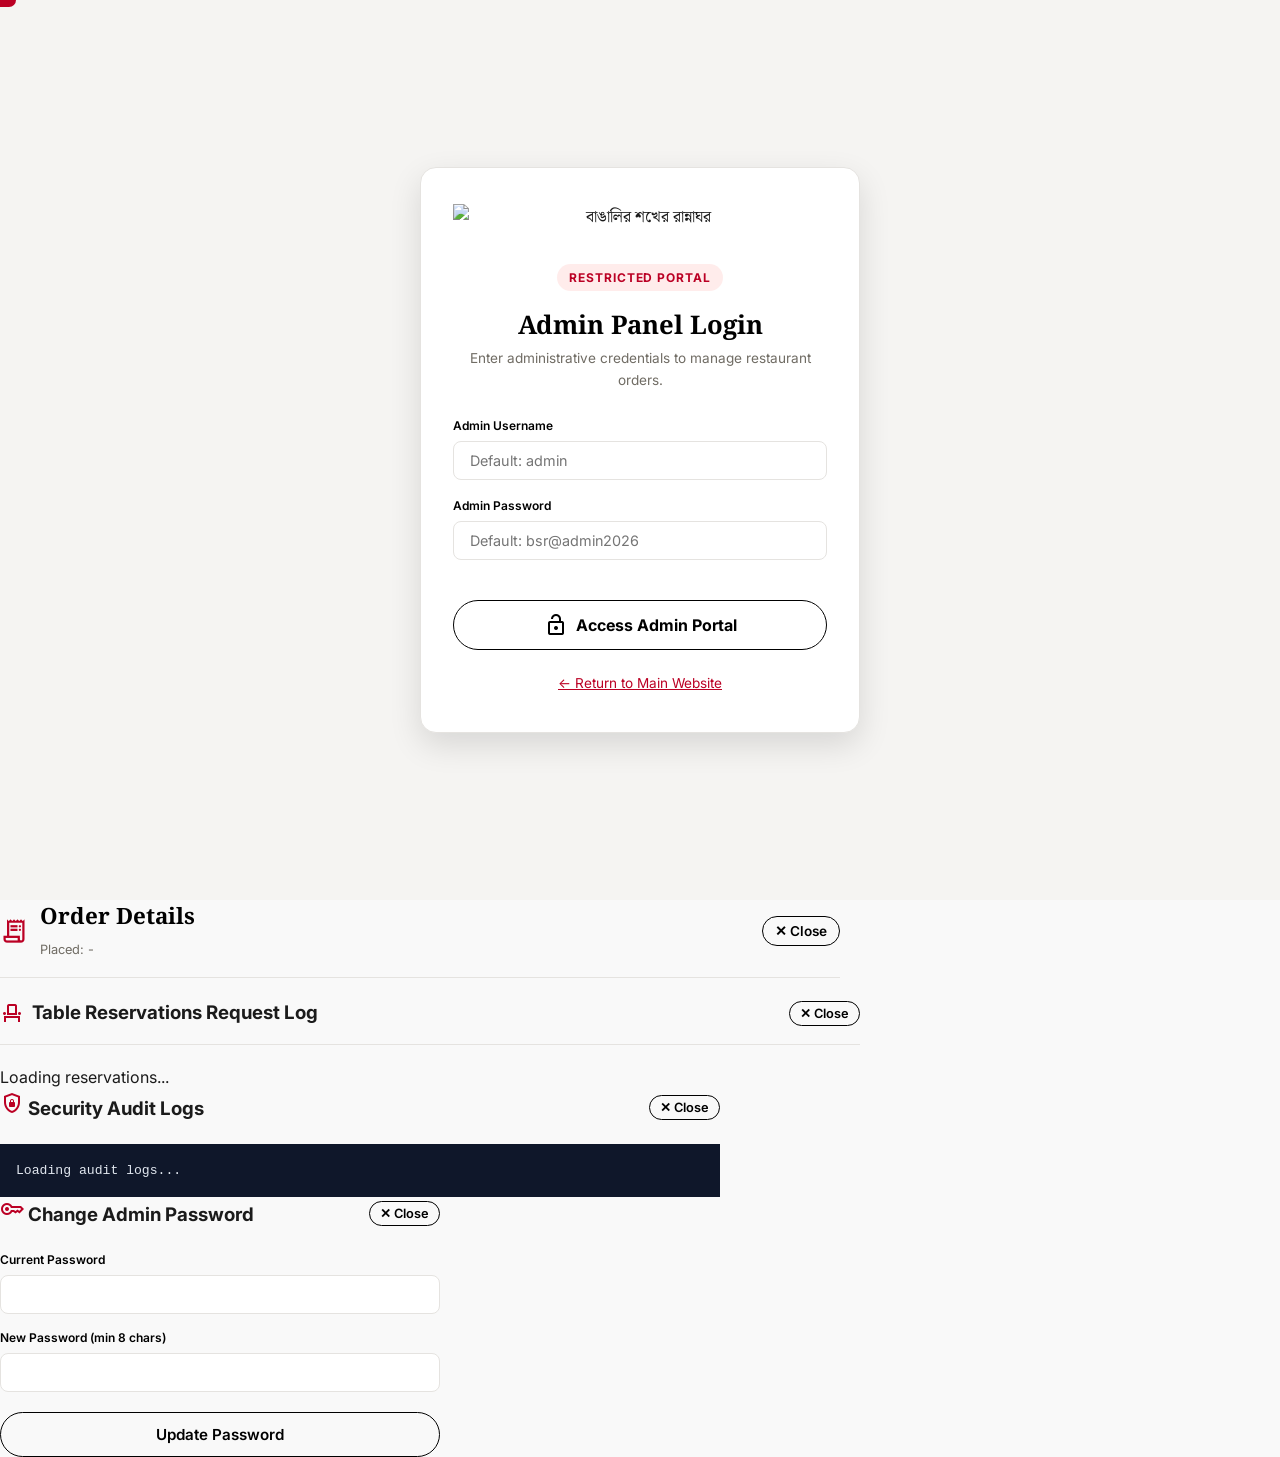
==== admin.html @ 39b3567c "Initial commit: BSR Bengali Restaurant FastAPI Backend & Admin Dashboard" ====
<!DOCTYPE html>
<html lang="bn">

<head>
    <meta charset="utf-8">
    <meta name="viewport" content="width=device-width, initial-scale=1.0">
    <title>Admin Dashboard & Orders Panel - বাঙালির শখের রান্নাঘর</title>
    <meta name="description" content="Admin order management panel for বাঙালির শখের রান্নাঘর.">

    <!-- Google Fonts & Material Symbols -->
    <link rel="preconnect" href="https://fonts.googleapis.com">
    <link rel="preconnect" href="https://fonts.gstatic.com" crossorigin>
    <link
        href="https://fonts.googleapis.com/css2?family=Hind+Siliguri:wght@500;700&family=Montserrat:wght@700;900&family=Inter:wght@300;400;500;600;700;800;900&family=Noto+Serif+Bengali:wght@400;600;700&display=swap"
        rel="stylesheet">
    <link href="https://fonts.googleapis.com/css2?family=Material+Symbols+Outlined:wght,FILL@100..700,0..1&display=swap"
        rel="stylesheet">

    <!-- Pure Vanilla CSS Style File -->
    <link rel="stylesheet" href="style.css">
</head>

<body class="admin-page-body">
    <!-- Custom Mouse Cursor Elements -->
    <div id="custom-cursor" class="custom-cursor"></div>
    <div id="custom-cursor-follower" class="custom-cursor-follower"></div>

    <!-- Admin Login Gate View (Shown if not logged in) -->
    <div id="admin-login-screen" class="admin-login-overlay">
        <div class="admin-login-card">
            <div style="text-align: center; margin-bottom: 24px;">
                <img src="BSR 01 cmyk.png" alt="বাঙালির শখের রান্নাঘর" style="height: 48px; margin-bottom: 12px;">
                <span class="section-label">Restricted Portal</span>
                <h2 class="font-bengali"
                    style="font-size: 1.6rem; font-weight: 700; color: var(--color-primary); margin-top: 4px;">
                    Admin Panel Login
                </h2>
                <p style="font-size: 0.85rem; color: var(--color-text-muted);">Enter administrative credentials to
                    manage restaurant orders.</p>
            </div>

            <form id="admin-login-form">
                <div id="admin-login-error" class="coupon-msg error hidden"
                    style="margin-bottom: 14px; text-align: center;"></div>

                <div class="form-group">
                    <label class="form-label">Admin Username</label>
                    <input type="text" id="admin-username" required placeholder="Default: admin" class="form-input">
                </div>

                <div class="form-group" style="margin-top: 14px;">
                    <label class="form-label">Admin Password</label>
                    <input type="password" id="admin-password" required placeholder="Default: bsr@admin2026"
                        class="form-input">
                </div>

                <button type="submit" class="btn btn-secondary"
                    style="width: 100%; margin-top: 24px; padding: 12px; font-size: 1rem; font-weight: 700;">
                    <span class="material-symbols-outlined">lock_open</span> Access Admin Portal
                </button>
            </form>

            <div style="margin-top: 20px; text-align: center;">
                <a href="index.html"
                    style="font-size: 0.85rem; color: var(--color-secondary); text-decoration: underline;">← Return to
                    Main Website</a>
            </div>
        </div>
    </div>

    <!-- Admin Dashboard Main View (Hidden until authenticated) -->
    <div id="admin-dashboard-screen" class="hidden">

        <!-- Admin Site Header -->
        <header class="site-header" style="background-color: var(--color-primary); color: #ffffff;">
            <div class="container header-inner">
                <div style="display: flex; align-items: center; gap: 14px;">
                    <a href="index.html" class="brand-logo" aria-label="Home">
                        <img src="BSR 01 cmyk.png" alt="বাঙালির শখের রান্নাঘর" class="brand-logo-img"
                            style="filter: brightness(0) invert(1);">
                    </a>
                    <span class="status-badge"
                        style="background-color: rgba(255,255,255,0.2); color: #ffffff; font-size: 0.75rem;">Admin
                        Portal</span>
                </div>

                <div class="header-actions" style="display: flex; align-items: center; gap: 12px;">
                    <span style="font-size: 0.85rem; opacity: 0.9; display: flex; align-items: center; gap: 4px;">
                        <span class="material-symbols-outlined"
                            style="font-size: 16px; color: #4ade80;">verified_user</span>
                        <span>Session: <strong id="admin-user-display">Master Admin</strong></span>
                    </span>
                    <button id="admin-res-btn" class="btn btn-outline"
                        style="padding: 6px 12px; font-size: 0.8rem; border-color: rgba(255,255,255,0.4); color: #ffffff;"
                        title="View Table Reservations">
                        <span class="material-symbols-outlined" style="font-size: 18px;">event_seat</span> Reservations
                    </button>
                    <button id="admin-audit-btn" class="btn btn-outline"
                        style="padding: 6px 12px; font-size: 0.8rem; border-color: rgba(255,255,255,0.4); color: #ffffff;"
                        title="View Security Audit Logs">
                        <span class="material-symbols-outlined" style="font-size: 18px;">shield_lock</span> Audit Logs
                    </button>
                    <button id="admin-chpw-btn" class="btn btn-outline"
                        style="padding: 6px 12px; font-size: 0.8rem; border-color: rgba(255,255,255,0.4); color: #ffffff;"
                        title="Change Admin Password">
                        <span class="material-symbols-outlined" style="font-size: 18px;">key</span> Password
                    </button>
                    <button id="admin-logout-btn" class="btn btn-outline"
                        style="padding: 6px 12px; font-size: 0.8rem; border-color: #fca5a5; color: #fca5a5;">
                        <span class="material-symbols-outlined" style="font-size: 18px;">logout</span> Logout
                    </button>
                </div>
            </div>
        </header>

        <!-- Admin Content Area -->
        <main style="padding: 32px 0 80px;">
            <div class="container">

                <!-- Metrics Bar -->
                <div class="admin-metrics-grid" style="grid-template-columns: repeat(auto-fit, minmax(200px, 1fr));">
                    <div class="metric-card">
                        <div class="metric-icon"
                            style="background-color: rgba(187, 0, 36, 0.1); color: var(--color-secondary);">
                            <span class="material-symbols-outlined">receipt_long</span>
                        </div>
                        <div>
                            <span class="metric-label">Total Orders</span>
                            <h3 id="metric-total-orders" class="metric-value">0</h3>
                        </div>
                    </div>

                    <div class="metric-card">
                        <div class="metric-icon" style="background-color: rgba(22, 163, 74, 0.1); color: #16a34a;">
                            <span class="material-symbols-outlined">payments</span>
                        </div>
                        <div>
                            <span class="metric-label">Total Revenue</span>
                            <h3 id="metric-total-revenue" class="metric-value">₹0</h3>
                        </div>
                    </div>

                    <div class="metric-card">
                        <div class="metric-icon" style="background-color: rgba(234, 88, 12, 0.1); color: #ea580c;">
                            <span class="material-symbols-outlined">cooking</span>
                        </div>
                        <div>
                            <span class="metric-label">Kitchen Active</span>
                            <h3 id="metric-active-orders" class="metric-value">0</h3>
                        </div>
                    </div>

                    <div class="metric-card">
                        <div class="metric-icon" style="background-color: rgba(37, 99, 235, 0.1); color: #2563eb;">
                            <span class="material-symbols-outlined">verified</span>
                        </div>
                        <div>
                            <span class="metric-label">Completed Orders</span>
                            <h3 id="metric-completed-orders" class="metric-value">0</h3>
                        </div>
                    </div>

                    <div class="metric-card">
                        <div class="metric-icon" style="background-color: rgba(147, 51, 234, 0.1); color: #9333ea;">
                            <span class="material-symbols-outlined">event_seat</span>
                        </div>
                        <div>
                            <span class="metric-label">Bookings & Events</span>
                            <h3 id="metric-reservations-count" class="metric-value">0</h3>
                        </div>
                    </div>
                </div>

                <!-- Dashboard Section Tabs -->
                <div class="admin-tab-bar" style="display: flex; gap: 12px; margin-bottom: 24px; border-bottom: 2px solid var(--color-border-subtle); padding-bottom: 8px;">
                    <button id="admin-tab-orders" class="admin-tab-btn active">
                        <span class="material-symbols-outlined">receipt_long</span> Food Orders Management
                    </button>
                    <button id="admin-tab-reservations" class="admin-tab-btn">
                        <span class="material-symbols-outlined">event_seat</span> Table Bookings & Private Events
                    </button>
                    <button id="admin-tab-audit" class="admin-tab-btn">
                        <span class="material-symbols-outlined">shield_lock</span> Security Audit Trail
                    </button>
                </div>

                <!-- Search & Filters Toolbar -->
                <div class="admin-toolbar" id="admin-orders-toolbar">
                    <div class="search-box-wrap">
                        <span class="material-symbols-outlined" style="color: var(--color-text-muted);">search</span>
                        <input type="text" id="admin-search-input"
                            placeholder="Search by Order ID, Customer Name, or Phone..." class="form-input"
                            style="padding-left: 38px;">
                    </div>

                    <div class="filter-controls">
                        <select id="admin-status-filter" class="form-input" style="width: auto; cursor: pointer;">
                            <option value="ALL">All Statuses</option>
                            <option value="Confirmed">Confirmed</option>
                            <option value="Kitchen Prep">Kitchen Prep</option>
                            <option value="Out for Delivery">Out for Delivery</option>
                            <option value="Completed">Completed</option>
                            <option value="Cancelled">Cancelled</option>
                        </select>

                        <select id="admin-type-filter" class="form-input" style="width: auto; cursor: pointer;">
                            <option value="ALL">All Order Types</option>
                            <option value="Delivery">Home Delivery</option>
                            <option value="Dine-In">Dine-In Table</option>
                            <option value="Takeaway">Takeaway</option>
                        </select>

                        <button id="admin-refresh-btn" class="btn btn-outline" style="padding: 10px 16px;"
                            title="Refresh Database">
                            <span class="material-symbols-outlined" style="font-size: 18px;">refresh</span>
                        </button>
                    </div>
                </div>

                <!-- Tab Panel 1: Food Orders Section -->
                <div id="panel-orders-view" class="admin-orders-box">
                    <div
                        style="display: flex; justify-content: space-between; align-items: center; margin-bottom: 20px;">
                        <h3 class="font-bengali"
                            style="font-size: 1.4rem; font-weight: 700; color: var(--color-primary); margin: 0;">
                            Received Orders Collection (<span id="admin-filtered-count">0</span>)
                        </h3>

                        <button id="admin-clear-db-btn" class="btn btn-outline"
                            style="padding: 6px 14px; font-size: 0.75rem; color: #dc2626; border-color: #fca5a5;">
                            <span class="material-symbols-outlined" style="font-size: 16px;">delete_forever</span> Wipe
                            Test Database
                        </button>
                    </div>

                    <div id="admin-orders-list" class="admin-orders-container">
                        <!-- Dynamically populated orders -->
                    </div>
                </div>

                <!-- Tab Panel 2: Table Bookings & Private Events Section -->
                <div id="panel-reservations-view" class="admin-orders-box hidden">
                    <div style="display: flex; justify-content: space-between; align-items: center; margin-bottom: 20px;">
                        <h3 class="font-bengali" style="font-size: 1.4rem; font-weight: 700; color: var(--color-primary); margin: 0; display: flex; align-items: center; gap: 8px;">
                            <span class="material-symbols-outlined" style="color: var(--color-secondary);">event_seat</span>
                            Table Bookings & Private Dining Event Inquiries
                        </h3>
                        <button id="admin-refresh-res-btn" class="btn btn-outline" style="padding: 6px 12px; font-size: 0.8rem;">
                            <span class="material-symbols-outlined" style="font-size: 16px;">refresh</span> Refresh
                        </button>
                    </div>
                    <div id="inline-reservations-content">
                        Loading reservations & events...
                    </div>
                </div>

                <!-- Tab Panel 3: Security Audit Log Section -->
                <div id="panel-audit-view" class="admin-orders-box hidden">
                    <div style="display: flex; justify-content: space-between; align-items: center; margin-bottom: 20px;">
                        <h3 class="font-bengali" style="font-size: 1.4rem; font-weight: 700; color: var(--color-primary); margin: 0; display: flex; align-items: center; gap: 8px;">
                            <span class="material-symbols-outlined" style="color: var(--color-secondary);">shield_lock</span>
                            Security System Audit Trail
                        </h3>
                        <button id="admin-refresh-audit-btn" class="btn btn-outline" style="padding: 6px 12px; font-size: 0.8rem;">
                            <span class="material-symbols-outlined" style="font-size: 16px;">refresh</span> Refresh Logs
                        </button>
                    </div>
                    <div id="inline-audit-content" style="max-height: 500px; overflow-y: auto; font-family: monospace; font-size: 0.85rem; background: #0f172a; color: #38bdf8; padding: 20px; border-radius: 10px; line-height: 1.8;">
                        Loading security audit log entries...
                    </div>
                </div>

            </div>
        </main>
    </div>

    <!-- Order Details Modal -->
    <div id="order-details-modal" class="modal-overlay">
        <div class="modal-card" style="max-width: 840px; width: 92%; max-height: 90vh; overflow-y: auto;">
            <div
                style="display: flex; justify-content: space-between; align-items: center; border-bottom: 1px solid var(--color-border-subtle); padding-bottom: 16px; margin-bottom: 20px;">
                <div style="display: flex; align-items: center; gap: 12px;">
                    <span class="material-symbols-outlined"
                        style="font-size: 28px; color: var(--color-secondary);">receipt_long</span>
                    <div>
                        <h3 class="font-bengali"
                            style="font-size: 1.4rem; font-weight: 700; color: var(--color-primary); margin: 0;"
                            id="modal-order-id-title">
                            Order Details
                        </h3>
                        <span style="font-size: 0.8rem; color: var(--color-text-muted);" id="modal-order-date">Placed:
                            -</span>
                    </div>
                </div>
                <button id="close-order-details-modal" class="btn btn-outline"
                    style="padding: 6px 12px; font-size: 0.85rem;">✕ Close</button>
            </div>

            <div id="modal-order-content">
                <!-- Dynamically populated order detail view -->
            </div>
        </div>
    </div>

    <!-- Table Reservations Modal -->
    <div id="admin-reservations-modal" class="modal-overlay">
        <div class="modal-card" style="max-width: 860px; width: 92%; max-height: 90vh; overflow-y: auto;">
            <div
                style="display: flex; justify-content: space-between; align-items: center; border-bottom: 1px solid var(--color-border-subtle); padding-bottom: 16px; margin-bottom: 20px;">
                <h3 class="checkout-card-title" style="margin: 0; display: flex; align-items: center; gap: 8px;">
                    <span class="material-symbols-outlined" style="color: var(--color-secondary);">event_seat</span>
                    <span>Table Reservations Request Log</span>
                </h3>
                <button id="close-reservations-modal" class="btn btn-outline"
                    style="padding: 4px 10px; font-size: 0.8rem;">✕ Close</button>
            </div>
            <div id="admin-reservations-content" style="max-height: 480px; overflow-y: auto;">
                Loading reservations...
            </div>
        </div>
    </div>

    <!-- Audit Logs Modal -->
    <div id="audit-logs-modal" class="modal-overlay">
        <div class="modal-card" style="max-width: 720px; width: 90%;">
            <div style="display: flex; justify-content: space-between; align-items: center; margin-bottom: 20px;">
                <h3 class="checkout-card-title" style="margin: 0;">
                    <span class="material-symbols-outlined" style="color: var(--color-secondary);">shield_lock</span>
                    <span>Security Audit Logs</span>
                </h3>
                <button id="close-audit-modal" class="btn btn-outline" style="padding: 4px 10px; font-size: 0.8rem;">✕
                    Close</button>
            </div>
            <div id="audit-logs-content"
                style="max-height: 400px; overflow-y: auto; font-family: monospace; font-size: 0.82rem; background: #0f172a; color: #e2e8f0; padding: 16px; borderRadius: 8px;">
                Loading audit logs...
            </div>
        </div>
    </div>

    <!-- Change Password Modal -->
    <div id="chpw-modal" class="modal-overlay">
        <div class="modal-card" style="max-width: 440px; width: 90%;">
            <div style="display: flex; justify-content: space-between; align-items: center; margin-bottom: 20px;">
                <h3 class="checkout-card-title" style="margin: 0;">
                    <span class="material-symbols-outlined" style="color: var(--color-secondary);">key</span>
                    <span>Change Admin Password</span>
                </h3>
                <button id="close-chpw-modal" class="btn btn-outline" style="padding: 4px 10px; font-size: 0.8rem;">✕
                    Close</button>
            </div>
            <form id="chpw-form">
                <div id="chpw-msg" class="coupon-msg hidden" style="margin-bottom: 12px; text-align: center;"></div>
                <div class="form-group" style="margin-bottom: 14px;">
                    <label class="form-label">Current Password</label>
                    <input type="password" id="chpw-current" required class="form-input">
                </div>
                <div class="form-group" style="margin-bottom: 20px;">
                    <label class="form-label">New Password (min 8 chars)</label>
                    <input type="password" id="chpw-new" required minlength="8" class="form-input">
                </div>
                <button type="submit" class="btn btn-primary" style="width: 100%;">Update Password</button>
            </form>
        </div>
    </div>

    <!-- Toast Notification -->
    <div id="toast" class="toast-notification">
        <span class="material-symbols-outlined" style="color: var(--color-secondary);">check_circle</span>
        <span id="toast-message">Admin Action Executed!</span>
    </div>

    <!-- Pure Vanilla JS File -->
    <script src="script.js"></script>
</body>

</html>
---- style.css ----
/* ==========================================================================
   বাঙালির শখের রান্নাঘর - Pure Vanilla CSS Design System
   ========================================================================== */

@import url('https://fonts.googleapis.com/css2?family=Inter:wght@300;400;500;600;700;800;900&family=Noto+Serif+Bengali:wght@400;600;700&display=swap');

/* --- Root Color Tokens & CSS Variables --- */
:root {
    --color-primary: #000000;
    --color-on-primary: #ffffff;
    --color-primary-container: #1b1b1b;
    --color-secondary: #bb0024;
    --color-secondary-hover: #99001d;
    --color-secondary-fixed: #ffdad8;
    --color-surface: #f9f9f9;
    --color-surface-soft: #F5F4F2;
    --color-surface-container: #eeeeee;
    --color-surface-white: #ffffff;
    --color-on-surface: #1b1b1b;
    --color-border-subtle: #E5E3E0;
    --color-border-hover: #7e7576;
    --color-text-muted: #706C64;

    --font-main: 'Inter', 'Noto Serif Bengali', -apple-system, BlinkMacSystemFont, sans-serif;
    --font-bengali: 'Noto Serif Bengali', 'Inter', serif;

    --radius-sm: 4px;
    --radius-md: 8px;
    --radius-lg: 16px;
    --radius-full: 9999px;

    --shadow-sm: 0 2px 8px rgba(0, 0, 0, 0.04);
    --shadow-md: 0 4px 16px rgba(0, 0, 0, 0.08);
    --shadow-lg: 0 12px 32px rgba(0, 0, 0, 0.12);

    --transition: all 0.3s cubic-bezier(0.4, 0, 0.2, 1);
    --container-max: 1200px;
}

/* --- Global Utility Classes --- */
.hidden {
    display: none !important;
}

/* --- Base & Reset --- */
*,
*::before,
*::after {
    box-sizing: border-box;
    margin: 0;
    padding: 0;
}

html {
    scroll-behavior: smooth;
}

body {
    font-family: var(--font-main);
    background-color: var(--color-surface);
    color: var(--color-on-surface);
    line-height: 1.6;
    overflow-x: hidden;
    min-height: 100vh;
    display: flex;
    flex-direction: column;
}

img {
    max-width: 100%;
    height: auto;
    display: block;
}

a {
    color: inherit;
    text-decoration: none;
}

button {
    font-family: inherit;
    cursor: pointer;
    border: none;
    background: none;
}

/* --- Remove Browser Side Scrollbar --- */
html,
body {
    scrollbar-width: none;
    /* Firefox */
    -ms-overflow-style: none;
    /* IE & Edge */
}

::-webkit-scrollbar {
    display: none !important;
    width: 0 !important;
    height: 0 !important;
}

/* --- Global Layout Container --- */
.container {
    max-width: var(--container-max);
    margin: 0 auto;
    padding: 0 24px;
    width: 100%;
}

.font-bengali {
    font-family: var(--font-bengali);
}

.text-secondary {
    color: var(--color-secondary);
}

.bg-surface-soft {
    background-color: var(--color-surface-soft);
}

/* --- Header Navigation --- */
.site-header {
    position: sticky;
    top: 0;
    width: 100%;
    background-color: rgba(249, 249, 249, 0.95);
    backdrop-filter: blur(12px);
    border-bottom: 1px solid var(--color-border-subtle);
    z-index: 100;
    transition: var(--transition);
}

.header-inner {
    display: flex;
    align-items: center;
    justify-content: space-between;
    padding: 16px 0;
}

.brand-logo {
    display: flex;
    align-items: center;
    gap: 8px;
    transition: var(--transition);
}

.brand-logo-img {
    height: 52px;
    width: auto;
    object-fit: contain;
    display: block;
    transition: transform 0.3s cubic-bezier(0.34, 1.56, 0.64, 1);
}

.brand-logo:hover .brand-logo-img {
    transform: scale(1.06);
}

.nav-links {
    display: flex;
    align-items: center;
    gap: 32px;
}

.nav-link {
    font-weight: 500;
    font-size: 0.95rem;
    color: var(--color-on-surface);
    transition: var(--transition);
}

.nav-link:hover {
    color: var(--color-secondary);
}

.header-actions {
    display: flex;
    align-items: center;
    gap: 16px;
}

.header-actions .btn {
    padding: 12px 28px;
    font-size: 0.95rem;
}

.cart-icon-btn {
    position: relative;
    padding: 8px;
    color: var(--color-primary);
    display: flex;
    align-items: center;
    justify-content: center;
    transition: var(--transition);
}

.cart-icon-btn:hover {
    color: var(--color-secondary);
}

.cart-badge {
    position: absolute;
    top: 2px;
    right: 2px;
    background-color: var(--color-secondary);
    color: #ffffff;
    font-size: 0.7rem;
    font-weight: 700;
    width: 18px;
    height: 18px;
    border-radius: 50%;
    display: flex;
    align-items: center;
    justify-content: center;
}

.mobile-toggle-btn {
    display: none;
    padding: 8px;
    color: var(--color-primary);
    background: none;
    border: none;
}

/* --- Custom Cursor --- */
@media (min-width: 769px) {

    html,
    body,
    a,
    button,
    input,
    select,
    textarea,
    label,
    [role="button"] {
        cursor: none !important;
    }
}

.custom-cursor {
    position: fixed;
    top: 0;
    left: 0;
    width: 10px;
    height: 10px;
    background-color: var(--color-secondary);
    border-radius: 50%;
    pointer-events: none;
    z-index: 9999;
    transform: translate(-50%, -50%);
    transition: width 0.3s cubic-bezier(0.175, 0.885, 0.32, 1.275),
        height 0.3s cubic-bezier(0.175, 0.885, 0.32, 1.275),
        border-radius 0.3s ease,
        background-color 0.3s ease,
        opacity 0.2s ease,
        visibility 0.2s ease;
}

.custom-cursor.hero-hide {
    opacity: 0 !important;
    visibility: hidden !important;
}

#hero,
#hero * {
    cursor: default !important;
}

.custom-cursor-follower {
    display: none !important;
}

/* Scroll Capsule Morph State */
.custom-cursor.scrolling {
    width: 32px;
    height: 14px;
    border-radius: 14px;
    background-color: var(--color-secondary);
}

/* Translucent Glass Magnifier Hover State */
.custom-cursor.magnify {
    width: 64px;
    height: 64px;
    background-color: rgba(187, 0, 36, 0.15);
    backdrop-filter: blur(2px);
    border: 1.5px solid var(--color-secondary);
    box-shadow: 0 6px 24px rgba(187, 0, 36, 0.3);
    border-radius: 50%;
}

@media (max-width: 768px) {
    .custom-cursor {
        display: none !important;
    }
}

/* --- Buttons --- */
.btn {
    display: inline-flex;
    align-items: center;
    justify-content: center;
    gap: 8px;
    font-weight: 600;
    font-size: 0.95rem;
    padding: 12px 28px;
    border-radius: var(--radius-full);
    text-align: center;
    position: relative;
    overflow: hidden;
    z-index: 1;
    cursor: pointer;
    background-color: transparent;
    border: 1.5px solid var(--color-primary);
    color: var(--color-primary);
    transition: color 0.4s ease, border-color 0.4s ease, transform 0.2s cubic-bezier(0.34, 1.56, 0.64, 1);
}

/* Upward Rising Curved Liquid Water Fill */
.btn::before {
    content: '';
    position: absolute;
    top: 100%;
    left: -15%;
    width: 130%;
    height: 140%;
    background-color: var(--color-secondary);
    border-radius: 50% 50% 0 0 / 35% 35% 0 0;
    z-index: -1;
    transition: top 0.5s cubic-bezier(0.25, 1, 0.5, 1);
}

.btn:hover::before {
    top: -20%;
}

.btn:hover {
    color: #ffffff !important;
    border-color: var(--color-secondary) !important;
    box-shadow: 0 8px 24px rgba(187, 0, 36, 0.35);
}

.btn:active {
    transform: scale(0.92) !important;
}

.btn-primary,
.btn-secondary,
.btn-outline {
    background-color: transparent;
    border: 1.5px solid var(--color-primary);
    color: var(--color-primary);
}

/* Click Ripple Ring Effect */
.ripple-effect {
    position: absolute;
    border-radius: 50%;
    background: rgba(255, 255, 255, 0.5);
    transform: scale(0);
    animation: btn-ripple-anim 0.6s ease-out;
    pointer-events: none;
}

@keyframes btn-ripple-anim {
    to {
        transform: scale(3.5);
        opacity: 0;
    }
}

/* --- Hero Section --- */
.hero {
    position: relative;
    height: 100vh;
    display: flex;
    align-items: center;
    justify-content: center;
    background: #0a0a0a;
    overflow: hidden;
}

/* ── BACKGROUND LAYER ── */
.hero-base-images {
    position: absolute;
    top: 0;
    left: 0;
    width: 100%;
    height: 100%;
    z-index: 1;
}

.hero-base-stitch {
    position: absolute;
    top: 0;
    left: 0;
    width: 100%;
    height: 100%;
    background-size: cover;
    background-position: center;
    opacity: 0.5;
    z-index: 0;
}

.hero-bg-solid {
    position: absolute;
    top: 0;
    left: 0;
    width: 100%;
    height: 100%;
    background-size: cover;
    background-position: center;
    opacity: 0.6;
    z-index: 1;
    transition: opacity 0.3s ease;
}

/* ── REVEAL LAYER (Fluid Blob Spotlight) ── */
.hero-reveal {
    position: absolute;
    top: 0;
    left: 0;
    width: 100%;
    height: 100%;
    z-index: 5;
    pointer-events: none;
    will-change: clip-path, opacity;
    transition: opacity 0.2s ease;
}

/* ── CLONE LAYER (Expanding Blob) ── */
#cloneLayer {
    z-index: 6;
    opacity: 0;
    will-change: clip-path, opacity;
}

/* ── SVG BORDER OVERLAY ── */
.blob-overlay {
    position: absolute;
    top: 0;
    left: 0;
    width: 100%;
    height: 100%;
    pointer-events: none;
    z-index: 7;
}

.blob-border {
    stroke: rgba(255, 255, 255, 0);
    stroke-width: 1.5;
    fill: none;
    will-change: stroke, d;
}

/* ── Images inside masks ── */
.reveal-img {
    position: absolute;
    top: 0;
    left: 0;
    width: 100%;
    height: 100%;
    background-size: cover;
    background-position: center;
    opacity: 0;
    z-index: 1;
    transition: none;
    backface-visibility: hidden;
}

.reveal-img.active {
    opacity: 1;
    z-index: 2;
}

/* ── HERO TEXT ── */
.hero-text {
    position: relative;
    z-index: 10;
    text-align: center;
    pointer-events: none;
}

.hero-text h1 {
    font-family: 'Hind Siliguri', sans-serif;
    font-size: 8.4vw;
    line-height: 1.1;
    margin-bottom: 10px;
    color: #ffffff;
    text-shadow: 0 10px 40px rgba(0, 0, 0, 0.7), 0 2px 10px rgba(0, 0, 0, 0.5);
    transition: opacity 0.3s ease;
}

.hero-text p {
    font-size: 1.58vw;
    letter-spacing: 2px;
    text-transform: uppercase;
    color: #ffffff;
    text-shadow: 0 5px 20px rgba(0, 0, 0, 0.7);
    transition: opacity 0.3s ease;
}

/* --- Our Story Section --- */
.story-section {
    position: relative;
    padding: 96px 0;
    overflow: hidden;
    background-color: var(--color-surface);
    transition: background-color 0.6s ease;
}

.story-wave-container {
    position: absolute;
    top: 0;
    left: 0;
    width: 100%;
    height: 100%;
    pointer-events: none;
    z-index: 1;
    overflow: hidden;
}

.story-wave-svg {
    width: 100%;
    height: 100%;
    display: block;
}

.story-grid {
    position: relative;
    z-index: 2;
}

/* Smooth text & element transitions as wave fills background */
.story-section.wave-active .story-title {
    color: #ffffff !important;
}

.story-section.wave-active .story-text {
    color: #e5d7d8 !important;
}

.story-section.wave-active .story-text strong {
    color: #ff6b81 !important;
}

.story-section.wave-active #read-story-btn {
    color: #ff6b81 !important;
}

.story-section.wave-active .section-label {
    background-color: rgba(255, 107, 129, 0.2) !important;
    color: #ff6b81 !important;
}

.story-section.wave-active .story-image-frame {
    border-color: rgba(255, 255, 255, 0.2);
    box-shadow: 0 20px 50px rgba(0, 0, 0, 0.5);
}

.story-section .story-title,
.story-section .story-text,
.story-section .section-label,
.story-section #read-story-btn,
.story-section .story-image-frame {
    transition: all 0.6s cubic-bezier(0.4, 0, 0.2, 1);
}

.story-grid {
    display: grid;
    grid-template-columns: 1fr 1fr;
    gap: 48px;
    align-items: center;
}

.story-image-wrap {
    position: relative;
}

.story-image-frame {
    aspect-ratio: 1 / 1;
    max-width: 420px;
    margin: 0 auto;
    border-radius: 50%;
    overflow: hidden;
    border: 1px solid var(--color-border-subtle);
    box-shadow: var(--shadow-lg);
}

.story-image-frame img {
    width: 100%;
    height: 100%;
    object-fit: cover;
    object-position: 80% 55%;
    transform: scale(1.3) translateY(2%);
    filter: grayscale(100%);
    transition: var(--transition);
}

.story-image-frame:hover img {
    filter: grayscale(0%);
    transform: scale(1.36) translateY(4%);
}

.story-blur-accent {
    position: absolute;
    bottom: -24px;
    right: -24px;
    width: 144px;
    height: 144px;
    background-color: var(--color-secondary-fixed);
    border-radius: 50%;
    z-index: -1;
    filter: blur(32px);
    opacity: 0.6;
}

.section-label {
    display: inline-block;
    font-size: 0.75rem;
    font-weight: 700;
    color: var(--color-secondary);
    text-transform: uppercase;
    letter-spacing: 0.08em;
    background-color: rgba(255, 218, 216, 0.5);
    padding: 4px 12px;
    border-radius: var(--radius-full);
    margin-bottom: 12px;
}

.story-title {
    font-family: var(--font-bengali);
    font-weight: 700;
    font-size: 2.25rem;
    line-height: 1.3;
    color: var(--color-primary);
    margin-bottom: 20px;
}

.story-text {
    color: var(--color-text-muted);
    font-size: 1rem;
    line-height: 1.7;
    margin-bottom: 16px;
}

/* --- Section Divider --- */
.divider-wrapper {
    padding: 32px 0;
}

.section-divider {
    border: none;
    height: 1px;
    background-color: var(--color-border-subtle);
    width: 100%;
}

/* --- Curated Menu Section & Heritage Textured Dynamic Background --- */
.menu-section {
    position: relative;
    padding: 64px 0;
    overflow: hidden;
    isolation: isolate;
    transition: background-color 0.6s ease;
}

/* Dynamic Photo Backdrop with Soft Warm Heritage Spice Filter */
.menu-bg-backdrop {
    position: absolute;
    inset: 0;
    width: 100%;
    height: 100%;
    background-size: cover;
    background-position: center;
    background-repeat: no-repeat;
    opacity: 0;
    transform: scale(1.16);
    filter: brightness(0.68) contrast(1.1) saturate(135%) sepia(15%) hue-rotate(345deg);
    transition: opacity 1.8s cubic-bezier(0.16, 1, 0.3, 1),
        transform 2.4s cubic-bezier(0.16, 1, 0.3, 1),
        background-image 1.4s cubic-bezier(0.16, 1, 0.3, 1);
    z-index: 0;
    pointer-events: none;
}

.menu-bg-backdrop.active {
    opacity: 1;
    transform: scale(1);
}

/* Soft Crimson Tint Overlay with Lower Opacity */
.menu-bg-overlay {
    position: absolute;
    inset: 0;
    width: 100%;
    height: 100%;
    background: radial-gradient(circle at 50% 50%, rgba(92, 13, 24, 0.45) 0%, rgba(20, 5, 8, 0.65) 100%),
        linear-gradient(135deg, rgba(20, 5, 8, 0.65) 0%, rgba(187, 0, 36, 0.25) 50%, rgba(15, 4, 6, 0.7) 100%);
    opacity: 0;
    transition: opacity 1.8s cubic-bezier(0.16, 1, 0.3, 1);
    z-index: 1;
    pointer-events: none;
}

.menu-section.has-active-hover .menu-bg-overlay {
    opacity: 0.55;
}

/* Soft Organic Texture Overlay */
.menu-texture-overlay {
    position: absolute;
    inset: 0;
    width: 100%;
    height: 100%;
    background-image:
        /* Soft Organic Noise Grain */
        url("data:image/svg+xml,%3Csvg viewBox='0 0 200 200' xmlns='http://www.w3.org/2000/svg'%3E%3Cfilter id='noiseFilter'%3E%3CfeTurbulence type='fractalNoise' baseFrequency='0.75' numOctaves='3' stitchTiles='stitch'/%3E%3C/filter%3E%3Crect width='100%25' height='100%25' filter='url(%23noiseFilter)' opacity='0.08'/%3E%3C/svg%3E"),
        /* Soft Diamond Motif Grid */
        url("data:image/svg+xml,%3Csvg width='40' height='40' viewBox='0 0 40 40' xmlns='http://www.w3.org/2000/svg'%3E%3Cpath d='M20 0L40 20L20 40L0 20Z' fill='none' stroke='rgba(255, 218, 216, 0.04)' stroke-width='1'/%3E%3C/svg%3E");
    background-repeat: repeat;
    opacity: 0;
    transition: opacity 1.8s cubic-bezier(0.16, 1, 0.3, 1);
    z-index: 1;
    pointer-events: none;
    mix-blend-mode: overlay;
}

.menu-section.has-active-hover .menu-texture-overlay {
    opacity: 0.45;
}

/* Header Text Contrast Transitions when Heritage Section Background is Active */
.menu-title {
    font-family: var(--font-bengali);
    font-weight: 700;
    font-size: 2.25rem;
    color: var(--color-primary);
    transition: color 0.4s ease, text-shadow 0.4s ease;
}

.menu-section.has-active-hover .menu-title {
    color: #ffffff;
    text-shadow: 0 2px 14px rgba(187, 0, 36, 0.5), 0 2px 8px rgba(0, 0, 0, 0.8);
}

.menu-header p {
    transition: color 0.4s ease, text-shadow 0.4s ease;
}

.menu-section.has-active-hover .menu-header p {
    color: rgba(255, 218, 216, 0.9) !important;
    text-shadow: 0 1px 6px rgba(0, 0, 0, 0.7);
}

.menu-header {
    display: flex;
    justify-content: space-between;
    align-items: flex-end;
    margin-bottom: 40px;
    flex-wrap: wrap;
    gap: 16px;
    position: relative;
    z-index: 2;
}

.menu-filters {
    display: flex;
    gap: 8px;
    flex-wrap: wrap;
}

.menu-filter {
    font-size: 0.8rem;
    font-weight: 600;
    padding: 8px 16px;
    border-radius: var(--radius-full);
    background-color: var(--color-surface-soft);
    color: var(--color-primary);
    transition: var(--transition);
}

.menu-filter:hover {
    background-color: var(--color-border-subtle);
}

.menu-filter.active {
    background-color: var(--color-secondary);
    color: #ffffff;
    box-shadow: 0 4px 12px rgba(187, 0, 36, 0.3);
}

.dishes-grid {
    display: grid;
    grid-template-columns: repeat(4, 1fr);
    gap: 24px;
    position: relative;
    z-index: 2;
}

/* Dish Cards with Heritage Crimson & Glass Accent */
.dish-card {
    position: relative;
    background-color: var(--color-surface);
    border: 1px solid var(--color-border-subtle);
    border-radius: var(--radius-md);
    overflow: hidden;
    display: flex;
    flex-direction: column;
    height: 100%;
    z-index: 2;
    transition: transform 0.4s cubic-bezier(0.25, 1, 0.5, 1),
        border-color 0.4s ease,
        box-shadow 0.4s ease,
        background-color 0.4s ease,
        opacity 0.4s ease;
}

.dish-card:hover {
    transform: translateY(-8px) scale(1.03);
    background-color: rgba(32, 10, 13, 0.88);
    backdrop-filter: blur(14px);
    border-color: rgba(235, 87, 87, 0.6);
    box-shadow: 0 20px 45px rgba(0, 0, 0, 0.5), 0 0 25px rgba(187, 0, 36, 0.35);
}

.menu-section.has-active-hover .dish-card:not(:hover) {
    opacity: 0.82;
}

.dish-img-wrap {
    position: relative;
    aspect-ratio: 16 / 9;
    background-color: var(--color-surface-container);
    overflow: hidden;
    flex-shrink: 0;
}

.dish-img-wrap img {
    width: 100%;
    height: 100%;
    object-fit: cover;
    transition: transform 0.6s cubic-bezier(0.25, 1, 0.5, 1), filter 0.6s ease;
}

.dish-card:hover .dish-img-wrap img {
    transform: scale(1.12);
    filter: brightness(0.95) contrast(1.1);
}

.dish-badge {
    position: absolute;
    top: 12px;
    right: 12px;
    background-color: var(--color-secondary);
    color: #ffffff;
    font-size: 0.65rem;
    font-weight: 700;
    padding: 4px 10px;
    border-radius: var(--radius-sm);
    z-index: 3;
    transition: background-color 0.3s ease, box-shadow 0.3s ease;
}

.dish-badge.bg-primary {
    background-color: var(--color-primary);
}

.dish-card:hover .dish-badge {
    background-color: var(--color-secondary);
    box-shadow: 0 0 12px rgba(187, 0, 36, 0.6);
}

.dish-body {
    padding: 24px;
    flex: 1;
    display: flex;
    flex-direction: column;
    justify-content: space-between;
    gap: 16px;
}

.dish-name {
    font-family: var(--font-bengali);
    font-weight: 700;
    font-size: 1.25rem;
    color: var(--color-primary);
    transition: color 0.4s ease;
}

.dish-card:hover .dish-name {
    color: #ffffff;
}

.dish-desc {
    font-size: 0.8rem;
    color: var(--color-text-muted);
    margin-top: 8px;
    line-height: 1.6;
    transition: color 0.4s ease;
}

.dish-card:hover .dish-desc {
    color: rgba(255, 218, 216, 0.9);
}

.dish-footer {
    display: flex;
    justify-content: space-between;
    align-items: center;
    padding-top: 12px;
    border-top: 1px solid var(--color-border-subtle);
    margin-top: auto;
    transition: border-color 0.4s ease;
}

.dish-card:hover .dish-footer {
    border-top-color: rgba(255, 255, 255, 0.2);
}

.dish-price {
    font-size: 1.15rem;
    font-weight: 700;
    color: var(--color-primary);
    transition: color 0.4s ease;
}

.dish-card:hover .dish-price {
    color: #ff9e9d;
}

.add-to-cart-btn {
    background-color: var(--color-primary);
    color: #ffffff;
    font-size: 0.75rem;
    font-weight: 600;
    padding: 6px 16px;
    border-radius: var(--radius-full);
    display: flex;
    align-items: center;
    gap: 4px;
    transition: var(--transition);
}

.dish-card:hover .add-to-cart-btn {
    background-color: var(--color-secondary);
    box-shadow: 0 4px 14px rgba(187, 0, 36, 0.5);
}

.dish-card:hover .add-to-cart-btn:hover {
    background-color: var(--color-secondary-hover);
    transform: scale(1.05);
}

/* --- Features Section --- */
.features-section {
    background-color: var(--color-surface-soft);
    padding: 80px 0;
    border-top: 1px solid var(--color-border-subtle);
    border-bottom: 1px solid var(--color-border-subtle);
}

.features-grid {
    display: grid;
    grid-template-columns: repeat(3, 1fr);
    gap: 32px;
}

.feature-card {
    background-color: var(--color-surface);
    border: 1px solid var(--color-border-subtle);
    border-radius: var(--radius-lg);
    padding: 32px;
    text-align: center;
    display: flex;
    flex-direction: column;
    align-items: center;
    transition: var(--transition);
}

.feature-card:hover {
    transform: translateY(-4px);
    box-shadow: var(--shadow-sm);
}

.feature-icon-box {
    width: 56px;
    height: 56px;
    border-radius: 50%;
    background-color: var(--color-secondary-fixed);
    color: var(--color-secondary);
    display: flex;
    align-items: center;
    justify-content: center;
    margin-bottom: 20px;
}

.feature-title {
    font-family: var(--font-bengali);
    font-weight: 700;
    font-size: 1.5rem;
    color: var(--color-primary);
    margin-bottom: 12px;
}

.feature-desc {
    font-size: 0.9rem;
    color: var(--color-text-muted);
    line-height: 1.6;
}

/* --- Private Events Section --- */
.events-section {
    background-color: #f3f3f3;
    padding: 80px 0;
    border-bottom: 1px solid var(--color-border-subtle);
}

.events-grid {
    display: grid;
    grid-template-columns: 1fr 1fr;
    gap: 48px;
    align-items: center;
}

/* --- Contact & Map Section --- */
.contact-section {
    padding: 100px 0;
}

.contact-title {
    font-size: 2.25rem;
    font-weight: 700;
    text-align: center;
    margin-bottom: 64px;
}

.contact-grid {
    display: grid;
    grid-template-columns: 7fr 5fr;
    gap: 100px;
    align-items: stretch;
}

.map-wrapper {
    height: 100%;
    min-height: 100%;
    border-radius: var(--radius-lg);
    overflow: hidden;
    border: 1px solid var(--color-border-subtle);
    box-shadow: var(--shadow-sm);
}

.map-wrapper iframe {
    width: 100%;
    height: 100%;
    border: 0;
}

.contact-card {
    background-color: var(--color-surface);
    border: 1px solid var(--color-border-subtle);
    border-radius: var(--radius-lg);
    padding: 32px;
    display: flex;
    flex-direction: column;
    gap: 24px;
}

.contact-item h4 {
    font-size: 0.75rem;
    font-weight: 700;
    color: var(--color-secondary);
    text-transform: uppercase;
    letter-spacing: 0.08em;
    margin-bottom: 6px;
}

.contact-item p {
    font-weight: 500;
    color: var(--color-primary);
    font-size: 1rem;
}

.hours-row {
    display: flex;
    justify-content: space-between;
    font-size: 0.9rem;
    padding-bottom: 6px;
    border-bottom: 1px solid rgba(229, 227, 224, 0.5);
    margin-top: 6px;
}

/* --- Modals & Drawers --- */
.modal-backdrop,
.drawer-backdrop {
    position: fixed;
    inset: 0;
    background-color: rgba(0, 0, 0, 0.5);
    backdrop-filter: blur(4px);
    z-index: 200;
    opacity: 0;
    pointer-events: none;
    transition: opacity 0.3s ease;
    display: flex;
    align-items: center;
    justify-content: center;
}

.modal-backdrop.active,
.drawer-backdrop.active {
    opacity: 1;
    pointer-events: auto;
}

.modal-box {
    background-color: var(--color-surface);
    width: 100%;
    max-width: 500px;
    border-radius: var(--radius-lg);
    border: 1px solid var(--color-border-subtle);
    padding: 32px;
    box-shadow: var(--shadow-lg);
    position: relative;
    transform: scale(0.95);
    transition: transform 0.3s ease;
}

.modal-backdrop.active .modal-box {
    transform: scale(1);
}

.modal-close-btn {
    position: absolute;
    top: 16px;
    right: 16px;
    color: var(--color-primary);
    padding: 4px;
}

.form-group {
    margin-bottom: 16px;
}

.form-label {
    display: block;
    font-size: 0.75rem;
    font-weight: 600;
    color: var(--color-primary);
    margin-bottom: 6px;
}

.form-input,
.form-select {
    width: 100%;
    padding: 10px 16px;
    border-radius: var(--radius-md);
    border: 1px solid var(--color-border-subtle);
    background-color: #ffffff;
    font-family: inherit;
    font-size: 0.9rem;
    transition: var(--transition);
}

.form-input:focus,
.form-select:focus {
    outline: none;
    border-color: var(--color-secondary);
    box-shadow: 0 0 0 3px rgba(187, 0, 36, 0.1);
}

.form-row {
    display: grid;
    grid-template-columns: 1fr 1fr;
    gap: 16px;
}

/* --- Drawer (Cart & Mobile Menu) --- */
.drawer-content {
    position: fixed;
    top: 0;
    bottom: 0;
    right: 0;
    width: 100%;
    max-width: 400px;
    background-color: var(--color-surface);
    padding: 24px;
    box-shadow: var(--shadow-lg);
    display: flex;
    flex-direction: column;
    justify-content: space-between;
    transform: translateX(100%);
    transition: transform 0.3s cubic-bezier(0.4, 0, 0.2, 1);
}

.drawer-backdrop.active .drawer-content {
    transform: translateX(0);
}

.drawer-header {
    display: flex;
    justify-content: space-between;
    align-items: center;
    padding-bottom: 16px;
    border-bottom: 1px solid var(--color-border-subtle);
}

.drawer-body {
    padding: 24px 0;
    overflow-y: auto;
    flex: 1;
}

.cart-item-row {
    display: flex;
    justify-content: space-between;
    align-items: center;
    background-color: var(--color-surface-soft);
    padding: 12px;
    border-radius: var(--radius-md);
    border: 1px solid var(--color-border-subtle);
    margin-bottom: 12px;
}

.toast-notification {
    position: fixed;
    bottom: 24px;
    right: 24px;
    background-color: var(--color-primary);
    color: #ffffff;
    font-size: 0.85rem;
    font-weight: 600;
    padding: 12px 24px;
    border-radius: var(--radius-full);
    box-shadow: var(--shadow-lg);
    z-index: 300;
    display: flex;
    align-items: center;
    gap: 8px;
    transform: translateY(100px);
    opacity: 0;
    transition: var(--transition);
}

.toast-notification.active {
    transform: translateY(0);
    opacity: 1;
}

/* --- Footer --- */
.site-footer {
    background-color: var(--color-primary);
    color: var(--color-on-primary);
    padding: 48px 0 24px;
    margin-top: auto;
}

.footer-top {
    display: flex;
    justify-content: space-between;
    align-items: center;
    gap: 32px;
    flex-wrap: wrap;
    padding-bottom: 32px;
    border-bottom: 1px solid rgba(255, 255, 255, 0.1);
}

.social-links {
    display: flex;
    gap: 16px;
}

.social-icon {
    width: 40px;
    height: 40px;
    border-radius: 50%;
    border: 1px solid rgba(255, 255, 255, 0.2);
    display: flex;
    align-items: center;
    justify-content: center;
    transition: var(--transition);
}

.social-icon:hover {
    background-color: var(--color-secondary);
    border-color: var(--color-secondary);
}

.footer-bottom {
    display: flex;
    justify-content: space-between;
    align-items: center;
    padding-top: 24px;
    font-size: 0.8rem;
    opacity: 0.8;
    flex-wrap: wrap;
    gap: 16px;
}

.created-by-link {
    color: var(--color-secondary-fixed);
    font-weight: 600;
    text-decoration: underline;
    text-underline-offset: 3px;
    transition: var(--transition);
}

.created-by-link:hover {
    color: var(--color-secondary);
}

/* --- Responsive Media Queries --- */
@media (max-width: 1024px) {
    .dishes-grid {
        grid-template-columns: repeat(2, 1fr);
    }
}

@media (max-width: 768px) {
    .container {
        padding: 0 20px 0 24px;
    }

    .header-inner {
        padding: 10px 0;
    }

    .brand-logo {
        padding-left: 4px;
    }

    .brand-logo-img {
        height: 40px;
    }

    .nav-links,
    .header-actions .btn {
        display: none;
    }

    .mobile-toggle-btn {
        display: flex;
    }

    /* Hero Section Mobile */
    .hero-bg-solid {
        opacity: 0.65;
    }

    .hero-text h1 {
        font-size: 11.55vw;
    }

    .hero-text p {
        font-size: 3.36vw;
        letter-spacing: 1px;
    }

    /* Our Story Section Mobile */
    .story-section {
        padding: 48px 0;
    }

    .story-grid {
        grid-template-columns: 1fr;
        gap: 32px;
    }

    .story-image-frame {
        max-width: 280px;
    }

    .story-title {
        font-size: 1.75rem;
        line-height: 1.3;
        margin-bottom: 14px;
    }

    .story-text {
        font-size: 0.95rem;
    }

    /* Menu Section Mobile */
    .menu-section {
        padding: 48px 0;
    }

    .menu-header {
        flex-direction: column;
        align-items: flex-start;
        gap: 16px;
        margin-bottom: 24px;
    }

    .menu-title {
        font-size: 1.75rem;
    }

    .menu-filters {
        width: 100%;
        overflow-x: auto;
        flex-wrap: nowrap;
        padding-bottom: 6px;
        -webkit-overflow-scrolling: touch;
    }

    .menu-filter {
        white-space: nowrap;
        flex-shrink: 0;
    }

    /* Features Section Mobile (Hidden on Mobile) */
    .features-section {
        display: none !important;
    }

    /* Menu Marquee Section Mobile */
    .menu-section {
        overflow: hidden;
    }

    .dishes-grid {
        display: flex !important;
        flex-wrap: nowrap !important;
        gap: 16px !important;
        width: max-content !important;
        will-change: transform;
        transition: transform 0.05s ease-out;
    }

    .dish-card {
        width: 270px !important;
        flex-shrink: 0 !important;
    }

    .features-grid {
        grid-template-columns: 1fr;
        gap: 20px;
    }

    .feature-card {
        padding: 24px 16px;
    }

    .feature-title {
        font-size: 1.25rem;
    }

    /* Events & Contact Section Mobile */
    .events-section,
    .contact-section {
        padding: 40px 0;
    }

    .contact-title {
        font-size: 1.75rem;
        margin-bottom: 24px;
    }

    .events-grid,
    .contact-grid {
        grid-template-columns: 1fr;
        gap: 24px;
    }

    .map-wrapper {
        height: auto;
        min-height: auto;
        aspect-ratio: 16 / 10;
        border-radius: var(--radius-md);
    }

    .contact-card {
        padding: 20px;
        gap: 20px;
        border-radius: var(--radius-md);
    }

    /* Form Modal & Drawer Mobile */
    .modal-box {
        padding: 24px 16px;
        max-width: 92%;
    }

    .form-row {
        grid-template-columns: 1fr;
        gap: 0;
    }

    /* Footer Mobile */
    .footer-top {
        flex-direction: column;
        text-align: center;
        gap: 20px;
    }

    .footer-bottom {
        flex-direction: column;
        text-align: center;
        gap: 12px;
    }
}

@media (max-width: 480px) {
    .hero-text h1 {
        font-size: 13.65vw;
    }

    .hero-text p {
        font-size: 4.2vw;
    }

    .story-image-frame {
        max-width: 240px;
    }

    .btn {
        padding: 10px 20px;
        font-size: 0.9rem;
    }

    .contact-title {
        font-size: 1.5rem;
        margin-bottom: 20px;
    }

    .map-wrapper {
        aspect-ratio: 4 / 3;
        height: 240px;
    }

    .contact-card {
        padding: 16px;
        gap: 16px;
    }

    .hours-row {
        flex-direction: column;
        align-items: flex-start;
        gap: 2px;
    }
}

/* --- Desktop Only Padding & Spacing Adjustments --- */
@media (min-width: 769px) {

    /* 1. Increase vertical padding around sections and the divider */
    .story-section {
        padding: 120px 0;
    }

    .features-section {
        padding: 120px 0;
    }

    .events-section {
        padding: 120px 0;
    }

    .contact-section {
        padding: 140px 0;
    }

    .contact-title {
        margin-bottom: 72px;
    }

    /* Vertical space around the section divider */
    .divider-wrapper {
        padding: 60px 0;
    }

    .menu-section {
        padding: 100px 0;
    }

    /* 2. Drastically increase horizontal space between two elements */
    .story-grid {
        gap: 80px;
    }

    .dishes-grid {
        gap: 40px;
    }

    .features-grid {
        gap: 56px;
    }

    /* Pushes the Events text and image much further apart */
    .events-grid {
        gap: 120px;
    }

    /* Pushes the Map and Contact details much further apart */
    .contact-grid {
        gap: 140px;
    }

    /* 3. Adjust Navigation spacing */
    .header-inner {
        padding: 16px 0;
    }

    .nav-links {
        gap: 48px;
    }
}

/* --- Checkout System & Database UI Styles --- */
.checkout-modal-box {
    max-width: 900px !important;
    max-height: 90vh;
    overflow-y: auto;
    padding: 36px;
}

.checkout-grid {
    display: grid;
    grid-template-columns: 1.2fr 0.8fr;
    gap: 32px;
    align-items: start;
}

.checkout-section-title {
    font-size: 0.9rem;
    font-weight: 700;
    color: var(--color-secondary);
    display: flex;
    align-items: center;
    gap: 8px;
    margin-bottom: 14px;
    padding-bottom: 6px;
    border-bottom: 1px solid var(--color-border-subtle);
}

.order-type-selector {
    display: grid;
    grid-template-columns: repeat(3, 1fr);
    gap: 10px;
}

.radio-card,
.payment-card {
    display: flex;
    align-items: center;
    gap: 10px;
    padding: 12px 14px;
    border-radius: var(--radius-md);
    border: 1.5px solid var(--color-border-subtle);
    background-color: #ffffff;
    cursor: pointer;
    transition: transform 0.2s cubic-bezier(0.16, 1, 0.3, 1), 
                box-shadow 0.2s cubic-bezier(0.16, 1, 0.3, 1), 
                border-color 0.2s ease, 
                background-color 0.2s ease;
    user-select: none;
    position: relative;
}

.radio-card input[type="radio"],
.payment-card input[type="radio"] {
    accent-color: var(--color-secondary);
    cursor: pointer;
}

/* Translucent Grey Hover Effect (unselected on hover) */
.radio-card:hover,
.payment-card:hover {
    background-color: rgba(0, 0, 0, 0.05) !important;
    border-color: rgba(0, 0, 0, 0.2) !important;
    box-shadow: none !important;
    transform: none !important;
}

/* Checked / Selected Active Card State */
.radio-card:has(input:checked),
.payment-card:has(input:checked),
.radio-card.active,
.payment-card.active {
    border-color: var(--color-secondary) !important;
    background-color: var(--color-secondary-fixed) !important;
    box-shadow: 0 4px 12px rgba(187, 0, 36, 0.12) !important;
    transform: none !important;
}

/* Checked / Selected Active Card Hover State (subtle warm translucent boost) */
.radio-card:has(input:checked):hover,
.payment-card:has(input:checked):hover,
.radio-card.active:hover,
.payment-card.active:hover {
    border-color: var(--color-secondary) !important;
    background-color: rgba(187, 0, 36, 0.12) !important;
    box-shadow: 0 4px 12px rgba(187, 0, 36, 0.16) !important;
    transform: none !important;
}

/* Unchecked Card Default State */
.radio-card:not(:has(input:checked)):not(.active):not(:hover),
.payment-card:not(:has(input:checked)):not(.active):not(:hover) {
    border-color: var(--color-border-subtle) !important;
    background-color: #ffffff !important;
    box-shadow: none !important;
    transform: translate(0, 0);
}

.payment-options {
    display: flex;
    flex-direction: column;
    gap: 10px;
}

/* --- Admin Panel Dashboard Styles --- */
.admin-login-overlay {
    min-height: 100vh;
    display: flex;
    align-items: center;
    justify-content: center;
    background-color: var(--color-surface-soft);
    padding: 20px;
}

.admin-login-card {
    background-color: #ffffff;
    border: 1px solid var(--color-border-subtle);
    border-radius: var(--radius-lg);
    padding: 36px 32px;
    width: 100%;
    max-width: 440px;
    box-shadow: var(--shadow-lg);
}

.admin-metrics-grid {
    display: grid;
    grid-template-columns: repeat(auto-fit, minmax(220px, 1fr));
    gap: 20px;
    margin-bottom: 28px;
}

.metric-card {
    background-color: var(--color-surface);
    border: 1px solid var(--color-border-subtle);
    border-radius: var(--radius-md);
    padding: 20px;
    display: flex;
    align-items: center;
    gap: 16px;
    box-shadow: var(--shadow-sm);
}

.metric-icon {
    width: 48px;
    height: 48px;
    border-radius: var(--radius-md);
    display: flex;
    align-items: center;
    justify-content: center;
}

.metric-label {
    font-size: 0.8rem;
    color: var(--color-text-muted);
    font-weight: 500;
}

.metric-value {
    font-size: 1.5rem;
    font-weight: 800;
    color: var(--color-primary);
    margin-top: 2px;
}

.admin-toolbar {
    display: flex;
    justify-content: space-between;
    align-items: center;
    gap: 16px;
    flex-wrap: wrap;
    margin-bottom: 24px;
    background-color: var(--color-surface);
    border: 1px solid var(--color-border-subtle);
    border-radius: var(--radius-md);
    padding: 16px;
}

.search-box-wrap {
    position: relative;
    flex: 1;
    min-width: 260px;
}

.search-box-wrap .material-symbols-outlined {
    position: absolute;
    left: 12px;
    top: 50%;
    transform: translateY(-50%);
    pointer-events: none;
}

.filter-controls {
    display: flex;
    gap: 10px;
    align-items: center;
}

.admin-orders-box {
    background-color: var(--color-surface);
    border: 1px solid var(--color-border-subtle);
    border-radius: var(--radius-lg);
    padding: 28px;
    box-shadow: var(--shadow-sm);
}

.admin-order-card {
    background-color: #ffffff;
    border: 1.5px solid var(--color-border-subtle);
    border-radius: var(--radius-md);
    padding: 20px;
    margin-bottom: 16px;
    transition: var(--transition);
}

.admin-order-card:hover {
    border-color: var(--color-border-hover);
    box-shadow: var(--shadow-sm);
}

.admin-order-header {
    display: flex;
    justify-content: space-between;
    align-items: center;
    flex-wrap: wrap;
    gap: 12px;
    padding-bottom: 12px;
    border-bottom: 1px solid var(--color-border-subtle);
}

.admin-order-body {
    display: grid;
    grid-template-columns: 1.2fr 1fr 0.8fr;
    gap: 20px;
    padding: 16px 0;
    font-size: 0.85rem;
}

.admin-order-footer {
    display: flex;
    justify-content: space-between;
    align-items: center;
    padding-top: 12px;
    border-top: 1px dashed var(--color-border-subtle);
    flex-wrap: wrap;
    gap: 12px;
}

.status-select {
    padding: 6px 12px;
    border-radius: var(--radius-full);
    font-size: 0.8rem;
    font-weight: 700;
    border: 1px solid var(--color-border-subtle);
    background-color: #ffffff;
    cursor: pointer;
}

@media (max-width: 900px) {
    .admin-order-body {
        grid-template-columns: 1fr;
    }
}

.payment-info {
    display: flex;
    flex-direction: column;
    gap: 2px;
    flex: 1;
}

.payment-info strong {
    font-size: 0.85rem;
    color: var(--color-primary);
}

.payment-info span {
    font-size: 0.75rem;
    color: var(--color-text-muted);
}

.checkout-summary-box {
    background-color: var(--color-surface-soft);
    border: 1px solid var(--color-border-subtle);
    border-radius: var(--radius-lg);
    padding: 24px;
}

.checkout-item-list {
    display: flex;
    flex-direction: column;
    gap: 12px;
    max-height: 220px;
    overflow-y: auto;
    padding-right: 4px;
}

.checkout-item-row {
    display: flex;
    justify-content: space-between;
    align-items: center;
    font-size: 0.85rem;
    padding-bottom: 8px;
    border-bottom: 1px dashed var(--color-border-subtle);
}

.coupon-input-wrap {
    display: flex;
    gap: 8px;
}

.coupon-msg {
    font-size: 0.8rem;
    margin-top: 6px;
    font-weight: 600;
}

.coupon-msg.success {
    color: #16a34a;
}

.coupon-msg.error {
    color: var(--color-secondary);
}

.bill-details {
    display: flex;
    flex-direction: column;
    gap: 8px;
    font-size: 0.85rem;
}

.bill-row {
    display: flex;
    justify-content: space-between;
    color: var(--color-text-muted);
}

.bill-row.total-row {
    color: var(--color-primary);
    font-size: 1.05rem;
}

/* Quantity Stepper Controls */
.qty-stepper {
    display: flex;
    align-items: center;
    gap: 6px;
    background-color: var(--color-surface-soft);
    padding: 2px 6px;
    border-radius: var(--radius-full);
    border: 1px solid var(--color-border-subtle);
}

.qty-btn {
    width: 22px;
    height: 22px;
    border-radius: 50%;
    background-color: #ffffff;
    border: 1px solid var(--color-border-subtle);
    color: var(--color-primary);
    display: flex;
    align-items: center;
    justify-content: center;
    cursor: pointer;
    font-weight: 700;
    transition: var(--transition);
}

.qty-btn:hover {
    background-color: var(--color-secondary);
    color: #ffffff;
    border-color: var(--color-secondary);
}

.qty-val {
    font-size: 0.85rem;
    font-weight: 700;
    min-width: 16px;
    text-align: center;
}

/* Receipt & Order History Modal */
.success-icon-badge {
    width: 64px;
    height: 64px;
    border-radius: 50%;
    background-color: rgba(22, 163, 74, 0.1);
    display: flex;
    align-items: center;
    justify-content: center;
    margin: 0 auto 12px;
}

.order-tracker {
    display: flex;
    justify-content: space-between;
    position: relative;
    margin: 20px 0;
    padding: 0 10px;
}

.order-tracker::before {
    content: '';
    position: absolute;
    top: 6px;
    left: 20px;
    right: 20px;
    height: 2px;
    background-color: var(--color-border-subtle);
    z-index: 1;
}

.tracker-step {
    position: relative;
    z-index: 2;
    display: flex;
    flex-direction: column;
    align-items: center;
    gap: 6px;
    font-size: 0.75rem;
    color: var(--color-text-muted);
}

.step-dot {
    width: 14px;
    height: 14px;
    border-radius: 50%;
    background-color: var(--color-border-subtle);
    border: 2px solid #ffffff;
}

.tracker-step.completed .step-dot,
.tracker-step.active .step-dot {
    background-color: #16a34a;
}

.tracker-step.active span:last-child {
    font-weight: 700;
    color: #16a34a;
}

.receipt-card {
    background-color: var(--color-surface-soft);
    border: 1px solid var(--color-border-subtle);
    border-radius: var(--radius-md);
    padding: 20px;
    font-size: 0.85rem;
    display: flex;
    flex-direction: column;
    gap: 12px;
}

.history-card {
    background-color: var(--color-surface);
    border: 1px solid var(--color-border-subtle);
    border-radius: var(--radius-md);
    padding: 16px;
    margin-bottom: 12px;
    display: flex;
    flex-direction: column;
    gap: 10px;
    transition: var(--transition);
}

.history-card:hover {
    border-color: var(--color-border-hover);
    box-shadow: var(--shadow-sm);
}

.status-badge {
    font-size: 0.7rem;
    font-weight: 700;
    padding: 2px 8px;
    border-radius: var(--radius-full);
    background-color: rgba(22, 163, 74, 0.15);
    color: #16a34a;
}

/* --- Admin Order Details & Modal Custom Styles --- */
.order-detail-grid {
    display: grid;
    grid-template-columns: 1fr 1fr;
    gap: 20px;
    margin-bottom: 24px;
}

@media (max-width: 768px) {
    .order-detail-grid {
        grid-template-columns: 1fr;
    }
}

.order-info-card {
    background-color: var(--color-surface-soft);
    border: 1px solid var(--color-border-subtle);
    border-radius: var(--radius-md);
    padding: 18px;
}

.order-info-card h4 {
    font-size: 0.95rem;
    font-weight: 700;
    color: var(--color-primary);
    margin-bottom: 12px;
    display: flex;
    align-items: center;
    gap: 8px;
    border-bottom: 1px solid var(--color-border-subtle);
    padding-bottom: 8px;
}

.order-info-list {
    display: flex;
    flex-direction: column;
    gap: 10px;
    font-size: 0.88rem;
}

.order-info-row {
    display: flex;
    justify-content: space-between;
    align-items: flex-start;
    color: var(--color-text-muted);
}

.order-info-row strong {
    color: var(--color-primary);
    font-weight: 600;
}

.order-items-table {
    width: 100%;
    border-collapse: collapse;
    margin: 16px 0 24px;
    font-size: 0.88rem;
    border-radius: var(--radius-md);
    overflow: hidden;
    border: 1px solid var(--color-border-subtle);
}

.order-items-table th {
    background-color: var(--color-primary);
    color: #ffffff;
    padding: 12px 16px;
    text-align: left;
    font-weight: 600;
    font-size: 0.82rem;
    text-transform: uppercase;
    letter-spacing: 0.5px;
}

.order-items-table td {
    padding: 12px 16px;
    border-bottom: 1px solid var(--color-border-subtle);
    background-color: #ffffff;
}

.order-items-table tr:last-child td {
    border-bottom: none;
}

.order-items-table tr:hover td {
    background-color: var(--color-surface-soft);
}

.order-action-bar {
    display: flex;
    justify-content: space-between;
    align-items: center;
    padding-top: 20px;
    border-top: 1px solid var(--color-border-subtle);
    gap: 12px;
    flex-wrap: wrap;
}

.quick-status-group {
    display: flex;
    gap: 6px;
    align-items: center;
    flex-wrap: wrap;
}

.quick-status-btn {
    padding: 5px 12px;
    border-radius: var(--radius-full);
    font-size: 0.75rem;
    font-weight: 700;
    border: 1.5px solid var(--color-border-subtle);
    background: #ffffff;
    cursor: pointer;
    transition: var(--transition);
}

.quick-status-btn:hover,
.quick-status-btn.active {
    background-color: var(--color-primary);
    color: #ffffff;
    border-color: var(--color-primary);
}

.res-table {
    width: 100%;
    border-collapse: collapse;
    font-size: 0.85rem;
    border: 1px solid var(--color-border-subtle);
    border-radius: var(--radius-md);
    overflow: hidden;
}

.res-table th {
    background-color: var(--color-primary);
    color: #ffffff;
    padding: 10px 14px;
    text-align: left;
    font-weight: 600;
}

.res-table td {
    padding: 12px 14px;
    border-bottom: 1px solid var(--color-border-subtle);
    background-color: #ffffff;
}

.res-table tr:hover td {
    background-color: var(--color-surface-soft);
}

/* --- Admin Dashboard Navigation Tabs --- */
.admin-tab-btn {
    display: flex;
    align-items: center;
    gap: 8px;
    padding: 10px 18px;
    border-radius: var(--radius-md);
    font-size: 0.9rem;
    font-weight: 700;
    color: var(--color-text-muted);
    background-color: var(--color-surface-soft);
    border: 1.5px solid var(--color-border-subtle);
    cursor: pointer;
    transition: var(--transition);
}

.admin-tab-btn:hover {
    background-color: #ffffff;
    color: var(--color-primary);
    border-color: var(--color-primary);
}

.admin-tab-btn.active {
    background-color: var(--color-primary);
    color: #ffffff;
    border-color: var(--color-primary);
    box-shadow: var(--shadow-sm);
}

@media (max-width: 768px) {
    .admin-tab-bar {
        flex-direction: column;
    }
    .checkout-grid {
        grid-template-columns: 1fr;
    }

    .checkout-modal-box {
        padding: 20px;
        max-width: 95% !important;
    }
}
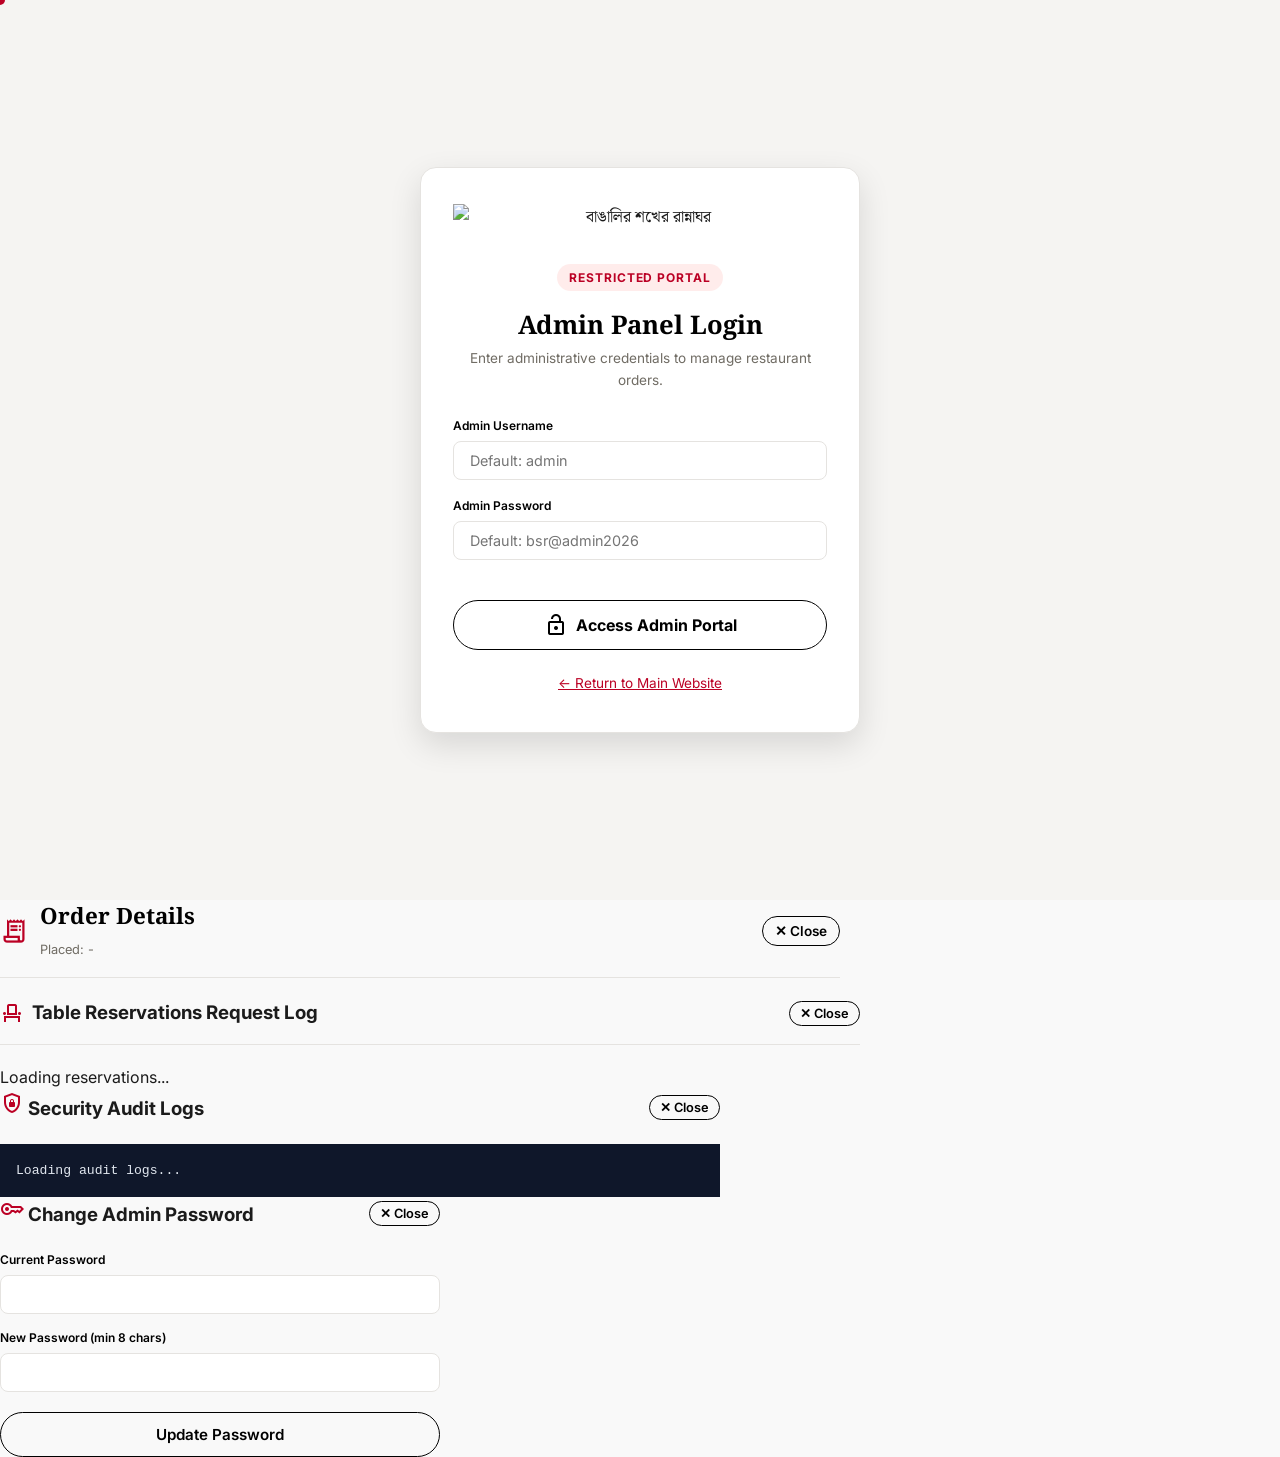
==== commit fa9a5c24: "Add culinary palette preloader, asset preloading, and IntersectionObserver CPU optimizations" ====
--- a/admin.html
+++ b/admin.html
@@ -21,6 +21,24 @@
 </head>
 
 <body class="admin-page-body">
+    <!-- Full-Screen Application Preloader with Animated Culinary Palette -->
+    <div id="app-preloader" class="app-preloader">
+        <div class="preloader-content">
+            <div class="palette-container">
+                <div class="palette-ring"></div>
+                <div class="palette-core">
+                    <span class="material-symbols-outlined palette-icon">skillet</span>
+                </div>
+            </div>
+            <h2 class="preloader-title font-bengali">বাঙালির শখের রান্নাঘর</h2>
+            <p class="preloader-subtitle">Loading Admin Portal...</p>
+            <div class="preloader-progress-track">
+                <div id="preloader-progress-bar" class="preloader-progress-bar"></div>
+            </div>
+            <span id="preloader-percent" class="preloader-percent">0%</span>
+        </div>
+    </div>
+
     <!-- Custom Mouse Cursor Elements -->
     <div id="custom-cursor" class="custom-cursor"></div>
     <div id="custom-cursor-follower" class="custom-cursor-follower"></div>
--- a/style.css
+++ b/style.css
@@ -792,12 +792,59 @@
     box-shadow: 0 4px 12px rgba(187, 0, 36, 0.3);
 }
 
+/* Desktop Slide Control Navigation Buttons */
+.menu-slider-nav {
+    display: flex;
+    gap: 8px;
+    align-items: center;
+}
+
+.slider-nav-btn {
+    width: 40px;
+    height: 40px;
+    border-radius: 50%;
+    background-color: var(--color-surface-soft);
+    border: 1.5px solid var(--color-border-subtle);
+    color: var(--color-primary);
+    display: flex;
+    align-items: center;
+    justify-content: center;
+    cursor: pointer;
+    transition: var(--transition);
+}
+
+.slider-nav-btn:hover {
+    background-color: var(--color-secondary);
+    color: #ffffff;
+    border-color: var(--color-secondary);
+    transform: scale(1.08);
+    box-shadow: 0 4px 12px rgba(187, 0, 36, 0.3);
+}
+
+/* --- Menu Horizontal Slider Track & Mobile Touch Swipe --- */
+.dishes-slider-wrap {
+    position: relative;
+    width: 100%;
+    overflow-x: auto;
+    scroll-behavior: smooth;
+    scroll-snap-type: x mandatory;
+    -webkit-overflow-scrolling: touch;
+    touch-action: pan-x pan-y;
+    scrollbar-width: none; /* Hide default scrollbar in Firefox */
+    -ms-overflow-style: none; /* IE/Edge */
+    padding: 12px 4px 24px;
+}
+
+.dishes-slider-wrap::-webkit-scrollbar {
+    display: none; /* Hide scrollbar for clean visual aesthetic */
+}
+
 .dishes-grid {
-    display: grid;
-    grid-template-columns: repeat(4, 1fr);
+    display: flex;
     gap: 24px;
     position: relative;
     z-index: 2;
+    width: max-content;
 }
 
 /* Dish Cards with Heritage Crimson & Glass Accent */
@@ -810,12 +857,25 @@
     display: flex;
     flex-direction: column;
     height: 100%;
+    flex: 0 0 300px;
+    max-width: 320px;
+    scroll-snap-align: start;
     z-index: 2;
     transition: transform 0.4s cubic-bezier(0.25, 1, 0.5, 1),
         border-color 0.4s ease,
         box-shadow 0.4s ease,
         background-color 0.4s ease,
         opacity 0.4s ease;
+}
+
+@media (max-width: 768px) {
+    .dish-card {
+        flex: 0 0 84vw;
+        max-width: 310px;
+    }
+    .menu-slider-nav {
+        display: none; /* Mobile relies on intuitive touch swipe gestures */
+    }
 }
 
 .dish-card:hover {
@@ -1416,23 +1476,28 @@
         display: none !important;
     }
 
-    /* Menu Marquee Section Mobile */
+    /* Menu Cards Mobile View (Manual touch scroll without auto swipe / marquee) */
     .menu-section {
         overflow: hidden;
     }
 
+    .dishes-slider-wrap {
+        overflow-x: auto;
+        -webkit-overflow-scrolling: touch;
+        padding-bottom: 16px;
+    }
+
     .dishes-grid {
-        display: flex !important;
-        flex-wrap: nowrap !important;
-        gap: 16px !important;
-        width: max-content !important;
-        will-change: transform;
-        transition: transform 0.05s ease-out;
+        display: flex;
+        flex-wrap: nowrap;
+        gap: 16px;
+        width: max-content;
+        transform: none !important;
     }
 
     .dish-card {
-        width: 270px !important;
-        flex-shrink: 0 !important;
+        width: 270px;
+        flex-shrink: 0;
     }
 
     .features-grid {
@@ -2276,4 +2341,147 @@
         padding: 20px;
         max-width: 95% !important;
     }
+}
+
+/* --- High-Performance Fullscreen Preloader --- */
+.app-preloader {
+    position: fixed;
+    inset: 0;
+    z-index: 99999;
+    background-color: #120406;
+    display: flex;
+    align-items: center;
+    justify-content: center;
+    color: #ffffff;
+    opacity: 1;
+    visibility: visible;
+    transition: opacity 0.5s cubic-bezier(0.4, 0, 0.2, 1), visibility 0.5s cubic-bezier(0.4, 0, 0.2, 1);
+    will-change: opacity, visibility;
+    transform: translateZ(0);
+}
+
+.app-preloader.fade-out {
+    opacity: 0;
+    visibility: hidden;
+    pointer-events: none;
+}
+
+.preloader-content {
+    display: flex;
+    flex-direction: column;
+    align-items: center;
+    justify-content: center;
+    text-align: center;
+    padding: 32px;
+}
+
+.palette-container {
+    position: relative;
+    width: 100px;
+    height: 100px;
+    display: flex;
+    align-items: center;
+    justify-content: center;
+    margin-bottom: 24px;
+}
+
+.palette-ring {
+    position: absolute;
+    inset: 0;
+    border-radius: 50%;
+    border: 3px solid rgba(224, 159, 62, 0.15);
+    border-top-color: var(--color-secondary, #bb0024);
+    border-right-color: #e09f3e;
+    animation: ringSpin 1.2s infinite linear;
+    will-change: transform;
+}
+
+.palette-core {
+    width: 72px;
+    height: 72px;
+    border-radius: 50%;
+    background: radial-gradient(circle, rgba(187, 0, 36, 0.3) 0%, rgba(20, 5, 8, 0.8) 100%);
+    border: 1px solid rgba(255, 255, 255, 0.15);
+    display: flex;
+    align-items: center;
+    justify-content: center;
+    box-shadow: 0 0 30px rgba(187, 0, 36, 0.4);
+    animation: palettePulse 1.8s infinite ease-in-out;
+    will-change: transform, box-shadow;
+}
+
+.palette-icon {
+    font-size: 36px !important;
+    color: #fca5a5;
+    animation: skilletTilt 2s infinite ease-in-out;
+}
+
+.preloader-title {
+    font-size: 1.6rem;
+    font-weight: 700;
+    color: #ffffff;
+    letter-spacing: 0.5px;
+    margin-bottom: 6px;
+    text-shadow: 0 2px 10px rgba(0, 0, 0, 0.5);
+}
+
+.preloader-subtitle {
+    font-size: 0.85rem;
+    color: rgba(255, 255, 255, 0.7);
+    margin-bottom: 24px;
+    letter-spacing: 1px;
+}
+
+.preloader-progress-track {
+    width: 220px;
+    height: 4px;
+    background-color: rgba(255, 255, 255, 0.1);
+    border-radius: 4px;
+    overflow: hidden;
+    position: relative;
+    margin-bottom: 10px;
+}
+
+.preloader-progress-bar {
+    position: absolute;
+    top: 0;
+    left: 0;
+    bottom: 0;
+    width: 0%;
+    background: linear-gradient(90deg, var(--color-secondary, #bb0024), #e09f3e);
+    border-radius: 4px;
+    transition: width 0.2s ease-out;
+    will-change: width;
+}
+
+.preloader-percent {
+    font-size: 0.8rem;
+    font-weight: 700;
+    color: #e09f3e;
+    font-family: monospace;
+}
+
+@keyframes ringSpin {
+    0% { transform: rotate(0deg); }
+    100% { transform: rotate(360deg); }
+}
+
+@keyframes palettePulse {
+    0%, 100% { transform: scale(1); box-shadow: 0 0 25px rgba(187, 0, 36, 0.3); }
+    50% { transform: scale(1.08); box-shadow: 0 0 45px rgba(187, 0, 36, 0.6); }
+}
+
+@keyframes skilletTilt {
+    0%, 100% { transform: rotate(0deg) scale(1); }
+    25% { transform: rotate(-10deg) scale(1.05); }
+    75% { transform: rotate(10deg) scale(1.05); }
+}
+
+/* Hardware Acceleration Helpers for CPU Efficiency */
+.hero-reveal,
+.story-image-wrap,
+.dish-card,
+.modal-box {
+    will-change: opacity, transform;
+    transform: translateZ(0);
 }
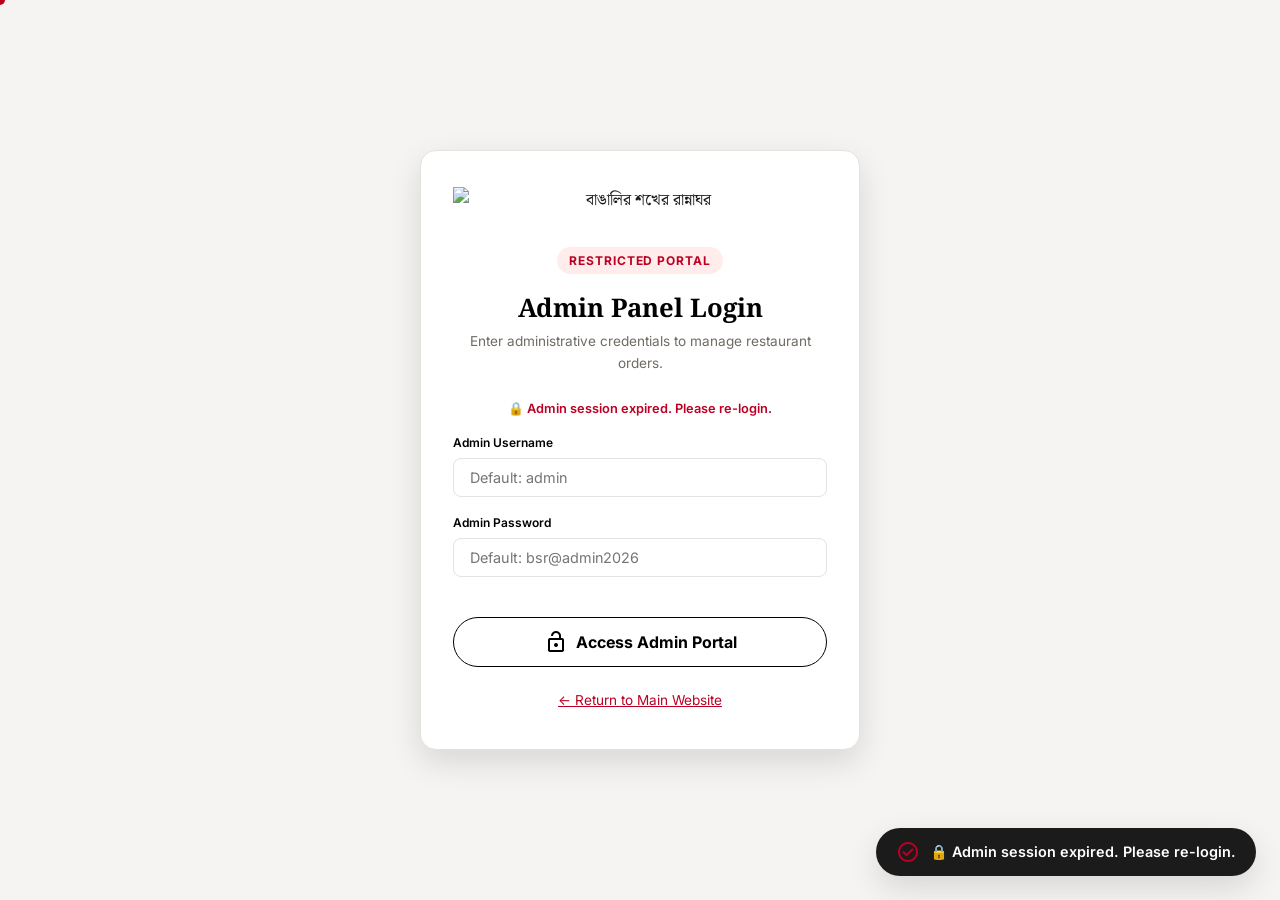
==== commit 38b434b3: "feat: Lenis & GSAP smooth scroll integration, Kalyani outlet restriction, mobile bottom nav, and per" ====
--- a/admin.html
+++ b/admin.html
@@ -103,10 +103,12 @@
                 </div>
 
                 <div class="header-actions" style="display: flex; align-items: center; gap: 12px;">
-                    <span style="font-size: 0.85rem; opacity: 0.9; display: flex; align-items: center; gap: 4px;">
-                        <span class="material-symbols-outlined"
-                            style="font-size: 16px; color: #4ade80;">verified_user</span>
-                        <span>Session: <strong id="admin-user-display">Master Admin</strong></span>
+                    <span style="font-size: 0.85rem; opacity: 0.95; display: flex; align-items: center; gap: 8px;">
+                        <span class="material-symbols-outlined" style="font-size: 18px; color: #4ade80;">verified_user</span>
+                        <span>User: <strong id="admin-user-display">SuperAdmin</strong></span>
+                        <span style="background: rgba(255,255,255,0.15); border: 1px solid rgba(255,255,255,0.3); color: #fbbf24; font-size: 0.75rem; font-weight: 700; padding: 2px 8px; border-radius: 12px; text-transform: uppercase;">
+                            Role: <span id="admin-role-display">Super Admin</span>
+                        </span>
                     </span>
                     <button id="admin-res-btn" class="btn btn-outline"
                         style="padding: 6px 12px; font-size: 0.8rem; border-color: rgba(255,255,255,0.4); color: #ffffff;"
@@ -137,7 +139,7 @@
 
                 <!-- Metrics Bar -->
                 <div class="admin-metrics-grid" style="grid-template-columns: repeat(auto-fit, minmax(200px, 1fr));">
-                    <div class="metric-card">
+                    <div id="metric-card-orders" class="metric-card clickable-card" title="Click to view all orders">
                         <div class="metric-icon"
                             style="background-color: rgba(187, 0, 36, 0.1); color: var(--color-secondary);">
                             <span class="material-symbols-outlined">receipt_long</span>
@@ -148,7 +150,7 @@
                         </div>
                     </div>
 
-                    <div class="metric-card">
+                    <div id="metric-card-revenue" class="metric-card clickable-card" title="Click to view completed orders revenue">
                         <div class="metric-icon" style="background-color: rgba(22, 163, 74, 0.1); color: #16a34a;">
                             <span class="material-symbols-outlined">payments</span>
                         </div>
@@ -158,7 +160,7 @@
                         </div>
                     </div>
 
-                    <div class="metric-card">
+                    <div id="metric-card-active" class="metric-card clickable-card" title="Click to filter active kitchen orders">
                         <div class="metric-icon" style="background-color: rgba(234, 88, 12, 0.1); color: #ea580c;">
                             <span class="material-symbols-outlined">cooking</span>
                         </div>
@@ -168,7 +170,7 @@
                         </div>
                     </div>
 
-                    <div class="metric-card">
+                    <div id="metric-card-completed" class="metric-card clickable-card" title="Click to filter completed orders">
                         <div class="metric-icon" style="background-color: rgba(37, 99, 235, 0.1); color: #2563eb;">
                             <span class="material-symbols-outlined">verified</span>
                         </div>
@@ -178,7 +180,7 @@
                         </div>
                     </div>
 
-                    <div class="metric-card">
+                    <div id="metric-card-reservations" class="metric-card clickable-card" title="Click to open table bookings & events">
                         <div class="metric-icon" style="background-color: rgba(147, 51, 234, 0.1); color: #9333ea;">
                             <span class="material-symbols-outlined">event_seat</span>
                         </div>
@@ -190,12 +192,19 @@
                 </div>
 
                 <!-- Dashboard Section Tabs -->
-                <div class="admin-tab-bar" style="display: flex; gap: 12px; margin-bottom: 24px; border-bottom: 2px solid var(--color-border-subtle); padding-bottom: 8px;">
+                <div class="admin-tab-bar"
+                    style="display: flex; gap: 12px; margin-bottom: 24px; border-bottom: 2px solid var(--color-border-subtle); padding-bottom: 8px; flex-wrap: wrap;">
                     <button id="admin-tab-orders" class="admin-tab-btn active">
                         <span class="material-symbols-outlined">receipt_long</span> Food Orders Management
                     </button>
                     <button id="admin-tab-reservations" class="admin-tab-btn">
                         <span class="material-symbols-outlined">event_seat</span> Table Bookings & Private Events
+                    </button>
+                    <button id="admin-tab-employees" class="admin-tab-btn">
+                        <span class="material-symbols-outlined">badge</span> Staff & Employees
+                    </button>
+                    <button id="admin-tab-users" class="admin-tab-btn">
+                        <span class="material-symbols-outlined">manage_accounts</span> Admin Accounts & RBAC
                     </button>
                     <button id="admin-tab-audit" class="admin-tab-btn">
                         <span class="material-symbols-outlined">shield_lock</span> Security Audit Trail
@@ -212,6 +221,13 @@
                     </div>
 
                     <div class="filter-controls">
+                        <select id="admin-outlet-filter" class="form-input" style="width: auto; cursor: pointer;">
+                            <option value="ALL">All Outlets</option>
+                            <option value="OUTLET-01">Main Branch (OUTLET-01)</option>
+                            <option value="OUTLET-02">Dhanmondi Branch (OUTLET-02)</option>
+                            <option value="OUTLET-03">Gulshan Branch (OUTLET-03)</option>
+                        </select>
+
                         <select id="admin-status-filter" class="form-input" style="width: auto; cursor: pointer;">
                             <option value="ALL">All Statuses</option>
                             <option value="Confirmed">Confirmed</option>
@@ -232,6 +248,10 @@
                             title="Refresh Database">
                             <span class="material-symbols-outlined" style="font-size: 18px;">refresh</span>
                         </button>
+                        <button id="admin-reset-filters-btn" class="btn btn-outline" style="padding: 10px 14px;"
+                            title="Reset Search & Filters">
+                            <span class="material-symbols-outlined" style="font-size: 18px;">restart_alt</span> Reset
+                        </button>
                     </div>
                 </div>
 
@@ -258,12 +278,16 @@
 
                 <!-- Tab Panel 2: Table Bookings & Private Events Section -->
                 <div id="panel-reservations-view" class="admin-orders-box hidden">
-                    <div style="display: flex; justify-content: space-between; align-items: center; margin-bottom: 20px;">
-                        <h3 class="font-bengali" style="font-size: 1.4rem; font-weight: 700; color: var(--color-primary); margin: 0; display: flex; align-items: center; gap: 8px;">
-                            <span class="material-symbols-outlined" style="color: var(--color-secondary);">event_seat</span>
+                    <div
+                        style="display: flex; justify-content: space-between; align-items: center; margin-bottom: 20px;">
+                        <h3 class="font-bengali"
+                            style="font-size: 1.4rem; font-weight: 700; color: var(--color-primary); margin: 0; display: flex; align-items: center; gap: 8px;">
+                            <span class="material-symbols-outlined"
+                                style="color: var(--color-secondary);">event_seat</span>
                             Table Bookings & Private Dining Event Inquiries
                         </h3>
-                        <button id="admin-refresh-res-btn" class="btn btn-outline" style="padding: 6px 12px; font-size: 0.8rem;">
+                        <button id="admin-refresh-res-btn" class="btn btn-outline"
+                            style="padding: 6px 12px; font-size: 0.8rem;">
                             <span class="material-symbols-outlined" style="font-size: 16px;">refresh</span> Refresh
                         </button>
                     </div>
@@ -274,17 +298,81 @@
 
                 <!-- Tab Panel 3: Security Audit Log Section -->
                 <div id="panel-audit-view" class="admin-orders-box hidden">
-                    <div style="display: flex; justify-content: space-between; align-items: center; margin-bottom: 20px;">
-                        <h3 class="font-bengali" style="font-size: 1.4rem; font-weight: 700; color: var(--color-primary); margin: 0; display: flex; align-items: center; gap: 8px;">
-                            <span class="material-symbols-outlined" style="color: var(--color-secondary);">shield_lock</span>
+                    <div
+                        style="display: flex; justify-content: space-between; align-items: center; margin-bottom: 20px;">
+                        <h3 class="font-bengali"
+                            style="font-size: 1.4rem; font-weight: 700; color: var(--color-primary); margin: 0; display: flex; align-items: center; gap: 8px;">
+                            <span class="material-symbols-outlined"
+                                style="color: var(--color-secondary);">shield_lock</span>
                             Security System Audit Trail
                         </h3>
-                        <button id="admin-refresh-audit-btn" class="btn btn-outline" style="padding: 6px 12px; font-size: 0.8rem;">
+                        <button id="admin-refresh-audit-btn" class="btn btn-outline"
+                            style="padding: 6px 12px; font-size: 0.8rem;">
                             <span class="material-symbols-outlined" style="font-size: 16px;">refresh</span> Refresh Logs
                         </button>
                     </div>
-                    <div id="inline-audit-content" style="max-height: 500px; overflow-y: auto; font-family: monospace; font-size: 0.85rem; background: #0f172a; color: #38bdf8; padding: 20px; border-radius: 10px; line-height: 1.8;">
+                    <div id="inline-audit-content"
+                        style="max-height: 500px; overflow-y: auto; font-family: monospace; font-size: 0.85rem; background: #0f172a; color: #38bdf8; padding: 20px; border-radius: 10px; line-height: 1.8;">
                         Loading security audit log entries...
+                    </div>
+                </div>
+
+                <!-- Tab Panel 4: Staff & Employees Section -->
+                <div id="panel-employees-view" class="admin-orders-box hidden">
+                    <div style="display: flex; justify-content: space-between; align-items: center; margin-bottom: 20px; flex-wrap: wrap; gap: 12px;">
+                        <h3 class="font-bengali" style="font-size: 1.4rem; font-weight: 700; color: var(--color-primary); margin: 0; display: flex; align-items: center; gap: 8px;">
+                            <span class="material-symbols-outlined" style="color: var(--color-secondary);">badge</span>
+                            Staff Directory & Employee Management
+                        </h3>
+                        <div style="display: flex; gap: 10px; align-items: center; flex-wrap: wrap;">
+                            <input type="text" id="admin-employee-search" placeholder="Search staff..." class="form-input" style="padding: 6px 12px; font-size: 0.85rem; width: 170px;">
+                            <select id="admin-employee-outlet-filter" class="form-input" style="padding: 6px 10px; font-size: 0.82rem; height: 34px;">
+                                <option value="ALL">📍 All Outlets</option>
+                                <option value="OUTLET-01">📍 OUTLET-01 (Main)</option>
+                                <option value="OUTLET-02">📍 OUTLET-02 (Dhanmondi)</option>
+                                <option value="OUTLET-03">📍 OUTLET-03 (Gulshan)</option>
+                            </select>
+                            <select id="admin-employee-sort" class="form-input" style="padding: 6px 10px; font-size: 0.82rem; height: 34px;">
+                                <option value="default">Sort: Newest First</option>
+                                <option value="outlet">Sort by Outlet ID</option>
+                                <option value="name">Sort by Name</option>
+                                <option value="position">Sort by Position</option>
+                                <option value="status">Sort by Status</option>
+                            </select>
+                            <button id="open-add-employee-modal" class="btn btn-primary" style="padding: 6px 14px; font-size: 0.8rem;">
+                                <span class="material-symbols-outlined" style="font-size: 16px;">person_add</span> Add New Staff
+                            </button>
+                            <button id="admin-refresh-employees-btn" class="btn btn-outline" style="padding: 6px 12px; font-size: 0.8rem;">
+                                <span class="material-symbols-outlined" style="font-size: 16px;">refresh</span> Refresh
+                            </button>
+                        </div>
+                    </div>
+                    <div id="inline-employees-content">
+                        Loading employee directory...
+                    </div>
+                </div>
+
+                <!-- Tab Panel 5: Admin Accounts & RBAC Section -->
+                <div id="panel-users-view" class="admin-orders-box hidden" style="padding: 28px; background: #ffffff; border-radius: 16px; box-shadow: 0 4px 24px rgba(0, 0, 0, 0.04); border: 1.5px solid #e2e8f0;">
+                    <div style="display: flex; justify-content: space-between; align-items: center; margin-bottom: 24px; padding-bottom: 20px; border-bottom: 2px solid #f1f5f9; flex-wrap: wrap; gap: 16px;">
+                        <div>
+                            <h3 class="font-bengali" style="font-size: 1.5rem; font-weight: 800; color: #0f172a; margin: 0 0 6px 0; display: flex; align-items: center; gap: 10px;">
+                                <span class="material-symbols-outlined" style="color: var(--color-primary, #bb0024); font-size: 28px;">manage_accounts</span>
+                                Administrative Accounts & Role Access Control (RBAC)
+                            </h3>
+                            <p style="margin: 0; font-size: 0.88rem; color: #64748b;">Manage administrative permissions, security levels, and user credentials.</p>
+                        </div>
+                        <div style="display: flex; gap: 12px; align-items: center;">
+                            <button id="open-add-admin-modal" class="btn btn-primary" style="padding: 9px 18px; font-size: 0.85rem; font-weight: 700; border-radius: 8px; display: inline-flex; align-items: center; gap: 8px; box-shadow: 0 4px 12px rgba(187,0,36,0.2);">
+                                <span class="material-symbols-outlined" style="font-size: 18px;">admin_panel_settings</span> Create Admin Account
+                            </button>
+                            <button id="admin-refresh-users-btn" class="btn btn-outline" style="padding: 9px 16px; font-size: 0.85rem; font-weight: 700; border-radius: 8px; border: 1.5px solid #cbd5e1; color: #475569; display: inline-flex; align-items: center; gap: 6px; background: #ffffff;">
+                                <span class="material-symbols-outlined" style="font-size: 18px;">refresh</span> Refresh
+                            </button>
+                        </div>
+                    </div>
+                    <div id="inline-users-content">
+                        Loading admin accounts...
                     </div>
                 </div>
 
@@ -382,6 +470,86 @@
         </div>
     </div>
 
+    <!-- Add Employee Modal -->
+    <div id="add-employee-modal" class="modal-overlay">
+        <div class="modal-card" style="max-width: 480px; width: 90%;">
+            <div style="display: flex; justify-content: space-between; align-items: center; margin-bottom: 20px;">
+                <h3 class="checkout-card-title" style="margin: 0; display: flex; align-items: center; gap: 8px;">
+                    <span class="material-symbols-outlined" style="color: var(--color-secondary);">person_add</span>
+                    <span>Add Staff Member</span>
+                </h3>
+                <button id="close-add-employee-modal" class="btn btn-outline" style="padding: 4px 10px; font-size: 0.8rem;">✕ Close</button>
+            </div>
+            <form id="add-employee-form">
+                <div id="add-employee-msg" class="coupon-msg hidden" style="margin-bottom: 12px; text-align: center;"></div>
+                <div class="form-group" style="margin-bottom: 12px;">
+                    <label class="form-label">Full Name</label>
+                    <input type="text" id="emp-name" required placeholder="e.g. Rahat Ahmed" class="form-input">
+                </div>
+                <div class="form-group" style="margin-bottom: 12px;">
+                    <label class="form-label">Position / Title</label>
+                    <input type="text" id="emp-position" required placeholder="e.g. Head Chef / Waiter" class="form-input">
+                </div>
+                <div class="form-group" style="margin-bottom: 12px;">
+                    <label class="form-label">Department</label>
+                    <select id="emp-department" class="form-input">
+                        <option value="Kitchen">Kitchen</option>
+                        <option value="Front of House">Front of House</option>
+                        <option value="Delivery & Logistics">Delivery & Logistics</option>
+                        <option value="Management">Management</option>
+                    </select>
+                </div>
+                <div class="form-group" style="margin-bottom: 12px;">
+                    <label class="form-label">Assigned Outlet</label>
+                    <select id="emp-outlet-id" class="form-input">
+                        <option value="OUTLET-01">Main Branch (OUTLET-01)</option>
+                        <option value="OUTLET-02">Dhanmondi Branch (OUTLET-02)</option>
+                        <option value="OUTLET-03">Gulshan Branch (OUTLET-03)</option>
+                    </select>
+                </div>
+                <div class="form-group" style="margin-bottom: 20px;">
+                    <label class="form-label">Phone Number</label>
+                    <input type="text" id="emp-phone" required placeholder="e.g. +880 1700 000000" class="form-input">
+                </div>
+                <button type="submit" class="btn btn-primary" style="width: 100%;">Add Staff Member</button>
+            </form>
+        </div>
+    </div>
+
+    <!-- Create Admin Account Modal -->
+    <div id="add-admin-modal" class="modal-overlay">
+        <div class="modal-card" style="max-width: 480px; width: 90%;">
+            <div style="display: flex; justify-content: space-between; align-items: center; margin-bottom: 20px;">
+                <h3 class="checkout-card-title" style="margin: 0; display: flex; align-items: center; gap: 8px;">
+                    <span class="material-symbols-outlined" style="color: var(--color-secondary);">admin_panel_settings</span>
+                    <span>Create Admin Account</span>
+                </h3>
+                <button id="close-add-admin-modal" class="btn btn-outline" style="padding: 4px 10px; font-size: 0.8rem;">✕ Close</button>
+            </div>
+            <form id="add-admin-form">
+                <div id="add-admin-msg" class="coupon-msg hidden" style="margin-bottom: 12px; text-align: center;"></div>
+                <div class="form-group" style="margin-bottom: 12px;">
+                    <label class="form-label">Username</label>
+                    <input type="text" id="admin-new-username" required placeholder="e.g. manager1" class="form-input" autocomplete="off">
+                </div>
+                <div class="form-group" style="margin-bottom: 12px;">
+                    <label class="form-label">Password (min 8 chars)</label>
+                    <input type="password" id="admin-new-password" required minlength="8" placeholder="Enter fresh dedicated password" class="form-input" autocomplete="new-password">
+                </div>
+                <div class="form-group" style="margin-bottom: 20px;">
+                    <label class="form-label">Role Authority</label>
+                    <select id="admin-new-role" class="form-input">
+                        <option value="Super Manager">Super Manager (All Outlets Control)</option>
+                        <option value="Manager">Manager (Designated Outlet Only)</option>
+                        <option value="Staff">Staff (Order Management Only)</option>
+                        <option value="Super Admin">Super Admin (Full Platform Authority)</option>
+                    </select>
+                </div>
+                <button type="submit" class="btn btn-primary" style="width: 100%;">Create Admin Account</button>
+            </form>
+        </div>
+    </div>
+
     <!-- Toast Notification -->
     <div id="toast" class="toast-notification">
         <span class="material-symbols-outlined" style="color: var(--color-secondary);">check_circle</span>
--- a/style.css
+++ b/style.css
@@ -1,2487 +1,3487 @@
-/* ==========================================================================
-   বাঙালির শখের রান্নাঘর - Pure Vanilla CSS Design System
-   ========================================================================== */
-
-@import url('https://fonts.googleapis.com/css2?family=Inter:wght@300;400;500;600;700;800;900&family=Noto+Serif+Bengali:wght@400;600;700&display=swap');
-
-/* --- Root Color Tokens & CSS Variables --- */
-:root {
-    --color-primary: #000000;
-    --color-on-primary: #ffffff;
-    --color-primary-container: #1b1b1b;
-    --color-secondary: #bb0024;
-    --color-secondary-hover: #99001d;
-    --color-secondary-fixed: #ffdad8;
-    --color-surface: #f9f9f9;
-    --color-surface-soft: #F5F4F2;
-    --color-surface-container: #eeeeee;
-    --color-surface-white: #ffffff;
-    --color-on-surface: #1b1b1b;
-    --color-border-subtle: #E5E3E0;
-    --color-border-hover: #7e7576;
-    --color-text-muted: #706C64;
-
-    --font-main: 'Inter', 'Noto Serif Bengali', -apple-system, BlinkMacSystemFont, sans-serif;
-    --font-bengali: 'Noto Serif Bengali', 'Inter', serif;
-
-    --radius-sm: 4px;
-    --radius-md: 8px;
-    --radius-lg: 16px;
-    --radius-full: 9999px;
-
-    --shadow-sm: 0 2px 8px rgba(0, 0, 0, 0.04);
-    --shadow-md: 0 4px 16px rgba(0, 0, 0, 0.08);
-    --shadow-lg: 0 12px 32px rgba(0, 0, 0, 0.12);
-
-    --transition: all 0.3s cubic-bezier(0.4, 0, 0.2, 1);
-    --container-max: 1200px;
-}
-
-/* --- Global Utility Classes --- */
-.hidden {
-    display: none !important;
-}
-
-/* --- Base & Reset --- */
-*,
-*::before,
-*::after {
-    box-sizing: border-box;
-    margin: 0;
-    padding: 0;
-}
-
-html {
-    scroll-behavior: smooth;
-}
-
-body {
-    font-family: var(--font-main);
-    background-color: var(--color-surface);
-    color: var(--color-on-surface);
-    line-height: 1.6;
-    overflow-x: hidden;
-    min-height: 100vh;
-    display: flex;
-    flex-direction: column;
-}
-
-img {
-    max-width: 100%;
-    height: auto;
-    display: block;
-}
-
-a {
-    color: inherit;
-    text-decoration: none;
-}
-
-button {
-    font-family: inherit;
-    cursor: pointer;
-    border: none;
-    background: none;
-}
-
-/* --- Remove Browser Side Scrollbar --- */
-html,
-body {
-    scrollbar-width: none;
-    /* Firefox */
-    -ms-overflow-style: none;
-    /* IE & Edge */
-}
-
-::-webkit-scrollbar {
-    display: none !important;
-    width: 0 !important;
-    height: 0 !important;
-}
-
-/* --- Global Layout Container --- */
-.container {
-    max-width: var(--container-max);
-    margin: 0 auto;
-    padding: 0 24px;
-    width: 100%;
-}
-
-.font-bengali {
-    font-family: var(--font-bengali);
-}
-
-.text-secondary {
-    color: var(--color-secondary);
-}
-
-.bg-surface-soft {
-    background-color: var(--color-surface-soft);
-}
-
-/* --- Header Navigation --- */
-.site-header {
-    position: sticky;
-    top: 0;
-    width: 100%;
-    background-color: rgba(249, 249, 249, 0.95);
-    backdrop-filter: blur(12px);
-    border-bottom: 1px solid var(--color-border-subtle);
-    z-index: 100;
-    transition: var(--transition);
-}
-
-.header-inner {
-    display: flex;
-    align-items: center;
-    justify-content: space-between;
-    padding: 16px 0;
-}
-
-.brand-logo {
-    display: flex;
-    align-items: center;
-    gap: 8px;
-    transition: var(--transition);
-}
-
-.brand-logo-img {
-    height: 52px;
-    width: auto;
-    object-fit: contain;
-    display: block;
-    transition: transform 0.3s cubic-bezier(0.34, 1.56, 0.64, 1);
-}
-
-.brand-logo:hover .brand-logo-img {
-    transform: scale(1.06);
-}
-
-.nav-links {
-    display: flex;
-    align-items: center;
-    gap: 32px;
-}
-
-.nav-link {
-    font-weight: 500;
-    font-size: 0.95rem;
-    color: var(--color-on-surface);
-    transition: var(--transition);
-}
-
-.nav-link:hover {
-    color: var(--color-secondary);
-}
-
-.header-actions {
-    display: flex;
-    align-items: center;
-    gap: 16px;
-}
-
-.header-actions .btn {
-    padding: 12px 28px;
-    font-size: 0.95rem;
-}
-
-.cart-icon-btn {
-    position: relative;
-    padding: 8px;
-    color: var(--color-primary);
-    display: flex;
-    align-items: center;
-    justify-content: center;
-    transition: var(--transition);
-}
-
-.cart-icon-btn:hover {
-    color: var(--color-secondary);
-}
-
-.cart-badge {
-    position: absolute;
-    top: 2px;
-    right: 2px;
-    background-color: var(--color-secondary);
-    color: #ffffff;
-    font-size: 0.7rem;
-    font-weight: 700;
-    width: 18px;
-    height: 18px;
-    border-radius: 50%;
-    display: flex;
-    align-items: center;
-    justify-content: center;
-}
-
-.mobile-toggle-btn {
-    display: none;
-    padding: 8px;
-    color: var(--color-primary);
-    background: none;
-    border: none;
-}
-
-/* --- Custom Cursor --- */
-@media (min-width: 769px) {
-
-    html,
-    body,
-    a,
-    button,
-    input,
-    select,
-    textarea,
-    label,
-    [role="button"] {
-        cursor: none !important;
-    }
-}
-
-.custom-cursor {
-    position: fixed;
-    top: 0;
-    left: 0;
-    width: 10px;
-    height: 10px;
-    background-color: var(--color-secondary);
-    border-radius: 50%;
-    pointer-events: none;
-    z-index: 9999;
-    transform: translate(-50%, -50%);
-    transition: width 0.3s cubic-bezier(0.175, 0.885, 0.32, 1.275),
-        height 0.3s cubic-bezier(0.175, 0.885, 0.32, 1.275),
-        border-radius 0.3s ease,
-        background-color 0.3s ease,
-        opacity 0.2s ease,
-        visibility 0.2s ease;
-}
-
-.custom-cursor.hero-hide {
-    opacity: 0 !important;
-    visibility: hidden !important;
-}
-
-#hero,
-#hero * {
-    cursor: default !important;
-}
-
-.custom-cursor-follower {
-    display: none !important;
-}
-
-/* Scroll Capsule Morph State */
-.custom-cursor.scrolling {
-    width: 32px;
-    height: 14px;
-    border-radius: 14px;
-    background-color: var(--color-secondary);
-}
-
-/* Translucent Glass Magnifier Hover State */
-.custom-cursor.magnify {
-    width: 64px;
-    height: 64px;
-    background-color: rgba(187, 0, 36, 0.15);
-    backdrop-filter: blur(2px);
-    border: 1.5px solid var(--color-secondary);
-    box-shadow: 0 6px 24px rgba(187, 0, 36, 0.3);
-    border-radius: 50%;
-}
-
-@media (max-width: 768px) {
-    .custom-cursor {
-        display: none !important;
-    }
-}
-
-/* --- Buttons --- */
-.btn {
-    display: inline-flex;
-    align-items: center;
-    justify-content: center;
-    gap: 8px;
-    font-weight: 600;
-    font-size: 0.95rem;
-    padding: 12px 28px;
-    border-radius: var(--radius-full);
-    text-align: center;
-    position: relative;
-    overflow: hidden;
-    z-index: 1;
-    cursor: pointer;
-    background-color: transparent;
-    border: 1.5px solid var(--color-primary);
-    color: var(--color-primary);
-    transition: color 0.4s ease, border-color 0.4s ease, transform 0.2s cubic-bezier(0.34, 1.56, 0.64, 1);
-}
-
-/* Upward Rising Curved Liquid Water Fill */
-.btn::before {
-    content: '';
-    position: absolute;
-    top: 100%;
-    left: -15%;
-    width: 130%;
-    height: 140%;
-    background-color: var(--color-secondary);
-    border-radius: 50% 50% 0 0 / 35% 35% 0 0;
-    z-index: -1;
-    transition: top 0.5s cubic-bezier(0.25, 1, 0.5, 1);
-}
-
-.btn:hover::before {
-    top: -20%;
-}
-
-.btn:hover {
-    color: #ffffff !important;
-    border-color: var(--color-secondary) !important;
-    box-shadow: 0 8px 24px rgba(187, 0, 36, 0.35);
-}
-
-.btn:active {
-    transform: scale(0.92) !important;
-}
-
-.btn-primary,
-.btn-secondary,
-.btn-outline {
-    background-color: transparent;
-    border: 1.5px solid var(--color-primary);
-    color: var(--color-primary);
-}
-
-/* Click Ripple Ring Effect */
-.ripple-effect {
-    position: absolute;
-    border-radius: 50%;
-    background: rgba(255, 255, 255, 0.5);
-    transform: scale(0);
-    animation: btn-ripple-anim 0.6s ease-out;
-    pointer-events: none;
-}
-
-@keyframes btn-ripple-anim {
-    to {
-        transform: scale(3.5);
-        opacity: 0;
-    }
-}
-
-/* --- Hero Section --- */
-.hero {
-    position: relative;
-    height: 100vh;
-    display: flex;
-    align-items: center;
-    justify-content: center;
-    background: #0a0a0a;
-    overflow: hidden;
-}
-
-/* ── BACKGROUND LAYER ── */
-.hero-base-images {
-    position: absolute;
-    top: 0;
-    left: 0;
-    width: 100%;
-    height: 100%;
-    z-index: 1;
-}
-
-.hero-base-stitch {
-    position: absolute;
-    top: 0;
-    left: 0;
-    width: 100%;
-    height: 100%;
-    background-size: cover;
-    background-position: center;
-    opacity: 0.5;
-    z-index: 0;
-}
-
-.hero-bg-solid {
-    position: absolute;
-    top: 0;
-    left: 0;
-    width: 100%;
-    height: 100%;
-    background-size: cover;
-    background-position: center;
-    opacity: 0.6;
-    z-index: 1;
-    transition: opacity 0.3s ease;
-}
-
-/* ── REVEAL LAYER (Fluid Blob Spotlight) ── */
-.hero-reveal {
-    position: absolute;
-    top: 0;
-    left: 0;
-    width: 100%;
-    height: 100%;
-    z-index: 5;
-    pointer-events: none;
-    will-change: clip-path, opacity;
-    transition: opacity 0.2s ease;
-}
-
-/* ── CLONE LAYER (Expanding Blob) ── */
-#cloneLayer {
-    z-index: 6;
-    opacity: 0;
-    will-change: clip-path, opacity;
-}
-
-/* ── SVG BORDER OVERLAY ── */
-.blob-overlay {
-    position: absolute;
-    top: 0;
-    left: 0;
-    width: 100%;
-    height: 100%;
-    pointer-events: none;
-    z-index: 7;
-}
-
-.blob-border {
-    stroke: rgba(255, 255, 255, 0);
-    stroke-width: 1.5;
-    fill: none;
-    will-change: stroke, d;
-}
-
-/* ── Images inside masks ── */
-.reveal-img {
-    position: absolute;
-    top: 0;
-    left: 0;
-    width: 100%;
-    height: 100%;
-    background-size: cover;
-    background-position: center;
-    opacity: 0;
-    z-index: 1;
-    transition: none;
-    backface-visibility: hidden;
-}
-
-.reveal-img.active {
-    opacity: 1;
-    z-index: 2;
-}
-
-/* ── HERO TEXT ── */
-.hero-text {
-    position: relative;
-    z-index: 10;
-    text-align: center;
-    pointer-events: none;
-}
-
-.hero-text h1 {
-    font-family: 'Hind Siliguri', sans-serif;
-    font-size: 8.4vw;
-    line-height: 1.1;
-    margin-bottom: 10px;
-    color: #ffffff;
-    text-shadow: 0 10px 40px rgba(0, 0, 0, 0.7), 0 2px 10px rgba(0, 0, 0, 0.5);
-    transition: opacity 0.3s ease;
-}
-
-.hero-text p {
-    font-size: 1.58vw;
-    letter-spacing: 2px;
-    text-transform: uppercase;
-    color: #ffffff;
-    text-shadow: 0 5px 20px rgba(0, 0, 0, 0.7);
-    transition: opacity 0.3s ease;
-}
-
-/* --- Our Story Section --- */
-.story-section {
-    position: relative;
-    padding: 96px 0;
-    overflow: hidden;
-    background-color: var(--color-surface);
-    transition: background-color 0.6s ease;
-}
-
-.story-wave-container {
-    position: absolute;
-    top: 0;
-    left: 0;
-    width: 100%;
-    height: 100%;
-    pointer-events: none;
-    z-index: 1;
-    overflow: hidden;
-}
-
-.story-wave-svg {
-    width: 100%;
-    height: 100%;
-    display: block;
-}
-
-.story-grid {
-    position: relative;
-    z-index: 2;
-}
-
-/* Smooth text & element transitions as wave fills background */
-.story-section.wave-active .story-title {
-    color: #ffffff !important;
-}
-
-.story-section.wave-active .story-text {
-    color: #e5d7d8 !important;
-}
-
-.story-section.wave-active .story-text strong {
-    color: #ff6b81 !important;
-}
-
-.story-section.wave-active #read-story-btn {
-    color: #ff6b81 !important;
-}
-
-.story-section.wave-active .section-label {
-    background-color: rgba(255, 107, 129, 0.2) !important;
-    color: #ff6b81 !important;
-}
-
-.story-section.wave-active .story-image-frame {
-    border-color: rgba(255, 255, 255, 0.2);
-    box-shadow: 0 20px 50px rgba(0, 0, 0, 0.5);
-}
-
-.story-section .story-title,
-.story-section .story-text,
-.story-section .section-label,
-.story-section #read-story-btn,
-.story-section .story-image-frame {
-    transition: all 0.6s cubic-bezier(0.4, 0, 0.2, 1);
-}
-
-.story-grid {
-    display: grid;
-    grid-template-columns: 1fr 1fr;
-    gap: 48px;
-    align-items: center;
-}
-
-.story-image-wrap {
-    position: relative;
-}
-
-.story-image-frame {
-    aspect-ratio: 1 / 1;
-    max-width: 420px;
-    margin: 0 auto;
-    border-radius: 50%;
-    overflow: hidden;
-    border: 1px solid var(--color-border-subtle);
-    box-shadow: var(--shadow-lg);
-}
-
-.story-image-frame img {
-    width: 100%;
-    height: 100%;
-    object-fit: cover;
-    object-position: 80% 55%;
-    transform: scale(1.3) translateY(2%);
-    filter: grayscale(100%);
-    transition: var(--transition);
-}
-
-.story-image-frame:hover img {
-    filter: grayscale(0%);
-    transform: scale(1.36) translateY(4%);
-}
-
-.story-blur-accent {
-    position: absolute;
-    bottom: -24px;
-    right: -24px;
-    width: 144px;
-    height: 144px;
-    background-color: var(--color-secondary-fixed);
-    border-radius: 50%;
-    z-index: -1;
-    filter: blur(32px);
-    opacity: 0.6;
-}
-
-.section-label {
-    display: inline-block;
-    font-size: 0.75rem;
-    font-weight: 700;
-    color: var(--color-secondary);
-    text-transform: uppercase;
-    letter-spacing: 0.08em;
-    background-color: rgba(255, 218, 216, 0.5);
-    padding: 4px 12px;
-    border-radius: var(--radius-full);
-    margin-bottom: 12px;
-}
-
-.story-title {
-    font-family: var(--font-bengali);
-    font-weight: 700;
-    font-size: 2.25rem;
-    line-height: 1.3;
-    color: var(--color-primary);
-    margin-bottom: 20px;
-}
-
-.story-text {
-    color: var(--color-text-muted);
-    font-size: 1rem;
-    line-height: 1.7;
-    margin-bottom: 16px;
-}
-
-/* --- Section Divider --- */
-.divider-wrapper {
-    padding: 32px 0;
-}
-
-.section-divider {
-    border: none;
-    height: 1px;
-    background-color: var(--color-border-subtle);
-    width: 100%;
-}
-
-/* --- Curated Menu Section & Heritage Textured Dynamic Background --- */
-.menu-section {
-    position: relative;
-    padding: 64px 0;
-    overflow: hidden;
-    isolation: isolate;
-    transition: background-color 0.6s ease;
-}
-
-/* Dynamic Photo Backdrop with Soft Warm Heritage Spice Filter */
-.menu-bg-backdrop {
-    position: absolute;
-    inset: 0;
-    width: 100%;
-    height: 100%;
-    background-size: cover;
-    background-position: center;
-    background-repeat: no-repeat;
-    opacity: 0;
-    transform: scale(1.16);
-    filter: brightness(0.68) contrast(1.1) saturate(135%) sepia(15%) hue-rotate(345deg);
-    transition: opacity 1.8s cubic-bezier(0.16, 1, 0.3, 1),
-        transform 2.4s cubic-bezier(0.16, 1, 0.3, 1),
-        background-image 1.4s cubic-bezier(0.16, 1, 0.3, 1);
-    z-index: 0;
-    pointer-events: none;
-}
-
-.menu-bg-backdrop.active {
-    opacity: 1;
-    transform: scale(1);
-}
-
-/* Soft Crimson Tint Overlay with Lower Opacity */
-.menu-bg-overlay {
-    position: absolute;
-    inset: 0;
-    width: 100%;
-    height: 100%;
-    background: radial-gradient(circle at 50% 50%, rgba(92, 13, 24, 0.45) 0%, rgba(20, 5, 8, 0.65) 100%),
-        linear-gradient(135deg, rgba(20, 5, 8, 0.65) 0%, rgba(187, 0, 36, 0.25) 50%, rgba(15, 4, 6, 0.7) 100%);
-    opacity: 0;
-    transition: opacity 1.8s cubic-bezier(0.16, 1, 0.3, 1);
-    z-index: 1;
-    pointer-events: none;
-}
-
-.menu-section.has-active-hover .menu-bg-overlay {
-    opacity: 0.55;
-}
-
-/* Soft Organic Texture Overlay */
-.menu-texture-overlay {
-    position: absolute;
-    inset: 0;
-    width: 100%;
-    height: 100%;
-    background-image:
-        /* Soft Organic Noise Grain */
-        url("data:image/svg+xml,%3Csvg viewBox='0 0 200 200' xmlns='http://www.w3.org/2000/svg'%3E%3Cfilter id='noiseFilter'%3E%3CfeTurbulence type='fractalNoise' baseFrequency='0.75' numOctaves='3' stitchTiles='stitch'/%3E%3C/filter%3E%3Crect width='100%25' height='100%25' filter='url(%23noiseFilter)' opacity='0.08'/%3E%3C/svg%3E"),
-        /* Soft Diamond Motif Grid */
-        url("data:image/svg+xml,%3Csvg width='40' height='40' viewBox='0 0 40 40' xmlns='http://www.w3.org/2000/svg'%3E%3Cpath d='M20 0L40 20L20 40L0 20Z' fill='none' stroke='rgba(255, 218, 216, 0.04)' stroke-width='1'/%3E%3C/svg%3E");
-    background-repeat: repeat;
-    opacity: 0;
-    transition: opacity 1.8s cubic-bezier(0.16, 1, 0.3, 1);
-    z-index: 1;
-    pointer-events: none;
-    mix-blend-mode: overlay;
-}
-
-.menu-section.has-active-hover .menu-texture-overlay {
-    opacity: 0.45;
-}
-
-/* Header Text Contrast Transitions when Heritage Section Background is Active */
-.menu-title {
-    font-family: var(--font-bengali);
-    font-weight: 700;
-    font-size: 2.25rem;
-    color: var(--color-primary);
-    transition: color 0.4s ease, text-shadow 0.4s ease;
-}
-
-.menu-section.has-active-hover .menu-title {
-    color: #ffffff;
-    text-shadow: 0 2px 14px rgba(187, 0, 36, 0.5), 0 2px 8px rgba(0, 0, 0, 0.8);
-}
-
-.menu-header p {
-    transition: color 0.4s ease, text-shadow 0.4s ease;
-}
-
-.menu-section.has-active-hover .menu-header p {
-    color: rgba(255, 218, 216, 0.9) !important;
-    text-shadow: 0 1px 6px rgba(0, 0, 0, 0.7);
-}
-
-.menu-header {
-    display: flex;
-    justify-content: space-between;
-    align-items: flex-end;
-    margin-bottom: 40px;
-    flex-wrap: wrap;
-    gap: 16px;
-    position: relative;
-    z-index: 2;
-}
-
-.menu-filters {
-    display: flex;
-    gap: 8px;
-    flex-wrap: wrap;
-}
-
-.menu-filter {
-    font-size: 0.8rem;
-    font-weight: 600;
-    padding: 8px 16px;
-    border-radius: var(--radius-full);
-    background-color: var(--color-surface-soft);
-    color: var(--color-primary);
-    transition: var(--transition);
-}
-
-.menu-filter:hover {
-    background-color: var(--color-border-subtle);
-}
-
-.menu-filter.active {
-    background-color: var(--color-secondary);
-    color: #ffffff;
-    box-shadow: 0 4px 12px rgba(187, 0, 36, 0.3);
-}
-
-/* Desktop Slide Control Navigation Buttons */
-.menu-slider-nav {
-    display: flex;
-    gap: 8px;
-    align-items: center;
-}
-
-.slider-nav-btn {
-    width: 40px;
-    height: 40px;
-    border-radius: 50%;
-    background-color: var(--color-surface-soft);
-    border: 1.5px solid var(--color-border-subtle);
-    color: var(--color-primary);
-    display: flex;
-    align-items: center;
-    justify-content: center;
-    cursor: pointer;
-    transition: var(--transition);
-}
-
-.slider-nav-btn:hover {
-    background-color: var(--color-secondary);
-    color: #ffffff;
-    border-color: var(--color-secondary);
-    transform: scale(1.08);
-    box-shadow: 0 4px 12px rgba(187, 0, 36, 0.3);
-}
-
-/* --- Menu Horizontal Slider Track & Mobile Touch Swipe --- */
-.dishes-slider-wrap {
-    position: relative;
-    width: 100%;
-    overflow-x: auto;
-    scroll-behavior: smooth;
-    scroll-snap-type: x mandatory;
-    -webkit-overflow-scrolling: touch;
-    touch-action: pan-x pan-y;
-    scrollbar-width: none; /* Hide default scrollbar in Firefox */
-    -ms-overflow-style: none; /* IE/Edge */
-    padding: 12px 4px 24px;
-}
-
-.dishes-slider-wrap::-webkit-scrollbar {
-    display: none; /* Hide scrollbar for clean visual aesthetic */
-}
-
-.dishes-grid {
-    display: flex;
-    gap: 24px;
-    position: relative;
-    z-index: 2;
-    width: max-content;
-}
-
-/* Dish Cards with Heritage Crimson & Glass Accent */
-.dish-card {
-    position: relative;
-    background-color: var(--color-surface);
-    border: 1px solid var(--color-border-subtle);
-    border-radius: var(--radius-md);
-    overflow: hidden;
-    display: flex;
-    flex-direction: column;
-    height: 100%;
-    flex: 0 0 300px;
-    max-width: 320px;
-    scroll-snap-align: start;
-    z-index: 2;
-    transition: transform 0.4s cubic-bezier(0.25, 1, 0.5, 1),
-        border-color 0.4s ease,
-        box-shadow 0.4s ease,
-        background-color 0.4s ease,
-        opacity 0.4s ease;
-}
-
-@media (max-width: 768px) {
-    .dish-card {
-        flex: 0 0 84vw;
-        max-width: 310px;
-    }
-    .menu-slider-nav {
-        display: none; /* Mobile relies on intuitive touch swipe gestures */
-    }
-}
-
-.dish-card:hover {
-    transform: translateY(-8px) scale(1.03);
-    background-color: rgba(32, 10, 13, 0.88);
-    backdrop-filter: blur(14px);
-    border-color: rgba(235, 87, 87, 0.6);
-    box-shadow: 0 20px 45px rgba(0, 0, 0, 0.5), 0 0 25px rgba(187, 0, 36, 0.35);
-}
-
-.menu-section.has-active-hover .dish-card:not(:hover) {
-    opacity: 0.82;
-}
-
-.dish-img-wrap {
-    position: relative;
-    aspect-ratio: 16 / 9;
-    background-color: var(--color-surface-container);
-    overflow: hidden;
-    flex-shrink: 0;
-}
-
-.dish-img-wrap img {
-    width: 100%;
-    height: 100%;
-    object-fit: cover;
-    transition: transform 0.6s cubic-bezier(0.25, 1, 0.5, 1), filter 0.6s ease;
-}
-
-.dish-card:hover .dish-img-wrap img {
-    transform: scale(1.12);
-    filter: brightness(0.95) contrast(1.1);
-}
-
-.dish-badge {
-    position: absolute;
-    top: 12px;
-    right: 12px;
-    background-color: var(--color-secondary);
-    color: #ffffff;
-    font-size: 0.65rem;
-    font-weight: 700;
-    padding: 4px 10px;
-    border-radius: var(--radius-sm);
-    z-index: 3;
-    transition: background-color 0.3s ease, box-shadow 0.3s ease;
-}
-
-.dish-badge.bg-primary {
-    background-color: var(--color-primary);
-}
-
-.dish-card:hover .dish-badge {
-    background-color: var(--color-secondary);
-    box-shadow: 0 0 12px rgba(187, 0, 36, 0.6);
-}
-
-.dish-body {
-    padding: 24px;
-    flex: 1;
-    display: flex;
-    flex-direction: column;
-    justify-content: space-between;
-    gap: 16px;
-}
-
-.dish-name {
-    font-family: var(--font-bengali);
-    font-weight: 700;
-    font-size: 1.25rem;
-    color: var(--color-primary);
-    transition: color 0.4s ease;
-}
-
-.dish-card:hover .dish-name {
-    color: #ffffff;
-}
-
-.dish-desc {
-    font-size: 0.8rem;
-    color: var(--color-text-muted);
-    margin-top: 8px;
-    line-height: 1.6;
-    transition: color 0.4s ease;
-}
-
-.dish-card:hover .dish-desc {
-    color: rgba(255, 218, 216, 0.9);
-}
-
-.dish-footer {
-    display: flex;
-    justify-content: space-between;
-    align-items: center;
-    padding-top: 12px;
-    border-top: 1px solid var(--color-border-subtle);
-    margin-top: auto;
-    transition: border-color 0.4s ease;
-}
-
-.dish-card:hover .dish-footer {
-    border-top-color: rgba(255, 255, 255, 0.2);
-}
-
-.dish-price {
-    font-size: 1.15rem;
-    font-weight: 700;
-    color: var(--color-primary);
-    transition: color 0.4s ease;
-}
-
-.dish-card:hover .dish-price {
-    color: #ff9e9d;
-}
-
-.add-to-cart-btn {
-    background-color: var(--color-primary);
-    color: #ffffff;
-    font-size: 0.75rem;
-    font-weight: 600;
-    padding: 6px 16px;
-    border-radius: var(--radius-full);
-    display: flex;
-    align-items: center;
-    gap: 4px;
-    transition: var(--transition);
-}
-
-.dish-card:hover .add-to-cart-btn {
-    background-color: var(--color-secondary);
-    box-shadow: 0 4px 14px rgba(187, 0, 36, 0.5);
-}
-
-.dish-card:hover .add-to-cart-btn:hover {
-    background-color: var(--color-secondary-hover);
-    transform: scale(1.05);
-}
-
-/* --- Features Section --- */
-.features-section {
-    background-color: var(--color-surface-soft);
-    padding: 80px 0;
-    border-top: 1px solid var(--color-border-subtle);
-    border-bottom: 1px solid var(--color-border-subtle);
-}
-
-.features-grid {
-    display: grid;
-    grid-template-columns: repeat(3, 1fr);
-    gap: 32px;
-}
-
-.feature-card {
-    background-color: var(--color-surface);
-    border: 1px solid var(--color-border-subtle);
-    border-radius: var(--radius-lg);
-    padding: 32px;
-    text-align: center;
-    display: flex;
-    flex-direction: column;
-    align-items: center;
-    transition: var(--transition);
-}
-
-.feature-card:hover {
-    transform: translateY(-4px);
-    box-shadow: var(--shadow-sm);
-}
-
-.feature-icon-box {
-    width: 56px;
-    height: 56px;
-    border-radius: 50%;
-    background-color: var(--color-secondary-fixed);
-    color: var(--color-secondary);
-    display: flex;
-    align-items: center;
-    justify-content: center;
-    margin-bottom: 20px;
-}
-
-.feature-title {
-    font-family: var(--font-bengali);
-    font-weight: 700;
-    font-size: 1.5rem;
-    color: var(--color-primary);
-    margin-bottom: 12px;
-}
-
-.feature-desc {
-    font-size: 0.9rem;
-    color: var(--color-text-muted);
-    line-height: 1.6;
-}
-
-/* --- Private Events Section --- */
-.events-section {
-    background-color: #f3f3f3;
-    padding: 80px 0;
-    border-bottom: 1px solid var(--color-border-subtle);
-}
-
-.events-grid {
-    display: grid;
-    grid-template-columns: 1fr 1fr;
-    gap: 48px;
-    align-items: center;
-}
-
-/* --- Contact & Map Section --- */
-.contact-section {
-    padding: 100px 0;
-}
-
-.contact-title {
-    font-size: 2.25rem;
-    font-weight: 700;
-    text-align: center;
-    margin-bottom: 64px;
-}
-
-.contact-grid {
-    display: grid;
-    grid-template-columns: 7fr 5fr;
-    gap: 100px;
-    align-items: stretch;
-}
-
-.map-wrapper {
-    height: 100%;
-    min-height: 100%;
-    border-radius: var(--radius-lg);
-    overflow: hidden;
-    border: 1px solid var(--color-border-subtle);
-    box-shadow: var(--shadow-sm);
-}
-
-.map-wrapper iframe {
-    width: 100%;
-    height: 100%;
-    border: 0;
-}
-
-.contact-card {
-    background-color: var(--color-surface);
-    border: 1px solid var(--color-border-subtle);
-    border-radius: var(--radius-lg);
-    padding: 32px;
-    display: flex;
-    flex-direction: column;
-    gap: 24px;
-}
-
-.contact-item h4 {
-    font-size: 0.75rem;
-    font-weight: 700;
-    color: var(--color-secondary);
-    text-transform: uppercase;
-    letter-spacing: 0.08em;
-    margin-bottom: 6px;
-}
-
-.contact-item p {
-    font-weight: 500;
-    color: var(--color-primary);
-    font-size: 1rem;
-}
-
-.hours-row {
-    display: flex;
-    justify-content: space-between;
-    font-size: 0.9rem;
-    padding-bottom: 6px;
-    border-bottom: 1px solid rgba(229, 227, 224, 0.5);
-    margin-top: 6px;
-}
-
-/* --- Modals & Drawers --- */
-.modal-backdrop,
-.drawer-backdrop {
-    position: fixed;
-    inset: 0;
-    background-color: rgba(0, 0, 0, 0.5);
-    backdrop-filter: blur(4px);
-    z-index: 200;
-    opacity: 0;
-    pointer-events: none;
-    transition: opacity 0.3s ease;
-    display: flex;
-    align-items: center;
-    justify-content: center;
-}
-
-.modal-backdrop.active,
-.drawer-backdrop.active {
-    opacity: 1;
-    pointer-events: auto;
-}
-
-.modal-box {
-    background-color: var(--color-surface);
-    width: 100%;
-    max-width: 500px;
-    border-radius: var(--radius-lg);
-    border: 1px solid var(--color-border-subtle);
-    padding: 32px;
-    box-shadow: var(--shadow-lg);
-    position: relative;
-    transform: scale(0.95);
-    transition: transform 0.3s ease;
-}
-
-.modal-backdrop.active .modal-box {
-    transform: scale(1);
-}
-
-.modal-close-btn {
-    position: absolute;
-    top: 16px;
-    right: 16px;
-    color: var(--color-primary);
-    padding: 4px;
-}
-
-.form-group {
-    margin-bottom: 16px;
-}
-
-.form-label {
-    display: block;
-    font-size: 0.75rem;
-    font-weight: 600;
-    color: var(--color-primary);
-    margin-bottom: 6px;
-}
-
-.form-input,
-.form-select {
-    width: 100%;
-    padding: 10px 16px;
-    border-radius: var(--radius-md);
-    border: 1px solid var(--color-border-subtle);
-    background-color: #ffffff;
-    font-family: inherit;
-    font-size: 0.9rem;
-    transition: var(--transition);
-}
-
-.form-input:focus,
-.form-select:focus {
-    outline: none;
-    border-color: var(--color-secondary);
-    box-shadow: 0 0 0 3px rgba(187, 0, 36, 0.1);
-}
-
-.form-row {
-    display: grid;
-    grid-template-columns: 1fr 1fr;
-    gap: 16px;
-}
-
-/* --- Drawer (Cart & Mobile Menu) --- */
-.drawer-content {
-    position: fixed;
-    top: 0;
-    bottom: 0;
-    right: 0;
-    width: 100%;
-    max-width: 400px;
-    background-color: var(--color-surface);
-    padding: 24px;
-    box-shadow: var(--shadow-lg);
-    display: flex;
-    flex-direction: column;
-    justify-content: space-between;
-    transform: translateX(100%);
-    transition: transform 0.3s cubic-bezier(0.4, 0, 0.2, 1);
-}
-
-.drawer-backdrop.active .drawer-content {
-    transform: translateX(0);
-}
-
-.drawer-header {
-    display: flex;
-    justify-content: space-between;
-    align-items: center;
-    padding-bottom: 16px;
-    border-bottom: 1px solid var(--color-border-subtle);
-}
-
-.drawer-body {
-    padding: 24px 0;
-    overflow-y: auto;
-    flex: 1;
-}
-
-.cart-item-row {
-    display: flex;
-    justify-content: space-between;
-    align-items: center;
-    background-color: var(--color-surface-soft);
-    padding: 12px;
-    border-radius: var(--radius-md);
-    border: 1px solid var(--color-border-subtle);
-    margin-bottom: 12px;
-}
-
-.toast-notification {
-    position: fixed;
-    bottom: 24px;
-    right: 24px;
-    background-color: var(--color-primary);
-    color: #ffffff;
-    font-size: 0.85rem;
-    font-weight: 600;
-    padding: 12px 24px;
-    border-radius: var(--radius-full);
-    box-shadow: var(--shadow-lg);
-    z-index: 300;
-    display: flex;
-    align-items: center;
-    gap: 8px;
-    transform: translateY(100px);
-    opacity: 0;
-    transition: var(--transition);
-}
-
-.toast-notification.active {
-    transform: translateY(0);
-    opacity: 1;
-}
-
-/* --- Footer --- */
-.site-footer {
-    background-color: var(--color-primary);
-    color: var(--color-on-primary);
-    padding: 48px 0 24px;
-    margin-top: auto;
-}
-
-.footer-top {
-    display: flex;
-    justify-content: space-between;
-    align-items: center;
-    gap: 32px;
-    flex-wrap: wrap;
-    padding-bottom: 32px;
-    border-bottom: 1px solid rgba(255, 255, 255, 0.1);
-}
-
-.social-links {
-    display: flex;
-    gap: 16px;
-}
-
-.social-icon {
-    width: 40px;
-    height: 40px;
-    border-radius: 50%;
-    border: 1px solid rgba(255, 255, 255, 0.2);
-    display: flex;
-    align-items: center;
-    justify-content: center;
-    transition: var(--transition);
-}
-
-.social-icon:hover {
-    background-color: var(--color-secondary);
-    border-color: var(--color-secondary);
-}
-
-.footer-bottom {
-    display: flex;
-    justify-content: space-between;
-    align-items: center;
-    padding-top: 24px;
-    font-size: 0.8rem;
-    opacity: 0.8;
-    flex-wrap: wrap;
-    gap: 16px;
-}
-
-.created-by-link {
-    color: var(--color-secondary-fixed);
-    font-weight: 600;
-    text-decoration: underline;
-    text-underline-offset: 3px;
-    transition: var(--transition);
-}
-
-.created-by-link:hover {
-    color: var(--color-secondary);
-}
-
-/* --- Responsive Media Queries --- */
-@media (max-width: 1024px) {
-    .dishes-grid {
-        grid-template-columns: repeat(2, 1fr);
-    }
-}
-
-@media (max-width: 768px) {
-    .container {
-        padding: 0 20px 0 24px;
-    }
-
-    .header-inner {
-        padding: 10px 0;
-    }
-
-    .brand-logo {
-        padding-left: 4px;
-    }
-
-    .brand-logo-img {
-        height: 40px;
-    }
-
-    .nav-links,
-    .header-actions .btn {
-        display: none;
-    }
-
-    .mobile-toggle-btn {
-        display: flex;
-    }
-
-    /* Hero Section Mobile */
-    .hero-bg-solid {
-        opacity: 0.65;
-    }
-
-    .hero-text h1 {
-        font-size: 11.55vw;
-    }
-
-    .hero-text p {
-        font-size: 3.36vw;
-        letter-spacing: 1px;
-    }
-
-    /* Our Story Section Mobile */
-    .story-section {
-        padding: 48px 0;
-    }
-
-    .story-grid {
-        grid-template-columns: 1fr;
-        gap: 32px;
-    }
-
-    .story-image-frame {
-        max-width: 280px;
-    }
-
-    .story-title {
-        font-size: 1.75rem;
-        line-height: 1.3;
-        margin-bottom: 14px;
-    }
-
-    .story-text {
-        font-size: 0.95rem;
-    }
-
-    /* Menu Section Mobile */
-    .menu-section {
-        padding: 48px 0;
-    }
-
-    .menu-header {
-        flex-direction: column;
-        align-items: flex-start;
-        gap: 16px;
-        margin-bottom: 24px;
-    }
-
-    .menu-title {
-        font-size: 1.75rem;
-    }
-
-    .menu-filters {
-        width: 100%;
-        overflow-x: auto;
-        flex-wrap: nowrap;
-        padding-bottom: 6px;
-        -webkit-overflow-scrolling: touch;
-    }
-
-    .menu-filter {
-        white-space: nowrap;
-        flex-shrink: 0;
-    }
-
-    /* Features Section Mobile (Hidden on Mobile) */
-    .features-section {
-        display: none !important;
-    }
-
-    /* Menu Cards Mobile View (Manual touch scroll without auto swipe / marquee) */
-    .menu-section {
-        overflow: hidden;
-    }
-
-    .dishes-slider-wrap {
-        overflow-x: auto;
-        -webkit-overflow-scrolling: touch;
-        padding-bottom: 16px;
-    }
-
-    .dishes-grid {
-        display: flex;
-        flex-wrap: nowrap;
-        gap: 16px;
-        width: max-content;
-        transform: none !important;
-    }
-
-    .dish-card {
-        width: 270px;
-        flex-shrink: 0;
-    }
-
-    .features-grid {
-        grid-template-columns: 1fr;
-        gap: 20px;
-    }
-
-    .feature-card {
-        padding: 24px 16px;
-    }
-
-    .feature-title {
-        font-size: 1.25rem;
-    }
-
-    /* Events & Contact Section Mobile */
-    .events-section,
-    .contact-section {
-        padding: 40px 0;
-    }
-
-    .contact-title {
-        font-size: 1.75rem;
-        margin-bottom: 24px;
-    }
-
-    .events-grid,
-    .contact-grid {
-        grid-template-columns: 1fr;
-        gap: 24px;
-    }
-
-    .map-wrapper {
-        height: auto;
-        min-height: auto;
-        aspect-ratio: 16 / 10;
-        border-radius: var(--radius-md);
-    }
-
-    .contact-card {
-        padding: 20px;
-        gap: 20px;
-        border-radius: var(--radius-md);
-    }
-
-    /* Form Modal & Drawer Mobile */
-    .modal-box {
-        padding: 24px 16px;
-        max-width: 92%;
-    }
-
-    .form-row {
-        grid-template-columns: 1fr;
-        gap: 0;
-    }
-
-    /* Footer Mobile */
-    .footer-top {
-        flex-direction: column;
-        text-align: center;
-        gap: 20px;
-    }
-
-    .footer-bottom {
-        flex-direction: column;
-        text-align: center;
-        gap: 12px;
-    }
-}
-
-@media (max-width: 480px) {
-    .hero-text h1 {
-        font-size: 13.65vw;
-    }
-
-    .hero-text p {
-        font-size: 4.2vw;
-    }
-
-    .story-image-frame {
-        max-width: 240px;
-    }
-
-    .btn {
-        padding: 10px 20px;
-        font-size: 0.9rem;
-    }
-
-    .contact-title {
-        font-size: 1.5rem;
-        margin-bottom: 20px;
-    }
-
-    .map-wrapper {
-        aspect-ratio: 4 / 3;
-        height: 240px;
-    }
-
-    .contact-card {
-        padding: 16px;
-        gap: 16px;
-    }
-
-    .hours-row {
-        flex-direction: column;
-        align-items: flex-start;
-        gap: 2px;
-    }
-}
-
-/* --- Desktop Only Padding & Spacing Adjustments --- */
-@media (min-width: 769px) {
-
-    /* 1. Increase vertical padding around sections and the divider */
-    .story-section {
-        padding: 120px 0;
-    }
-
-    .features-section {
-        padding: 120px 0;
-    }
-
-    .events-section {
-        padding: 120px 0;
-    }
-
-    .contact-section {
-        padding: 140px 0;
-    }
-
-    .contact-title {
-        margin-bottom: 72px;
-    }
-
-    /* Vertical space around the section divider */
-    .divider-wrapper {
-        padding: 60px 0;
-    }
-
-    .menu-section {
-        padding: 100px 0;
-    }
-
-    /* 2. Drastically increase horizontal space between two elements */
-    .story-grid {
-        gap: 80px;
-    }
-
-    .dishes-grid {
-        gap: 40px;
-    }
-
-    .features-grid {
-        gap: 56px;
-    }
-
-    /* Pushes the Events text and image much further apart */
-    .events-grid {
-        gap: 120px;
-    }
-
-    /* Pushes the Map and Contact details much further apart */
-    .contact-grid {
-        gap: 140px;
-    }
-
-    /* 3. Adjust Navigation spacing */
-    .header-inner {
-        padding: 16px 0;
-    }
-
-    .nav-links {
-        gap: 48px;
-    }
-}
-
-/* --- Checkout System & Database UI Styles --- */
-.checkout-modal-box {
-    max-width: 900px !important;
-    max-height: 90vh;
-    overflow-y: auto;
-    padding: 36px;
-}
-
-.checkout-grid {
-    display: grid;
-    grid-template-columns: 1.2fr 0.8fr;
-    gap: 32px;
-    align-items: start;
-}
-
-.checkout-section-title {
-    font-size: 0.9rem;
-    font-weight: 700;
-    color: var(--color-secondary);
-    display: flex;
-    align-items: center;
-    gap: 8px;
-    margin-bottom: 14px;
-    padding-bottom: 6px;
-    border-bottom: 1px solid var(--color-border-subtle);
-}
-
-.order-type-selector {
-    display: grid;
-    grid-template-columns: repeat(3, 1fr);
-    gap: 10px;
-}
-
-.radio-card,
-.payment-card {
-    display: flex;
-    align-items: center;
-    gap: 10px;
-    padding: 12px 14px;
-    border-radius: var(--radius-md);
-    border: 1.5px solid var(--color-border-subtle);
-    background-color: #ffffff;
-    cursor: pointer;
-    transition: transform 0.2s cubic-bezier(0.16, 1, 0.3, 1), 
-                box-shadow 0.2s cubic-bezier(0.16, 1, 0.3, 1), 
-                border-color 0.2s ease, 
-                background-color 0.2s ease;
-    user-select: none;
-    position: relative;
-}
-
-.radio-card input[type="radio"],
-.payment-card input[type="radio"] {
-    accent-color: var(--color-secondary);
-    cursor: pointer;
-}
-
-/* Translucent Grey Hover Effect (unselected on hover) */
-.radio-card:hover,
-.payment-card:hover {
-    background-color: rgba(0, 0, 0, 0.05) !important;
-    border-color: rgba(0, 0, 0, 0.2) !important;
-    box-shadow: none !important;
-    transform: none !important;
-}
-
-/* Checked / Selected Active Card State */
-.radio-card:has(input:checked),
-.payment-card:has(input:checked),
-.radio-card.active,
-.payment-card.active {
-    border-color: var(--color-secondary) !important;
-    background-color: var(--color-secondary-fixed) !important;
-    box-shadow: 0 4px 12px rgba(187, 0, 36, 0.12) !important;
-    transform: none !important;
-}
-
-/* Checked / Selected Active Card Hover State (subtle warm translucent boost) */
-.radio-card:has(input:checked):hover,
-.payment-card:has(input:checked):hover,
-.radio-card.active:hover,
-.payment-card.active:hover {
-    border-color: var(--color-secondary) !important;
-    background-color: rgba(187, 0, 36, 0.12) !important;
-    box-shadow: 0 4px 12px rgba(187, 0, 36, 0.16) !important;
-    transform: none !important;
-}
-
-/* Unchecked Card Default State */
-.radio-card:not(:has(input:checked)):not(.active):not(:hover),
-.payment-card:not(:has(input:checked)):not(.active):not(:hover) {
-    border-color: var(--color-border-subtle) !important;
-    background-color: #ffffff !important;
-    box-shadow: none !important;
-    transform: translate(0, 0);
-}
-
-.payment-options {
-    display: flex;
-    flex-direction: column;
-    gap: 10px;
-}
-
-/* --- Admin Panel Dashboard Styles --- */
-.admin-login-overlay {
-    min-height: 100vh;
-    display: flex;
-    align-items: center;
-    justify-content: center;
-    background-color: var(--color-surface-soft);
-    padding: 20px;
-}
-
-.admin-login-card {
-    background-color: #ffffff;
-    border: 1px solid var(--color-border-subtle);
-    border-radius: var(--radius-lg);
-    padding: 36px 32px;
-    width: 100%;
-    max-width: 440px;
-    box-shadow: var(--shadow-lg);
-}
-
-.admin-metrics-grid {
-    display: grid;
-    grid-template-columns: repeat(auto-fit, minmax(220px, 1fr));
-    gap: 20px;
-    margin-bottom: 28px;
-}
-
-.metric-card {
-    background-color: var(--color-surface);
-    border: 1px solid var(--color-border-subtle);
-    border-radius: var(--radius-md);
-    padding: 20px;
-    display: flex;
-    align-items: center;
-    gap: 16px;
-    box-shadow: var(--shadow-sm);
-}
-
-.metric-icon {
-    width: 48px;
-    height: 48px;
-    border-radius: var(--radius-md);
-    display: flex;
-    align-items: center;
-    justify-content: center;
-}
-
-.metric-label {
-    font-size: 0.8rem;
-    color: var(--color-text-muted);
-    font-weight: 500;
-}
-
-.metric-value {
-    font-size: 1.5rem;
-    font-weight: 800;
-    color: var(--color-primary);
-    margin-top: 2px;
-}
-
-.admin-toolbar {
-    display: flex;
-    justify-content: space-between;
-    align-items: center;
-    gap: 16px;
-    flex-wrap: wrap;
-    margin-bottom: 24px;
-    background-color: var(--color-surface);
-    border: 1px solid var(--color-border-subtle);
-    border-radius: var(--radius-md);
-    padding: 16px;
-}
-
-.search-box-wrap {
-    position: relative;
-    flex: 1;
-    min-width: 260px;
-}
-
-.search-box-wrap .material-symbols-outlined {
-    position: absolute;
-    left: 12px;
-    top: 50%;
-    transform: translateY(-50%);
-    pointer-events: none;
-}
-
-.filter-controls {
-    display: flex;
-    gap: 10px;
-    align-items: center;
-}
-
-.admin-orders-box {
-    background-color: var(--color-surface);
-    border: 1px solid var(--color-border-subtle);
-    border-radius: var(--radius-lg);
-    padding: 28px;
-    box-shadow: var(--shadow-sm);
-}
-
-.admin-order-card {
-    background-color: #ffffff;
-    border: 1.5px solid var(--color-border-subtle);
-    border-radius: var(--radius-md);
-    padding: 20px;
-    margin-bottom: 16px;
-    transition: var(--transition);
-}
-
-.admin-order-card:hover {
-    border-color: var(--color-border-hover);
-    box-shadow: var(--shadow-sm);
-}
-
-.admin-order-header {
-    display: flex;
-    justify-content: space-between;
-    align-items: center;
-    flex-wrap: wrap;
-    gap: 12px;
-    padding-bottom: 12px;
-    border-bottom: 1px solid var(--color-border-subtle);
-}
-
-.admin-order-body {
-    display: grid;
-    grid-template-columns: 1.2fr 1fr 0.8fr;
-    gap: 20px;
-    padding: 16px 0;
-    font-size: 0.85rem;
-}
-
-.admin-order-footer {
-    display: flex;
-    justify-content: space-between;
-    align-items: center;
-    padding-top: 12px;
-    border-top: 1px dashed var(--color-border-subtle);
-    flex-wrap: wrap;
-    gap: 12px;
-}
-
-.status-select {
-    padding: 6px 12px;
-    border-radius: var(--radius-full);
-    font-size: 0.8rem;
-    font-weight: 700;
-    border: 1px solid var(--color-border-subtle);
-    background-color: #ffffff;
-    cursor: pointer;
-}
-
-@media (max-width: 900px) {
-    .admin-order-body {
-        grid-template-columns: 1fr;
-    }
-}
-
-.payment-info {
-    display: flex;
-    flex-direction: column;
-    gap: 2px;
-    flex: 1;
-}
-
-.payment-info strong {
-    font-size: 0.85rem;
-    color: var(--color-primary);
-}
-
-.payment-info span {
-    font-size: 0.75rem;
-    color: var(--color-text-muted);
-}
-
-.checkout-summary-box {
-    background-color: var(--color-surface-soft);
-    border: 1px solid var(--color-border-subtle);
-    border-radius: var(--radius-lg);
-    padding: 24px;
-}
-
-.checkout-item-list {
-    display: flex;
-    flex-direction: column;
-    gap: 12px;
-    max-height: 220px;
-    overflow-y: auto;
-    padding-right: 4px;
-}
-
-.checkout-item-row {
-    display: flex;
-    justify-content: space-between;
-    align-items: center;
-    font-size: 0.85rem;
-    padding-bottom: 8px;
-    border-bottom: 1px dashed var(--color-border-subtle);
-}
-
-.coupon-input-wrap {
-    display: flex;
-    gap: 8px;
-}
-
-.coupon-msg {
-    font-size: 0.8rem;
-    margin-top: 6px;
-    font-weight: 600;
-}
-
-.coupon-msg.success {
-    color: #16a34a;
-}
-
-.coupon-msg.error {
-    color: var(--color-secondary);
-}
-
-.bill-details {
-    display: flex;
-    flex-direction: column;
-    gap: 8px;
-    font-size: 0.85rem;
-}
-
-.bill-row {
-    display: flex;
-    justify-content: space-between;
-    color: var(--color-text-muted);
-}
-
-.bill-row.total-row {
-    color: var(--color-primary);
-    font-size: 1.05rem;
-}
-
-/* Quantity Stepper Controls */
-.qty-stepper {
-    display: flex;
-    align-items: center;
-    gap: 6px;
-    background-color: var(--color-surface-soft);
-    padding: 2px 6px;
-    border-radius: var(--radius-full);
-    border: 1px solid var(--color-border-subtle);
-}
-
-.qty-btn {
-    width: 22px;
-    height: 22px;
-    border-radius: 50%;
-    background-color: #ffffff;
-    border: 1px solid var(--color-border-subtle);
-    color: var(--color-primary);
-    display: flex;
-    align-items: center;
-    justify-content: center;
-    cursor: pointer;
-    font-weight: 700;
-    transition: var(--transition);
-}
-
-.qty-btn:hover {
-    background-color: var(--color-secondary);
-    color: #ffffff;
-    border-color: var(--color-secondary);
-}
-
-.qty-val {
-    font-size: 0.85rem;
-    font-weight: 700;
-    min-width: 16px;
-    text-align: center;
-}
-
-/* Receipt & Order History Modal */
-.success-icon-badge {
-    width: 64px;
-    height: 64px;
-    border-radius: 50%;
-    background-color: rgba(22, 163, 74, 0.1);
-    display: flex;
-    align-items: center;
-    justify-content: center;
-    margin: 0 auto 12px;
-}
-
-.order-tracker {
-    display: flex;
-    justify-content: space-between;
-    position: relative;
-    margin: 20px 0;
-    padding: 0 10px;
-}
-
-.order-tracker::before {
-    content: '';
-    position: absolute;
-    top: 6px;
-    left: 20px;
-    right: 20px;
-    height: 2px;
-    background-color: var(--color-border-subtle);
-    z-index: 1;
-}
-
-.tracker-step {
-    position: relative;
-    z-index: 2;
-    display: flex;
-    flex-direction: column;
-    align-items: center;
-    gap: 6px;
-    font-size: 0.75rem;
-    color: var(--color-text-muted);
-}
-
-.step-dot {
-    width: 14px;
-    height: 14px;
-    border-radius: 50%;
-    background-color: var(--color-border-subtle);
-    border: 2px solid #ffffff;
-}
-
-.tracker-step.completed .step-dot,
-.tracker-step.active .step-dot {
-    background-color: #16a34a;
-}
-
-.tracker-step.active span:last-child {
-    font-weight: 700;
-    color: #16a34a;
-}
-
-.receipt-card {
-    background-color: var(--color-surface-soft);
-    border: 1px solid var(--color-border-subtle);
-    border-radius: var(--radius-md);
-    padding: 20px;
-    font-size: 0.85rem;
-    display: flex;
-    flex-direction: column;
-    gap: 12px;
-}
-
-.history-card {
-    background-color: var(--color-surface);
-    border: 1px solid var(--color-border-subtle);
-    border-radius: var(--radius-md);
-    padding: 16px;
-    margin-bottom: 12px;
-    display: flex;
-    flex-direction: column;
-    gap: 10px;
-    transition: var(--transition);
-}
-
-.history-card:hover {
-    border-color: var(--color-border-hover);
-    box-shadow: var(--shadow-sm);
-}
-
-.status-badge {
-    font-size: 0.7rem;
-    font-weight: 700;
-    padding: 2px 8px;
-    border-radius: var(--radius-full);
-    background-color: rgba(22, 163, 74, 0.15);
-    color: #16a34a;
-}
-
-/* --- Admin Order Details & Modal Custom Styles --- */
-.order-detail-grid {
-    display: grid;
-    grid-template-columns: 1fr 1fr;
-    gap: 20px;
-    margin-bottom: 24px;
-}
-
-@media (max-width: 768px) {
-    .order-detail-grid {
-        grid-template-columns: 1fr;
-    }
-}
-
-.order-info-card {
-    background-color: var(--color-surface-soft);
-    border: 1px solid var(--color-border-subtle);
-    border-radius: var(--radius-md);
-    padding: 18px;
-}
-
-.order-info-card h4 {
-    font-size: 0.95rem;
-    font-weight: 700;
-    color: var(--color-primary);
-    margin-bottom: 12px;
-    display: flex;
-    align-items: center;
-    gap: 8px;
-    border-bottom: 1px solid var(--color-border-subtle);
-    padding-bottom: 8px;
-}
-
-.order-info-list {
-    display: flex;
-    flex-direction: column;
-    gap: 10px;
-    font-size: 0.88rem;
-}
-
-.order-info-row {
-    display: flex;
-    justify-content: space-between;
-    align-items: flex-start;
-    color: var(--color-text-muted);
-}
-
-.order-info-row strong {
-    color: var(--color-primary);
-    font-weight: 600;
-}
-
-.order-items-table {
-    width: 100%;
-    border-collapse: collapse;
-    margin: 16px 0 24px;
-    font-size: 0.88rem;
-    border-radius: var(--radius-md);
-    overflow: hidden;
-    border: 1px solid var(--color-border-subtle);
-}
-
-.order-items-table th {
-    background-color: var(--color-primary);
-    color: #ffffff;
-    padding: 12px 16px;
-    text-align: left;
-    font-weight: 600;
-    font-size: 0.82rem;
-    text-transform: uppercase;
-    letter-spacing: 0.5px;
-}
-
-.order-items-table td {
-    padding: 12px 16px;
-    border-bottom: 1px solid var(--color-border-subtle);
-    background-color: #ffffff;
-}
-
-.order-items-table tr:last-child td {
-    border-bottom: none;
-}
-
-.order-items-table tr:hover td {
-    background-color: var(--color-surface-soft);
-}
-
-.order-action-bar {
-    display: flex;
-    justify-content: space-between;
-    align-items: center;
-    padding-top: 20px;
-    border-top: 1px solid var(--color-border-subtle);
-    gap: 12px;
-    flex-wrap: wrap;
-}
-
-.quick-status-group {
-    display: flex;
-    gap: 6px;
-    align-items: center;
-    flex-wrap: wrap;
-}
-
-.quick-status-btn {
-    padding: 5px 12px;
-    border-radius: var(--radius-full);
-    font-size: 0.75rem;
-    font-weight: 700;
-    border: 1.5px solid var(--color-border-subtle);
-    background: #ffffff;
-    cursor: pointer;
-    transition: var(--transition);
-}
-
-.quick-status-btn:hover,
-.quick-status-btn.active {
-    background-color: var(--color-primary);
-    color: #ffffff;
-    border-color: var(--color-primary);
-}
-
-.res-table {
-    width: 100%;
-    border-collapse: collapse;
-    font-size: 0.85rem;
-    border: 1px solid var(--color-border-subtle);
-    border-radius: var(--radius-md);
-    overflow: hidden;
-}
-
-.res-table th {
-    background-color: var(--color-primary);
-    color: #ffffff;
-    padding: 10px 14px;
-    text-align: left;
-    font-weight: 600;
-}
-
-.res-table td {
-    padding: 12px 14px;
-    border-bottom: 1px solid var(--color-border-subtle);
-    background-color: #ffffff;
-}
-
-.res-table tr:hover td {
-    background-color: var(--color-surface-soft);
-}
-
-/* --- Admin Dashboard Navigation Tabs --- */
-.admin-tab-btn {
-    display: flex;
-    align-items: center;
-    gap: 8px;
-    padding: 10px 18px;
-    border-radius: var(--radius-md);
-    font-size: 0.9rem;
-    font-weight: 700;
-    color: var(--color-text-muted);
-    background-color: var(--color-surface-soft);
-    border: 1.5px solid var(--color-border-subtle);
-    cursor: pointer;
-    transition: var(--transition);
-}
-
-.admin-tab-btn:hover {
-    background-color: #ffffff;
-    color: var(--color-primary);
-    border-color: var(--color-primary);
-}
-
-.admin-tab-btn.active {
-    background-color: var(--color-primary);
-    color: #ffffff;
-    border-color: var(--color-primary);
-    box-shadow: var(--shadow-sm);
-}
-
-@media (max-width: 768px) {
-    .admin-tab-bar {
-        flex-direction: column;
-    }
-    .checkout-grid {
-        grid-template-columns: 1fr;
-    }
-
-    .checkout-modal-box {
-        padding: 20px;
-        max-width: 95% !important;
-    }
-}
-
-/* --- High-Performance Fullscreen Preloader --- */
-.app-preloader {
-    position: fixed;
-    inset: 0;
-    z-index: 99999;
-    background-color: #120406;
-    display: flex;
-    align-items: center;
-    justify-content: center;
-    color: #ffffff;
-    opacity: 1;
-    visibility: visible;
-    transition: opacity 0.5s cubic-bezier(0.4, 0, 0.2, 1), visibility 0.5s cubic-bezier(0.4, 0, 0.2, 1);
-    will-change: opacity, visibility;
-    transform: translateZ(0);
-}
-
-.app-preloader.fade-out {
-    opacity: 0;
-    visibility: hidden;
-    pointer-events: none;
-}
-
-.preloader-content {
-    display: flex;
-    flex-direction: column;
-    align-items: center;
-    justify-content: center;
-    text-align: center;
-    padding: 32px;
-}
-
-.palette-container {
-    position: relative;
-    width: 100px;
-    height: 100px;
-    display: flex;
-    align-items: center;
-    justify-content: center;
-    margin-bottom: 24px;
-}
-
-.palette-ring {
-    position: absolute;
-    inset: 0;
-    border-radius: 50%;
-    border: 3px solid rgba(224, 159, 62, 0.15);
-    border-top-color: var(--color-secondary, #bb0024);
-    border-right-color: #e09f3e;
-    animation: ringSpin 1.2s infinite linear;
-    will-change: transform;
-}
-
-.palette-core {
-    width: 72px;
-    height: 72px;
-    border-radius: 50%;
-    background: radial-gradient(circle, rgba(187, 0, 36, 0.3) 0%, rgba(20, 5, 8, 0.8) 100%);
-    border: 1px solid rgba(255, 255, 255, 0.15);
-    display: flex;
-    align-items: center;
-    justify-content: center;
-    box-shadow: 0 0 30px rgba(187, 0, 36, 0.4);
-    animation: palettePulse 1.8s infinite ease-in-out;
-    will-change: transform, box-shadow;
-}
-
-.palette-icon {
-    font-size: 36px !important;
-    color: #fca5a5;
-    animation: skilletTilt 2s infinite ease-in-out;
-}
-
-.preloader-title {
-    font-size: 1.6rem;
-    font-weight: 700;
-    color: #ffffff;
-    letter-spacing: 0.5px;
-    margin-bottom: 6px;
-    text-shadow: 0 2px 10px rgba(0, 0, 0, 0.5);
-}
-
-.preloader-subtitle {
-    font-size: 0.85rem;
-    color: rgba(255, 255, 255, 0.7);
-    margin-bottom: 24px;
-    letter-spacing: 1px;
-}
-
-.preloader-progress-track {
-    width: 220px;
-    height: 4px;
-    background-color: rgba(255, 255, 255, 0.1);
-    border-radius: 4px;
-    overflow: hidden;
-    position: relative;
-    margin-bottom: 10px;
-}
-
-.preloader-progress-bar {
-    position: absolute;
-    top: 0;
-    left: 0;
-    bottom: 0;
-    width: 0%;
-    background: linear-gradient(90deg, var(--color-secondary, #bb0024), #e09f3e);
-    border-radius: 4px;
-    transition: width 0.2s ease-out;
-    will-change: width;
-}
-
-.preloader-percent {
-    font-size: 0.8rem;
-    font-weight: 700;
-    color: #e09f3e;
-    font-family: monospace;
-}
-
-@keyframes ringSpin {
-    0% { transform: rotate(0deg); }
-    100% { transform: rotate(360deg); }
-}
-
-@keyframes palettePulse {
-    0%, 100% { transform: scale(1); box-shadow: 0 0 25px rgba(187, 0, 36, 0.3); }
-    50% { transform: scale(1.08); box-shadow: 0 0 45px rgba(187, 0, 36, 0.6); }
-}
-
-@keyframes skilletTilt {
-    0%, 100% { transform: rotate(0deg) scale(1); }
-    25% { transform: rotate(-10deg) scale(1.05); }
-    75% { transform: rotate(10deg) scale(1.05); }
-}
-
-/* Hardware Acceleration Helpers for CPU Efficiency */
-.hero-reveal,
-.story-image-wrap,
-.dish-card,
-.modal-box {
-    will-change: opacity, transform;
-    transform: translateZ(0);
-}+/* ==========================================================================
+   বাঙালির শখের রান্নাঘর - Pure Vanilla CSS Design System
+   ========================================================================== */
+
+@import url('https://fonts.googleapis.com/css2?family=Inter:wght@300;400;500;600;700;800;900&family=Noto+Serif+Bengali:wght@400;600;700&display=swap');
+
+/* --- Root Color Tokens & CSS Variables --- */
+:root {
+    --color-primary: #000000;
+    --color-on-primary: #ffffff;
+    --color-primary-container: #1b1b1b;
+    --color-secondary: #bb0024;
+    --color-secondary-hover: #99001d;
+    --color-secondary-fixed: #ffdad8;
+    --color-surface: #f9f9f9;
+    --color-surface-soft: #F5F4F2;
+    --color-surface-container: #eeeeee;
+    --color-surface-white: #ffffff;
+    --color-on-surface: #1b1b1b;
+    --color-border-subtle: #E5E3E0;
+    --color-border-hover: #7e7576;
+    --color-text-muted: #706C64;
+
+    --font-main: 'Inter', 'Noto Serif Bengali', -apple-system, BlinkMacSystemFont, sans-serif;
+    --font-bengali: 'Noto Serif Bengali', 'Inter', serif;
+
+    --radius-sm: 4px;
+    --radius-md: 8px;
+    --radius-lg: 16px;
+    --radius-full: 9999px;
+
+    --shadow-sm: 0 2px 8px rgba(0, 0, 0, 0.04);
+    --shadow-md: 0 4px 16px rgba(0, 0, 0, 0.08);
+    --shadow-lg: 0 12px 32px rgba(0, 0, 0, 0.12);
+
+    --transition: color 0.3s cubic-bezier(0.4, 0, 0.2, 1), background-color 0.3s cubic-bezier(0.4, 0, 0.2, 1), border-color 0.3s cubic-bezier(0.4, 0, 0.2, 1), opacity 0.3s cubic-bezier(0.4, 0, 0.2, 1), transform 0.3s cubic-bezier(0.4, 0, 0.2, 1);
+    --container-max: 1200px;
+}
+
+/* --- Global Utility Classes --- */
+.hidden {
+    display: none !important;
+}
+
+/* --- Base & Reset --- */
+*,
+*::before,
+*::after {
+    box-sizing: border-box;
+    margin: 0;
+    padding: 0;
+}
+
+html {
+    scroll-behavior: smooth;
+    overscroll-behavior-y: bounce;
+}
+
+/* --- Lenis Premium Smooth Scroll Engine Rules --- */
+html.lenis,
+html.lenis body {
+    height: auto;
+}
+
+.lenis.lenis-smooth {
+    scroll-behavior: auto !important;
+}
+
+.lenis.lenis-smooth [data-lenis-prevent] {
+    overscroll-behavior: contain;
+}
+
+.lenis.lenis-stopped {
+    overflow: hidden;
+}
+
+.lenis.lenis-scrolling iframe {
+    pointer-events: none;
+}
+
+/* --- Hardware-Accelerated Animation Classes (60fps GPU pipeline) --- */
+.gsap-text-reveal {
+    will-change: transform, opacity;
+}
+
+.gsap-parallax-wrap {
+    overflow: hidden;
+    position: relative;
+}
+
+.gsap-parallax-img,
+.story-image-frame img,
+.hero-image-card img {
+    will-change: transform;
+    transform: translate3d(0, 0, 0);
+}
+
+/* --- Mobile & Desktop Smooth Inertial Elastic Scroll --- */
+.is-mobile html,
+html.is-mobile,
+.is-mobile body {
+    scroll-behavior: smooth;
+    -webkit-overflow-scrolling: touch;
+    overscroll-behavior-y: bounce;
+}
+
+body {
+    font-family: var(--font-main);
+    background-color: var(--color-surface);
+    color: var(--color-on-surface);
+    line-height: 1.6;
+    overflow-x: hidden;
+    min-height: 100vh;
+    display: flex;
+    flex-direction: column;
+    overscroll-behavior-y: bounce;
+}
+
+/* --- Smooth Damped Inertial Scrolling for Scrollable Containers --- */
+.dishes-slider-wrap,
+.modal-box,
+.checkout-modal-box,
+.drawer-content,
+.drawer-body,
+.history-list {
+    scroll-behavior: smooth;
+    -webkit-overflow-scrolling: touch;
+    overscroll-behavior: contain;
+}
+
+/* Custom Sleek Scrollbar */
+::-webkit-scrollbar {
+    width: 8px;
+    height: 8px;
+}
+::-webkit-scrollbar-track {
+    background: transparent;
+}
+::-webkit-scrollbar-thumb {
+    background: rgba(148, 163, 184, 0.35);
+    border-radius: 9999px;
+}
+::-webkit-scrollbar-thumb:hover {
+    background: rgba(245, 158, 11, 0.75);
+}
+
+img {
+    max-width: 100%;
+    height: auto;
+    display: block;
+}
+
+a {
+    color: inherit;
+    text-decoration: none;
+}
+
+button {
+    font-family: inherit;
+    cursor: pointer;
+    border: none;
+    background: none;
+}
+
+/* --- Remove Browser Side Scrollbar --- */
+html,
+body {
+    scrollbar-width: none;
+    /* Firefox */
+    -ms-overflow-style: none;
+    /* IE & Edge */
+}
+
+::-webkit-scrollbar {
+    display: none !important;
+    width: 0 !important;
+    height: 0 !important;
+}
+
+/* --- Global Layout Container --- */
+.container {
+    max-width: var(--container-max);
+    margin: 0 auto;
+    padding: 0 24px;
+    width: 100%;
+}
+
+.font-bengali {
+    font-family: var(--font-bengali);
+}
+
+.text-secondary {
+    color: var(--color-secondary);
+}
+
+.bg-surface-soft {
+    background-color: var(--color-surface-soft);
+}
+
+/* --- Header Navigation --- */
+.site-header {
+    position: sticky;
+    top: 0;
+    width: 100%;
+    background-color: rgba(249, 249, 249, 0.97);
+    border-bottom: 1px solid var(--color-border-subtle);
+    z-index: 100;
+    will-change: transform;
+    transform: translateZ(0);
+    transition: background-color 0.3s ease, border-color 0.3s ease;
+}
+
+.header-inner {
+    display: flex;
+    align-items: center;
+    justify-content: space-between;
+    padding: 16px 0;
+}
+
+.brand-logo {
+    display: flex;
+    align-items: center;
+    gap: 8px;
+    transition: var(--transition);
+}
+
+.brand-logo-img {
+    height: 52px;
+    width: auto;
+    object-fit: contain;
+    display: block;
+    transition: transform 0.3s cubic-bezier(0.34, 1.56, 0.64, 1);
+}
+
+.brand-logo:hover .brand-logo-img {
+    transform: scale(1.06);
+}
+
+.nav-links {
+    display: flex;
+    align-items: center;
+    gap: 32px;
+}
+
+.nav-link {
+    font-weight: 500;
+    font-size: 0.95rem;
+    color: var(--color-on-surface);
+    transition: var(--transition);
+}
+
+.nav-link:hover {
+    color: var(--color-secondary);
+}
+
+.header-actions {
+    display: flex;
+    align-items: center;
+    gap: 16px;
+}
+
+.header-actions .btn {
+    padding: 12px 28px;
+    font-size: 0.95rem;
+}
+
+.cart-icon-btn {
+    position: relative;
+    padding: 8px;
+    color: var(--color-primary);
+    display: flex;
+    align-items: center;
+    justify-content: center;
+    transition: var(--transition);
+}
+
+.cart-icon-btn:hover {
+    color: var(--color-secondary);
+}
+
+.cart-badge {
+    position: absolute;
+    top: 2px;
+    right: 2px;
+    background-color: var(--color-secondary);
+    color: #ffffff;
+    font-size: 0.7rem;
+    font-weight: 700;
+    width: 18px;
+    height: 18px;
+    border-radius: 50%;
+    display: flex;
+    align-items: center;
+    justify-content: center;
+}
+
+.mobile-toggle-btn {
+    display: none;
+    padding: 8px;
+    color: var(--color-primary);
+    background: none;
+    border: none;
+}
+
+/* --- Custom Cursor --- */
+@media (min-width: 769px) {
+
+    html,
+    body,
+    a,
+    button,
+    input,
+    select,
+    textarea,
+    label,
+    [role="button"] {
+        cursor: none !important;
+    }
+}
+
+.custom-cursor,
+.custom-cursor-follower {
+    position: fixed !important;
+    pointer-events: none !important;
+    z-index: 2147483647 !important;
+}
+
+.custom-cursor {
+    top: 0;
+    left: 0;
+    width: 10px;
+    height: 10px;
+    background-color: var(--color-secondary);
+    border-radius: 50%;
+    transform: translate(-50%, -50%);
+    transition: width 0.3s cubic-bezier(0.175, 0.885, 0.32, 1.275),
+        height 0.3s cubic-bezier(0.175, 0.885, 0.32, 1.275),
+        border-radius 0.3s ease,
+        background-color 0.3s ease,
+        opacity 0.2s ease,
+        visibility 0.2s ease;
+}
+
+.custom-cursor.hero-hide {
+    opacity: 0 !important;
+    visibility: hidden !important;
+}
+
+#hero,
+#hero * {
+    cursor: default !important;
+}
+
+.custom-cursor-follower {
+    display: none !important;
+}
+
+/* Scroll Capsule Morph State */
+.custom-cursor.scrolling {
+    width: 32px;
+    height: 14px;
+    border-radius: 14px;
+    background-color: var(--color-secondary);
+}
+
+/* Translucent Glass Magnifier Hover State */
+.custom-cursor.magnify {
+    width: 64px;
+    height: 64px;
+    background-color: rgba(187, 0, 36, 0.15);
+    backdrop-filter: blur(2px);
+    border: 1.5px solid var(--color-secondary);
+    box-shadow: 0 6px 24px rgba(187, 0, 36, 0.3);
+    border-radius: 50%;
+}
+
+@media (max-width: 768px) {
+    .custom-cursor {
+        display: none !important;
+    }
+}
+
+/* --- Buttons --- */
+.btn {
+    display: inline-flex;
+    align-items: center;
+    justify-content: center;
+    gap: 8px;
+    font-weight: 600;
+    font-size: 0.95rem;
+    padding: 12px 28px;
+    border-radius: var(--radius-full);
+    text-align: center;
+    position: relative;
+    overflow: hidden;
+    z-index: 1;
+    cursor: pointer;
+    background-color: transparent;
+    border: 1.5px solid var(--color-primary);
+    color: var(--color-primary);
+    transition: color 0.4s ease, border-color 0.4s ease, transform 0.2s cubic-bezier(0.34, 1.56, 0.64, 1);
+}
+
+/* Upward Rising Curved Liquid Water Fill */
+.btn::before {
+    content: '';
+    position: absolute;
+    top: 0;
+    left: -15%;
+    width: 130%;
+    height: 140%;
+    background-color: var(--color-secondary);
+    border-radius: 50% 50% 0 0 / 35% 35% 0 0;
+    z-index: -1;
+    transform: translateY(100%);
+    will-change: transform;
+    transition: transform 0.5s cubic-bezier(0.25, 1, 0.5, 1);
+}
+
+.btn:hover::before {
+    transform: translateY(-20%);
+}
+
+.btn:hover {
+    color: #ffffff !important;
+    border-color: var(--color-secondary) !important;
+    box-shadow: 0 8px 24px rgba(187, 0, 36, 0.35);
+}
+
+.btn:active {
+    transform: scale(0.92) !important;
+}
+
+.btn-primary,
+.btn-secondary,
+.btn-outline {
+    background-color: transparent;
+    border: 1.5px solid var(--color-primary);
+    color: var(--color-primary);
+}
+
+/* Click Ripple Ring Effect */
+.ripple-effect {
+    position: absolute;
+    border-radius: 50%;
+    background: rgba(255, 255, 255, 0.5);
+    transform: scale(0);
+    animation: btn-ripple-anim 0.6s ease-out;
+    pointer-events: none;
+}
+
+@keyframes btn-ripple-anim {
+    to {
+        transform: scale(3.5);
+        opacity: 0;
+    }
+}
+
+/* --- Hero Section --- */
+.hero {
+    position: relative;
+    height: 100vh;
+    display: flex;
+    align-items: center;
+    justify-content: center;
+    background: #0a0a0a;
+    overflow: hidden;
+}
+
+/* ── BACKGROUND LAYER ── */
+.hero-base-images {
+    position: absolute;
+    top: 0;
+    left: 0;
+    width: 100%;
+    height: 100%;
+    z-index: 1;
+}
+
+.hero-base-stitch {
+    position: absolute;
+    top: 0;
+    left: 0;
+    width: 100%;
+    height: 100%;
+    background-size: cover;
+    background-position: center;
+    opacity: 0.5;
+    z-index: 0;
+}
+
+.hero-bg-solid {
+    position: absolute;
+    top: 0;
+    left: 0;
+    width: 100%;
+    height: 100%;
+    background-size: cover;
+    background-position: center;
+    opacity: 0.6;
+    z-index: 1;
+    transition: opacity 0.3s ease;
+}
+
+/* ── REVEAL LAYER (Fluid Blob Spotlight) ── */
+.hero-reveal {
+    position: absolute;
+    top: 0;
+    left: 0;
+    width: 100%;
+    height: 100%;
+    z-index: 5;
+    pointer-events: none;
+    will-change: clip-path, opacity;
+    transition: opacity 0.2s ease;
+}
+
+/* ── CLONE LAYER (Expanding Blob) ── */
+#cloneLayer {
+    z-index: 6;
+    opacity: 0;
+    will-change: clip-path, opacity;
+}
+
+/* ── SVG BORDER OVERLAY ── */
+.blob-overlay {
+    position: absolute;
+    top: 0;
+    left: 0;
+    width: 100%;
+    height: 100%;
+    pointer-events: none;
+    z-index: 7;
+}
+
+.blob-border {
+    stroke: rgba(255, 255, 255, 0);
+    stroke-width: 1.5;
+    fill: none;
+    will-change: stroke, d;
+}
+
+/* ── Images inside masks ── */
+.reveal-img {
+    position: absolute;
+    top: 0;
+    left: 0;
+    width: 100%;
+    height: 100%;
+    background-size: cover;
+    background-position: center;
+    opacity: 0;
+    z-index: 1;
+    transition: none;
+    backface-visibility: hidden;
+}
+
+.reveal-img.active {
+    opacity: 1;
+    z-index: 2;
+}
+
+/* ── HERO TEXT ── */
+.hero-text {
+    position: relative;
+    z-index: 10;
+    text-align: center;
+    pointer-events: none;
+}
+
+.hero-text h1 {
+    font-family: 'Hind Siliguri', sans-serif;
+    font-size: 8.4vw;
+    line-height: 1.1;
+    margin-bottom: 10px;
+    color: #ffffff;
+    text-shadow: 0 10px 40px rgba(0, 0, 0, 0.7), 0 2px 10px rgba(0, 0, 0, 0.5);
+    transition: opacity 0.3s ease;
+}
+
+.hero-text p {
+    font-size: 1.58vw;
+    letter-spacing: 2px;
+    text-transform: uppercase;
+    color: #ffffff;
+    text-shadow: 0 5px 20px rgba(0, 0, 0, 0.7);
+    transition: opacity 0.3s ease;
+}
+
+/* --- Our Story Section --- */
+.story-section {
+    position: relative;
+    padding: 96px 0;
+    overflow: hidden;
+    background-color: #ffffff !important;
+    color-scheme: light !important;
+    transition: background-color 0.6s ease;
+}
+
+.story-wave-container {
+    position: absolute;
+    top: 0;
+    left: 0;
+    width: 100%;
+    height: 100%;
+    pointer-events: none;
+    z-index: 1;
+    overflow: hidden;
+}
+
+.story-wave-svg {
+    width: 100%;
+    height: 100%;
+    display: block;
+}
+
+.story-grid {
+    position: relative;
+    z-index: 2;
+    display: grid;
+    grid-template-columns: 1fr 1fr;
+    gap: 48px;
+    align-items: center;
+}
+
+.story-image-wrap {
+    position: relative;
+}
+
+.story-image-frame {
+    aspect-ratio: 1 / 1;
+    max-width: 420px;
+    margin: 0 auto;
+    border-radius: 50%;
+    overflow: hidden;
+    border: 1px solid var(--color-border-subtle);
+    box-shadow: var(--shadow-lg);
+}
+
+.story-image-frame img {
+    width: 100%;
+    height: 100%;
+    object-fit: cover;
+    object-position: 80% 55%;
+    transform: scale(1.3) translateY(2%) translateZ(0);
+    filter: grayscale(100%);
+    will-change: transform, filter;
+    transition: filter 0.3s ease, transform 0.3s ease;
+}
+
+.story-image-frame:hover img {
+    filter: grayscale(0%);
+    transform: scale(1.36) translateY(4%) translateZ(0);
+}
+
+.story-blur-accent {
+    display: none;
+}
+
+.section-label {
+    display: inline-block;
+    font-size: 0.75rem;
+    font-weight: 700;
+    color: var(--color-secondary);
+    text-transform: uppercase;
+    letter-spacing: 0.08em;
+    background-color: rgba(255, 218, 216, 0.5);
+    padding: 4px 12px;
+    border-radius: var(--radius-full);
+    margin-bottom: 12px;
+}
+
+.story-title {
+    font-family: var(--font-bengali);
+    font-weight: 700;
+    font-size: 2.25rem;
+    line-height: 1.3;
+    color: var(--color-primary);
+    margin-bottom: 20px;
+}
+
+.story-text {
+    color: var(--color-text-muted);
+    font-size: 1rem;
+    line-height: 1.7;
+    margin-bottom: 16px;
+}
+
+.story-btn {
+    font-weight: 600;
+    color: var(--color-primary);
+    display: inline-flex;
+    align-items: center;
+    gap: 4px;
+    text-decoration: underline;
+    transition: var(--transition);
+}
+
+.story-btn .btn-icon {
+    transition: transform 0.3s ease;
+}
+
+.story-btn:hover .btn-icon,
+.story-btn:focus .btn-icon {
+    transform: translateX(4px);
+}
+
+.brand-highlight {
+    color: var(--color-primary);
+    transition: color 0.3s ease;
+}
+
+/* Smooth variable text & element color transitions in sync with wave fill progression */
+.story-section {
+    --wave-fill: 0;
+}
+
+.story-section .story-title {
+    color: color-mix(in srgb, #ffffff calc(var(--wave-fill) * 100%), #000000);
+    transition: color 0.15s ease-out;
+}
+
+.story-section .story-text {
+    color: color-mix(in srgb, #e5d7d8 calc(var(--wave-fill) * 100%), #706C64);
+    transition: color 0.15s ease-out;
+}
+
+.story-section .story-text strong,
+.story-section .brand-highlight {
+    color: color-mix(in srgb, #ff6b81 calc(var(--wave-fill) * 100%), #000000);
+    transition: color 0.15s ease-out;
+}
+
+.story-section #read-story-btn,
+.story-section .story-btn {
+    color: color-mix(in srgb, #ff6b81 calc(var(--wave-fill) * 100%), #000000);
+    transition: color 0.15s ease-out;
+}
+
+.story-section .section-label {
+    background-color: color-mix(in srgb, rgba(255, 107, 129, 0.2) calc(var(--wave-fill) * 100%), rgba(255, 218, 216, 0.5));
+    color: color-mix(in srgb, #ff6b81 calc(var(--wave-fill) * 100%), #bb0024);
+    transition: background-color 0.15s ease-out, color 0.15s ease-out;
+}
+
+.story-section .story-image-frame {
+    border-color: color-mix(in srgb, rgba(255, 255, 255, 0.2) calc(var(--wave-fill) * 100%), #E5E3E0);
+    box-shadow: color-mix(in srgb, rgba(0, 0, 0, 0.5) calc(var(--wave-fill) * 100%), rgba(0, 0, 0, 0.12));
+    transition: border-color 0.15s ease-out, box-shadow 0.15s ease-out;
+}
+
+.story-section.wave-active .story-title {
+    color: #ffffff;
+}
+
+.story-section.wave-active .story-text {
+    color: #e5d7d8;
+}
+
+.story-section.wave-active .story-text strong,
+.story-section.wave-active .brand-highlight {
+    color: #ff6b81;
+}
+
+.story-section.wave-active #read-story-btn,
+.story-section.wave-active .story-btn {
+    color: #ff6b81;
+}
+
+.story-section.wave-active .section-label {
+    background-color: rgba(255, 107, 129, 0.2);
+    color: #ff6b81;
+}
+
+.story-section.wave-active .story-image-frame {
+    border-color: rgba(255, 255, 255, 0.2);
+    box-shadow: 0 20px 50px rgba(0, 0, 0, 0.5);
+}
+
+.story-section .story-title,
+.story-section .story-text,
+.story-section .section-label,
+.story-section #read-story-btn,
+.story-section .story-btn,
+.story-section .story-image-frame {
+    transition: color 0.3s ease, background-color 0.3s ease, border-color 0.3s ease;
+}
+
+/* ── Enforce Light Mode Container on Our Story Section across all Dark Mode themes ── */
+@media (prefers-color-scheme: dark) {
+    .story-section:not(.wave-active) {
+        background-color: #ffffff !important;
+        color-scheme: light !important;
+    }
+}
+
+/* Class-based dark theme and mobile dark mode overrides */
+.dark-mode .story-section:not(.wave-active),
+.dark-theme .story-section:not(.wave-active),
+.is-mobile.dark-mode .story-section:not(.wave-active) {
+    background-color: #ffffff !important;
+    color-scheme: light !important;
+}
+
+/* --- Section Divider --- */
+.divider-wrapper {
+    padding: 32px 0;
+}
+
+.section-divider {
+    border: none;
+    height: 1px;
+    background-color: var(--color-border-subtle);
+    width: 100%;
+}
+
+/* --- Curated Menu Section & Heritage Textured Dynamic Background --- */
+.menu-section {
+    position: relative;
+    padding: 64px 0;
+    overflow: hidden;
+    isolation: isolate;
+    transition: background-color 0.6s ease;
+}
+
+/* Dynamic Photo Backdrop with Soft Warm Heritage Spice Filter */
+.menu-bg-backdrop {
+    position: absolute;
+    inset: 0;
+    width: 100%;
+    height: 100%;
+    background-size: cover;
+    background-position: center;
+    background-repeat: no-repeat;
+    opacity: 0;
+    transform: scale(1.08) translateZ(0);
+    filter: brightness(0.7) contrast(1.05);
+    will-change: opacity, transform;
+    transition: opacity 1.2s cubic-bezier(0.16, 1, 0.3, 1),
+                transform 1.6s cubic-bezier(0.16, 1, 0.3, 1);
+    z-index: 0;
+    pointer-events: none;
+}
+
+.menu-bg-backdrop.active {
+    opacity: 1;
+    transform: scale(1) translateZ(0);
+}
+
+/* Soft Crimson Tint Overlay with Lower Opacity */
+.menu-bg-overlay {
+    position: absolute;
+    inset: 0;
+    width: 100%;
+    height: 100%;
+    background: radial-gradient(circle at 50% 50%, rgba(92, 13, 24, 0.45) 0%, rgba(20, 5, 8, 0.65) 100%),
+        linear-gradient(135deg, rgba(20, 5, 8, 0.65) 0%, rgba(187, 0, 36, 0.25) 50%, rgba(15, 4, 6, 0.7) 100%);
+    opacity: 0;
+    transition: opacity 1.8s cubic-bezier(0.16, 1, 0.3, 1);
+    z-index: 1;
+    pointer-events: none;
+}
+
+.menu-section.has-active-hover .menu-bg-overlay {
+    opacity: 0.55;
+}
+
+/* Soft Organic Texture Overlay */
+.menu-texture-overlay {
+    position: absolute;
+    inset: 0;
+    width: 100%;
+    height: 100%;
+    background-image:
+        /* Soft Organic Noise Grain */
+        url("data:image/svg+xml,%3Csvg viewBox='0 0 200 200' xmlns='http://www.w3.org/2000/svg'%3E%3Cfilter id='noiseFilter'%3E%3CfeTurbulence type='fractalNoise' baseFrequency='0.75' numOctaves='3' stitchTiles='stitch'/%3E%3C/filter%3E%3Crect width='100%25' height='100%25' filter='url(%23noiseFilter)' opacity='0.08'/%3E%3C/svg%3E"),
+        /* Soft Diamond Motif Grid */
+        url("data:image/svg+xml,%3Csvg width='40' height='40' viewBox='0 0 40 40' xmlns='http://www.w3.org/2000/svg'%3E%3Cpath d='M20 0L40 20L20 40L0 20Z' fill='none' stroke='rgba(255, 218, 216, 0.04)' stroke-width='1'/%3E%3C/svg%3E");
+    background-repeat: repeat;
+    opacity: 0;
+    transition: opacity 1.8s cubic-bezier(0.16, 1, 0.3, 1);
+    z-index: 1;
+    pointer-events: none;
+    mix-blend-mode: overlay;
+}
+
+.menu-section.has-active-hover .menu-texture-overlay {
+    opacity: 0.45;
+}
+
+/* Header Text Contrast Transitions when Heritage Section Background is Active */
+.menu-title {
+    font-family: var(--font-bengali);
+    font-weight: 700;
+    font-size: 2.25rem;
+    color: var(--color-primary);
+    transition: color 0.4s ease, text-shadow 0.4s ease;
+}
+
+.menu-section.has-active-hover .menu-title {
+    color: #ffffff;
+    text-shadow: 0 2px 14px rgba(187, 0, 36, 0.5), 0 2px 8px rgba(0, 0, 0, 0.8);
+}
+
+.menu-header p {
+    transition: color 0.4s ease, text-shadow 0.4s ease;
+}
+
+.menu-section.has-active-hover .menu-header p {
+    color: rgba(255, 218, 216, 0.9) !important;
+    text-shadow: 0 1px 6px rgba(0, 0, 0, 0.7);
+}
+
+.menu-header {
+    display: flex;
+    justify-content: space-between;
+    align-items: flex-end;
+    margin-bottom: 40px;
+    flex-wrap: wrap;
+    gap: 16px;
+    position: relative;
+    z-index: 2;
+}
+
+.menu-filters {
+    display: flex;
+    gap: 8px;
+    flex-wrap: wrap;
+}
+
+.menu-filter {
+    font-size: 0.8rem;
+    font-weight: 600;
+    padding: 8px 16px;
+    border-radius: var(--radius-full);
+    background-color: var(--color-surface-soft);
+    color: var(--color-primary);
+    transition: var(--transition);
+}
+
+.menu-filter:hover {
+    background-color: var(--color-border-subtle);
+}
+
+.menu-filter.active {
+    background-color: var(--color-secondary);
+    color: #ffffff;
+    box-shadow: 0 4px 12px rgba(187, 0, 36, 0.3);
+}
+
+/* Desktop Slide Control Navigation Buttons */
+.menu-slider-nav {
+    display: flex;
+    gap: 8px;
+    align-items: center;
+}
+
+.slider-nav-btn {
+    width: 40px;
+    height: 40px;
+    border-radius: 50%;
+    background-color: var(--color-surface-soft);
+    border: 1.5px solid var(--color-border-subtle);
+    color: var(--color-primary);
+    display: flex;
+    align-items: center;
+    justify-content: center;
+    cursor: pointer;
+    transition: var(--transition);
+}
+
+.slider-nav-btn:hover {
+    background-color: var(--color-secondary);
+    color: #ffffff;
+    border-color: var(--color-secondary);
+    transform: scale(1.08);
+    box-shadow: 0 4px 12px rgba(187, 0, 36, 0.3);
+}
+
+/* --- Menu Horizontal Slider Track & Mobile Touch Swipe --- */
+.dishes-slider-wrap {
+    position: relative;
+    width: 100%;
+    overflow-x: auto;
+    scroll-behavior: smooth;
+    scroll-snap-type: x mandatory;
+    -webkit-overflow-scrolling: touch;
+    touch-action: pan-x pan-y;
+    scrollbar-width: none; /* Hide default scrollbar in Firefox */
+    -ms-overflow-style: none; /* IE/Edge */
+    padding: 12px 4px 24px;
+}
+
+.dishes-slider-wrap::-webkit-scrollbar {
+    display: none; /* Hide scrollbar for clean visual aesthetic */
+}
+
+.dishes-grid {
+    display: flex;
+    gap: 24px;
+    align-items: stretch;
+    position: relative;
+    z-index: 2;
+    width: max-content;
+}
+
+/* Dish Cards with Heritage Crimson & Glass Accent */
+.dish-card {
+    position: relative;
+    background-color: var(--color-surface);
+    border: 1px solid var(--color-border-subtle);
+    border-radius: var(--radius-md);
+    overflow: hidden;
+    display: flex;
+    flex-direction: column;
+    height: 100%;
+    min-height: 420px;
+    flex: 0 0 300px;
+    max-width: 320px;
+    scroll-snap-align: start;
+    z-index: 2;
+    transition: transform 0.4s cubic-bezier(0.25, 1, 0.5, 1),
+        border-color 0.4s ease,
+        background-color 0.4s ease,
+        opacity 0.4s ease;
+}
+
+@media (max-width: 768px) {
+    .dish-card {
+        flex: 0 0 84vw;
+        max-width: 310px;
+    }
+    .menu-slider-nav {
+        display: none; /* Mobile relies on intuitive touch swipe gestures */
+    }
+}
+
+.dish-card:hover {
+    transform: translate3d(0, -6px, 0);
+    background-color: rgba(36, 12, 16, 0.96);
+    border-color: rgba(235, 87, 87, 0.6);
+    box-shadow: 0 14px 30px rgba(0, 0, 0, 0.45);
+}
+
+.dish-img-wrap {
+    position: relative;
+    aspect-ratio: 16 / 9;
+    background-color: var(--color-surface-container);
+    overflow: hidden;
+    flex-shrink: 0;
+}
+
+.dish-img-wrap img {
+    width: 100%;
+    height: 100%;
+    object-fit: cover;
+    will-change: transform;
+    transform: translateZ(0);
+    transition: transform 0.4s ease-out;
+}
+
+.dish-card:hover .dish-img-wrap img {
+    transform: scale(1.08) translateZ(0);
+}
+
+.dish-badge {
+    position: absolute;
+    top: 12px;
+    right: 12px;
+    background-color: var(--color-secondary);
+    color: #ffffff;
+    font-size: 0.65rem;
+    font-weight: 700;
+    padding: 4px 10px;
+    border-radius: var(--radius-sm);
+    z-index: 3;
+    transition: background-color 0.3s ease, box-shadow 0.3s ease;
+}
+
+.dish-badge.bg-primary {
+    background-color: var(--color-primary);
+}
+
+.dish-card:hover .dish-badge {
+    background-color: var(--color-secondary);
+    box-shadow: 0 0 12px rgba(187, 0, 36, 0.6);
+}
+
+.dish-body {
+    padding: 24px;
+    flex: 1 1 auto;
+    display: flex;
+    flex-direction: column;
+    justify-content: space-between;
+    gap: 16px;
+}
+
+.dish-body > div:first-child {
+    flex: 1 1 auto;
+    display: flex;
+    flex-direction: column;
+}
+
+.dish-name {
+    font-family: var(--font-bengali);
+    font-weight: 700;
+    font-size: 1.25rem;
+    color: var(--color-primary);
+    transition: color 0.4s ease;
+}
+
+.dish-card:hover .dish-name {
+    color: #ffffff;
+}
+
+.dish-desc {
+    font-size: 0.8rem;
+    color: var(--color-text-muted);
+    margin-top: 8px;
+    line-height: 1.6;
+    transition: color 0.4s ease;
+}
+
+.dish-card:hover .dish-desc {
+    color: rgba(255, 218, 216, 0.9);
+}
+
+.dish-footer {
+    display: flex;
+    justify-content: space-between;
+    align-items: center;
+    padding-top: 12px;
+    border-top: 1px solid var(--color-border-subtle);
+    margin-top: auto;
+    transition: border-color 0.4s ease;
+}
+
+.dish-card:hover .dish-footer {
+    border-top-color: rgba(255, 255, 255, 0.2);
+}
+
+.dish-price {
+    font-size: 1.15rem;
+    font-weight: 700;
+    color: var(--color-primary);
+    transition: color 0.4s ease;
+}
+
+.dish-card:hover .dish-price {
+    color: #ff9e9d;
+}
+
+.add-to-cart-btn {
+    background-color: var(--color-primary);
+    color: #ffffff;
+    font-size: 0.75rem;
+    font-weight: 600;
+    padding: 6px 16px;
+    border-radius: var(--radius-full);
+    display: flex;
+    align-items: center;
+    gap: 4px;
+    transition: var(--transition);
+}
+
+.dish-card:hover .add-to-cart-btn {
+    background-color: var(--color-secondary);
+    box-shadow: 0 4px 14px rgba(187, 0, 36, 0.5);
+}
+
+.dish-card:hover .add-to-cart-btn:hover {
+    background-color: var(--color-secondary-hover);
+    transform: scale(1.05);
+}
+
+/* --- Features Section --- */
+.features-section {
+    background-color: var(--color-surface-soft);
+    padding: 80px 0;
+    border-top: 1px solid var(--color-border-subtle);
+    border-bottom: 1px solid var(--color-border-subtle);
+}
+
+.features-grid {
+    display: grid;
+    grid-template-columns: repeat(3, 1fr);
+    gap: 32px;
+}
+
+.feature-card {
+    background-color: var(--color-surface);
+    border: 1px solid var(--color-border-subtle);
+    border-radius: var(--radius-lg);
+    padding: 32px;
+    text-align: center;
+    display: flex;
+    flex-direction: column;
+    align-items: center;
+    transition: var(--transition);
+}
+
+.feature-card:hover {
+    transform: translateY(-4px);
+    box-shadow: var(--shadow-sm);
+}
+
+.feature-icon-box {
+    width: 56px;
+    height: 56px;
+    border-radius: 50%;
+    background-color: var(--color-secondary-fixed);
+    color: var(--color-secondary);
+    display: flex;
+    align-items: center;
+    justify-content: center;
+    margin-bottom: 20px;
+}
+
+.feature-title {
+    font-family: var(--font-bengali);
+    font-weight: 700;
+    font-size: 1.5rem;
+    color: var(--color-primary);
+    margin-bottom: 12px;
+}
+
+.feature-desc {
+    font-size: 0.9rem;
+    color: var(--color-text-muted);
+    line-height: 1.6;
+}
+
+/* --- Private Events Section --- */
+.events-section {
+    background-color: #f3f3f3;
+    padding: 80px 0;
+    border-bottom: 1px solid var(--color-border-subtle);
+}
+
+.events-grid {
+    display: grid;
+    grid-template-columns: 1fr 1fr;
+    gap: 48px;
+    align-items: center;
+}
+
+/* --- Contact & Map Section --- */
+.contact-section {
+    padding: 100px 0;
+}
+
+.contact-title {
+    font-size: 2.25rem;
+    font-weight: 700;
+    text-align: center;
+    margin-bottom: 64px;
+}
+
+.contact-grid {
+    display: grid;
+    grid-template-columns: 7fr 5fr;
+    gap: 100px;
+    align-items: stretch;
+}
+
+.map-wrapper {
+    height: 100%;
+    min-height: 100%;
+    border-radius: var(--radius-lg);
+    overflow: hidden;
+    border: 1px solid var(--color-border-subtle);
+    box-shadow: var(--shadow-sm);
+}
+
+.map-wrapper iframe {
+    width: 100%;
+    height: 100%;
+    border: 0;
+}
+
+.contact-card {
+    background-color: var(--color-surface);
+    border: 1px solid var(--color-border-subtle);
+    border-radius: var(--radius-lg);
+    padding: 32px;
+    display: flex;
+    flex-direction: column;
+    gap: 24px;
+}
+
+.contact-item h4 {
+    font-size: 0.75rem;
+    font-weight: 700;
+    color: var(--color-secondary);
+    text-transform: uppercase;
+    letter-spacing: 0.08em;
+    margin-bottom: 6px;
+}
+
+.contact-item p {
+    font-weight: 500;
+    color: var(--color-primary);
+    font-size: 1rem;
+}
+
+.hours-row {
+    display: flex;
+    justify-content: space-between;
+    font-size: 0.9rem;
+    padding-bottom: 6px;
+    border-bottom: 1px solid rgba(229, 227, 224, 0.5);
+    margin-top: 6px;
+}
+
+/* --- Modals & Drawers --- */
+.modal-backdrop,
+.drawer-backdrop {
+    position: fixed;
+    inset: 0;
+    background-color: rgba(0, 0, 0, 0.5);
+    backdrop-filter: blur(4px);
+    z-index: 200;
+    opacity: 0;
+    pointer-events: none;
+    transition: opacity 0.3s ease;
+    display: flex;
+    align-items: center;
+    justify-content: center;
+}
+
+.modal-backdrop.active,
+.drawer-backdrop.active {
+    opacity: 1;
+    pointer-events: auto;
+}
+
+.modal-box {
+    background-color: var(--color-surface);
+    width: 100%;
+    max-width: 500px;
+    border-radius: var(--radius-lg);
+    border: 1px solid var(--color-border-subtle);
+    padding: 32px;
+    box-shadow: var(--shadow-lg);
+    position: relative;
+    transform: scale(0.95);
+    transition: transform 0.3s ease;
+}
+
+.modal-backdrop.active .modal-box {
+    transform: scale(1);
+}
+
+.modal-close-btn {
+    position: absolute;
+    top: 16px;
+    right: 16px;
+    color: var(--color-primary);
+    padding: 4px;
+}
+
+.form-group {
+    margin-bottom: 16px;
+}
+
+.form-label {
+    display: block;
+    font-size: 0.75rem;
+    font-weight: 600;
+    color: var(--color-primary);
+    margin-bottom: 6px;
+}
+
+.form-input,
+.form-select {
+    width: 100%;
+    padding: 10px 16px;
+    border-radius: var(--radius-md);
+    border: 1px solid var(--color-border-subtle);
+    background-color: #ffffff;
+    font-family: inherit;
+    font-size: 0.9rem;
+    transition: var(--transition);
+}
+
+.form-input:focus,
+.form-select:focus {
+    outline: none;
+    border-color: var(--color-secondary);
+    box-shadow: 0 0 0 3px rgba(187, 0, 36, 0.1);
+}
+
+.form-row {
+    display: grid;
+    grid-template-columns: 1fr 1fr;
+    gap: 16px;
+}
+
+/* --- Drawer (Cart & Mobile Menu) --- */
+.drawer-content {
+    position: fixed;
+    top: 0;
+    bottom: 0;
+    right: 0;
+    width: 100%;
+    max-width: 400px;
+    background-color: var(--color-surface);
+    padding: 24px;
+    box-shadow: var(--shadow-lg);
+    display: flex;
+    flex-direction: column;
+    justify-content: space-between;
+    transform: translateX(100%);
+    transition: transform 0.3s cubic-bezier(0.4, 0, 0.2, 1);
+}
+
+.drawer-backdrop.active .drawer-content {
+    transform: translateX(0);
+}
+
+.drawer-header {
+    display: flex;
+    justify-content: space-between;
+    align-items: center;
+    padding-bottom: 16px;
+    border-bottom: 1px solid var(--color-border-subtle);
+}
+
+.drawer-body {
+    padding: 24px 0;
+    overflow-y: auto;
+    flex: 1;
+}
+
+.cart-item-row {
+    display: flex;
+    justify-content: space-between;
+    align-items: center;
+    background-color: var(--color-surface-soft);
+    padding: 12px;
+    border-radius: var(--radius-md);
+    border: 1px solid var(--color-border-subtle);
+    margin-bottom: 12px;
+}
+
+.toast-notification {
+    position: fixed;
+    bottom: 24px;
+    right: 24px;
+    background-color: var(--color-primary);
+    color: #ffffff;
+    font-size: 0.85rem;
+    font-weight: 600;
+    padding: 12px 24px;
+    border-radius: var(--radius-full);
+    box-shadow: var(--shadow-lg);
+    z-index: 300;
+    display: flex;
+    align-items: center;
+    gap: 8px;
+    transform: translateY(100px);
+    opacity: 0;
+    transition: var(--transition);
+}
+
+.toast-notification.active {
+    transform: translateY(0);
+    opacity: 1;
+}
+
+/* --- Footer --- */
+.site-footer {
+    background-color: var(--color-primary);
+    color: var(--color-on-primary);
+    padding: 48px 0 24px;
+    margin-top: auto;
+}
+
+.footer-top {
+    display: flex;
+    justify-content: space-between;
+    align-items: center;
+    gap: 32px;
+    flex-wrap: wrap;
+    padding-bottom: 32px;
+    border-bottom: 1px solid rgba(255, 255, 255, 0.1);
+}
+
+.social-links {
+    display: flex;
+    gap: 16px;
+}
+
+.social-icon {
+    width: 40px;
+    height: 40px;
+    border-radius: 50%;
+    border: 1px solid rgba(255, 255, 255, 0.2);
+    display: flex;
+    align-items: center;
+    justify-content: center;
+    transition: var(--transition);
+}
+
+.social-icon:hover {
+    background-color: var(--color-secondary);
+    border-color: var(--color-secondary);
+    color: #0f172a;
+}
+
+.social-icon svg {
+    transition: stroke 0.2s ease;
+}
+
+.social-icon:hover svg {
+    stroke: #0f172a;
+}
+
+.footer-bottom {
+    display: flex;
+    justify-content: space-between;
+    align-items: center;
+    padding-top: 24px;
+    font-size: 0.8rem;
+    opacity: 0.8;
+    flex-wrap: wrap;
+    gap: 16px;
+}
+
+.created-by-link {
+    color: var(--color-secondary-fixed);
+    font-weight: 600;
+    text-decoration: underline;
+    text-underline-offset: 3px;
+    transition: var(--transition);
+}
+
+.created-by-link:hover {
+    color: var(--color-secondary);
+}
+
+/* --- Responsive Media Queries --- */
+@media (max-width: 1024px) {
+    .dishes-grid {
+        grid-template-columns: repeat(2, 1fr);
+    }
+}
+
+@media (max-width: 768px) {
+    .container {
+        padding: 0 20px 0 24px;
+    }
+
+    .header-inner {
+        padding: 10px 0;
+    }
+
+    .brand-logo {
+        padding-left: 4px;
+    }
+
+    .brand-logo-img {
+        height: 40px;
+    }
+
+    .nav-links,
+    .header-actions .btn {
+        display: none;
+    }
+
+    .mobile-toggle-btn {
+        display: none !important;
+    }
+
+    /* Hero Section Mobile */
+    .hero-bg-solid {
+        opacity: 0.65;
+    }
+
+    .hero-text h1 {
+        font-size: 11.55vw;
+    }
+
+    .hero-text p {
+        font-size: 3.36vw;
+        letter-spacing: 1px;
+    }
+
+    /* Our Story Section Mobile */
+    .story-section {
+        padding: 48px 0;
+    }
+
+    .story-grid {
+        grid-template-columns: 1fr;
+        gap: 32px;
+    }
+
+    .story-image-frame {
+        max-width: 280px;
+    }
+
+    .story-title {
+        font-size: 1.75rem;
+        line-height: 1.3;
+        margin-bottom: 14px;
+    }
+
+    .story-text {
+        font-size: 0.95rem;
+    }
+
+    /* Menu Section Mobile */
+    .menu-section {
+        padding: 48px 0;
+    }
+
+    .menu-header {
+        flex-direction: column;
+        align-items: flex-start;
+        gap: 16px;
+        margin-bottom: 24px;
+    }
+
+    .menu-title {
+        font-size: 1.75rem;
+    }
+
+    .menu-filters {
+        width: 100%;
+        overflow-x: auto;
+        flex-wrap: nowrap;
+        padding-bottom: 6px;
+        -webkit-overflow-scrolling: touch;
+    }
+
+    .menu-filter {
+        white-space: nowrap;
+        flex-shrink: 0;
+    }
+
+    /* Features Section Mobile (Hidden on Mobile) */
+    .features-section {
+        display: none !important;
+    }
+
+    /* Menu Cards Mobile View (Manual touch scroll without auto swipe / marquee) */
+    .menu-section {
+        overflow: hidden;
+    }
+
+    .dishes-slider-wrap {
+        overflow-x: auto;
+        -webkit-overflow-scrolling: touch;
+        padding-bottom: 16px;
+    }
+
+    .dishes-grid {
+        display: flex;
+        flex-wrap: nowrap;
+        gap: 16px;
+        width: max-content;
+        align-items: stretch;
+        transform: none !important;
+    }
+
+    .dish-card {
+        width: 270px;
+        flex-shrink: 0;
+        height: 100%;
+        min-height: 420px;
+    }
+
+    .features-grid {
+        grid-template-columns: 1fr;
+        gap: 20px;
+    }
+
+    .feature-card {
+        padding: 24px 16px;
+    }
+
+    .feature-title {
+        font-size: 1.25rem;
+    }
+
+    /* Events & Contact Section Mobile */
+    .events-section,
+    .contact-section {
+        padding: 40px 0;
+    }
+
+    .contact-title {
+        font-size: 1.75rem;
+        margin-bottom: 24px;
+    }
+
+    .events-grid,
+    .contact-grid {
+        grid-template-columns: 1fr;
+        gap: 24px;
+    }
+
+    .map-wrapper {
+        height: auto;
+        min-height: auto;
+        aspect-ratio: 16 / 10;
+        border-radius: var(--radius-md);
+    }
+
+    .contact-card {
+        padding: 20px;
+        gap: 20px;
+        border-radius: var(--radius-md);
+    }
+
+    /* Form Modal & Drawer Mobile */
+    .modal-box {
+        padding: 24px 16px;
+        max-width: 92%;
+    }
+
+    .form-row {
+        grid-template-columns: 1fr;
+        gap: 0;
+    }
+
+    /* Footer Mobile */
+    .footer-top {
+        flex-direction: column;
+        text-align: center;
+        gap: 20px;
+    }
+
+    .footer-bottom {
+        flex-direction: column;
+        text-align: center;
+        gap: 12px;
+    }
+}
+
+@media (max-width: 480px) {
+    .hero-text h1 {
+        font-size: 13.65vw;
+    }
+
+    .hero-text p {
+        font-size: 4.2vw;
+    }
+
+    .story-image-frame {
+        max-width: 240px;
+    }
+
+    .btn {
+        padding: 10px 20px;
+        font-size: 0.9rem;
+    }
+
+    .contact-title {
+        font-size: 1.5rem;
+        margin-bottom: 20px;
+    }
+
+    .map-wrapper {
+        aspect-ratio: 4 / 3;
+        height: 240px;
+    }
+
+    .contact-card {
+        padding: 16px;
+        gap: 16px;
+    }
+
+    .hours-row {
+        flex-direction: column;
+        align-items: flex-start;
+        gap: 2px;
+    }
+}
+
+/* --- Desktop Only Padding & Spacing Adjustments --- */
+@media (min-width: 769px) {
+
+    /* 1. Increase vertical padding around sections and the divider */
+    .story-section {
+        padding: 120px 0;
+    }
+
+    .features-section {
+        padding: 120px 0;
+    }
+
+    .events-section {
+        padding: 120px 0;
+    }
+
+    .contact-section {
+        padding: 140px 0;
+    }
+
+    .contact-title {
+        margin-bottom: 72px;
+    }
+
+    /* Vertical space around the section divider */
+    .divider-wrapper {
+        padding: 60px 0;
+    }
+
+    .menu-section {
+        padding: 100px 0;
+    }
+
+    /* 2. Drastically increase horizontal space between two elements */
+    .story-grid {
+        gap: 80px;
+    }
+
+    .dishes-grid {
+        gap: 40px;
+    }
+
+    .features-grid {
+        gap: 56px;
+    }
+
+    /* Pushes the Events text and image much further apart */
+    .events-grid {
+        gap: 120px;
+    }
+
+    /* Pushes the Map and Contact details much further apart */
+    .contact-grid {
+        gap: 140px;
+    }
+
+    /* 3. Adjust Navigation spacing */
+    .header-inner {
+        padding: 16px 0;
+    }
+
+    .nav-links {
+        gap: 48px;
+    }
+}
+
+/* --- Modern Mobile Bottom Navigation Bar --- */
+.mobile-bottom-nav {
+    display: none !important;
+}
+
+@media (max-width: 768px) {
+    body:not(.admin-page-body) {
+        padding-bottom: 68px !important;
+    }
+
+    .mobile-bottom-nav {
+        display: flex !important;
+        position: fixed !important;
+        bottom: 0 !important;
+        left: 0 !important;
+        right: 0 !important;
+        height: 64px !important;
+        background: rgba(15, 23, 42, 0.96) !important;
+        backdrop-filter: blur(16px) !important;
+        -webkit-backdrop-filter: blur(16px) !important;
+        border-top: 1px solid rgba(255, 255, 255, 0.12) !important;
+        box-shadow: 0 -4px 20px rgba(0, 0, 0, 0.35) !important;
+        z-index: 9995 !important;
+        justify-content: space-around !important;
+        align-items: center !important;
+        padding: 4px 8px env(safe-area-inset-bottom, 4px) !important;
+    }
+
+    .mobile-nav-item {
+        display: flex !important;
+        flex-direction: column !important;
+        align-items: center !important;
+        justify-content: center !important;
+        gap: 3px !important;
+        color: #94a3b8 !important;
+        text-decoration: none !important;
+        font-size: 0.72rem !important;
+        font-weight: 600 !important;
+        flex: 1 !important;
+        height: 100% !important;
+        transition: color 0.2s ease, transform 0.2s ease !important;
+        -webkit-tap-highlight-color: transparent !important;
+        cursor: pointer !important;
+    }
+
+    .mobile-nav-item * {
+        pointer-events: none !important;
+    }
+
+    .mobile-nav-item .material-symbols-outlined {
+        font-size: 22px !important;
+        transition: transform 0.2s ease !important;
+    }
+
+    .mobile-nav-item.active,
+    .mobile-nav-item:active,
+    .mobile-nav-item:focus {
+        color: #f59e0b !important;
+    }
+
+    .mobile-nav-item.active .material-symbols-outlined {
+        transform: translateY(-2px) !important;
+    }
+
+    .drawer-backdrop,
+    .modal-backdrop {
+        z-index: 10000 !important;
+    }
+}
+
+
+/* --- Checkout System & Database UI Styles --- */
+.checkout-modal-box {
+    max-width: 900px !important;
+    max-height: 90vh;
+    overflow-y: auto;
+    padding: 36px;
+}
+
+.checkout-grid {
+    display: grid;
+    grid-template-columns: 1.2fr 0.8fr;
+    gap: 32px;
+    align-items: start;
+}
+
+.checkout-section-title {
+    font-size: 0.9rem;
+    font-weight: 700;
+    color: var(--color-secondary);
+    display: flex;
+    align-items: center;
+    gap: 8px;
+    margin-bottom: 14px;
+    padding-bottom: 6px;
+    border-bottom: 1px solid var(--color-border-subtle);
+}
+
+.order-type-selector {
+    display: grid;
+    grid-template-columns: repeat(3, 1fr);
+    gap: 10px;
+}
+
+.radio-card,
+.payment-card {
+    display: flex;
+    align-items: center;
+    gap: 10px;
+    padding: 12px 14px;
+    border-radius: var(--radius-md);
+    border: 1.5px solid var(--color-border-subtle);
+    background-color: #ffffff;
+    cursor: pointer;
+    transition: transform 0.2s cubic-bezier(0.16, 1, 0.3, 1), 
+                box-shadow 0.2s cubic-bezier(0.16, 1, 0.3, 1), 
+                border-color 0.2s ease, 
+                background-color 0.2s ease;
+    user-select: none;
+    position: relative;
+}
+
+.radio-card input[type="radio"],
+.payment-card input[type="radio"] {
+    accent-color: var(--color-secondary);
+    cursor: pointer;
+}
+
+/* Translucent Grey Hover Effect (unselected on hover) */
+.radio-card:hover,
+.payment-card:hover {
+    background-color: rgba(0, 0, 0, 0.05) !important;
+    border-color: rgba(0, 0, 0, 0.2) !important;
+    box-shadow: none !important;
+    transform: none !important;
+}
+
+/* Checked / Selected Active Card State */
+.radio-card:has(input:checked),
+.payment-card:has(input:checked),
+.radio-card.active,
+.payment-card.active {
+    border-color: var(--color-secondary) !important;
+    background-color: var(--color-secondary-fixed) !important;
+    box-shadow: 0 4px 12px rgba(187, 0, 36, 0.12) !important;
+    transform: none !important;
+}
+
+/* Checked / Selected Active Card Hover State (subtle warm translucent boost) */
+.radio-card:has(input:checked):hover,
+.payment-card:has(input:checked):hover,
+.radio-card.active:hover,
+.payment-card.active:hover {
+    border-color: var(--color-secondary) !important;
+    background-color: rgba(187, 0, 36, 0.12) !important;
+    box-shadow: 0 4px 12px rgba(187, 0, 36, 0.16) !important;
+    transform: none !important;
+}
+
+/* Unchecked Card Default State */
+.radio-card:not(:has(input:checked)):not(.active):not(:hover),
+.payment-card:not(:has(input:checked)):not(.active):not(:hover) {
+    border-color: var(--color-border-subtle) !important;
+    background-color: #ffffff !important;
+    box-shadow: none !important;
+    transform: translate(0, 0);
+}
+
+.payment-options {
+    display: flex;
+    flex-direction: column;
+    gap: 10px;
+}
+
+/* --- Admin Panel Dashboard Styles --- */
+.admin-login-overlay {
+    min-height: 100vh;
+    display: flex;
+    align-items: center;
+    justify-content: center;
+    background-color: var(--color-surface-soft);
+    padding: 20px;
+}
+
+.admin-login-card {
+    background-color: #ffffff;
+    border: 1px solid var(--color-border-subtle);
+    border-radius: var(--radius-lg);
+    padding: 36px 32px;
+    width: 100%;
+    max-width: 440px;
+    box-shadow: var(--shadow-lg);
+}
+
+.admin-metrics-grid {
+    display: grid;
+    grid-template-columns: repeat(auto-fit, minmax(220px, 1fr));
+    gap: 20px;
+    margin-bottom: 28px;
+}
+
+.metric-card {
+    background-color: var(--color-surface);
+    border: 1px solid var(--color-border-subtle);
+    border-radius: var(--radius-md);
+    padding: 20px;
+    display: flex;
+    align-items: center;
+    gap: 16px;
+    box-shadow: var(--shadow-sm);
+}
+
+.metric-icon {
+    width: 48px;
+    height: 48px;
+    border-radius: var(--radius-md);
+    display: flex;
+    align-items: center;
+    justify-content: center;
+}
+
+.metric-label {
+    font-size: 0.8rem;
+    color: var(--color-text-muted);
+    font-weight: 500;
+}
+
+.metric-value {
+    font-size: 1.5rem;
+    font-weight: 800;
+    color: var(--color-primary);
+    margin-top: 2px;
+}
+
+.admin-toolbar {
+    display: flex;
+    justify-content: space-between;
+    align-items: center;
+    gap: 16px;
+    flex-wrap: wrap;
+    margin-bottom: 24px;
+    background-color: var(--color-surface);
+    border: 1px solid var(--color-border-subtle);
+    border-radius: var(--radius-md);
+    padding: 16px;
+}
+
+.search-box-wrap {
+    position: relative;
+    flex: 1;
+    min-width: 260px;
+}
+
+.search-box-wrap .material-symbols-outlined {
+    position: absolute;
+    left: 12px;
+    top: 50%;
+    transform: translateY(-50%);
+    pointer-events: none;
+}
+
+.filter-controls {
+    display: flex;
+    gap: 10px;
+    align-items: center;
+}
+
+.admin-orders-box {
+    background-color: var(--color-surface);
+    border: 1px solid var(--color-border-subtle);
+    border-radius: var(--radius-lg);
+    padding: 28px;
+    box-shadow: var(--shadow-sm);
+}
+
+.admin-order-card {
+    background-color: #ffffff;
+    border: 1.5px solid var(--color-border-subtle);
+    border-radius: var(--radius-md);
+    padding: 20px;
+    margin-bottom: 16px;
+    transition: var(--transition);
+}
+
+.admin-order-card:hover {
+    border-color: var(--color-border-hover);
+    box-shadow: var(--shadow-sm);
+}
+
+.admin-order-header {
+    display: flex;
+    justify-content: space-between;
+    align-items: center;
+    flex-wrap: wrap;
+    gap: 12px;
+    padding-bottom: 12px;
+    border-bottom: 1px solid var(--color-border-subtle);
+}
+
+.admin-order-body {
+    display: grid;
+    grid-template-columns: 1.2fr 1fr 0.8fr;
+    gap: 20px;
+    padding: 16px 0;
+    font-size: 0.85rem;
+}
+
+.admin-order-footer {
+    display: flex;
+    justify-content: space-between;
+    align-items: center;
+    padding-top: 12px;
+    border-top: 1px dashed var(--color-border-subtle);
+    flex-wrap: wrap;
+    gap: 12px;
+}
+
+.status-select {
+    padding: 6px 12px;
+    border-radius: var(--radius-full);
+    font-size: 0.8rem;
+    font-weight: 700;
+    border: 1px solid var(--color-border-subtle);
+    background-color: #ffffff;
+    cursor: pointer;
+}
+
+@media (max-width: 900px) {
+    .admin-order-body {
+        grid-template-columns: 1fr;
+    }
+}
+
+.payment-info {
+    display: flex;
+    flex-direction: column;
+    gap: 2px;
+    flex: 1;
+}
+
+.payment-info strong {
+    font-size: 0.85rem;
+    color: var(--color-primary);
+}
+
+.payment-info span {
+    font-size: 0.75rem;
+    color: var(--color-text-muted);
+}
+
+.checkout-summary-box {
+    background-color: var(--color-surface-soft);
+    border: 1px solid var(--color-border-subtle);
+    border-radius: var(--radius-lg);
+    padding: 24px;
+}
+
+.checkout-item-list {
+    display: flex;
+    flex-direction: column;
+    gap: 12px;
+    max-height: 220px;
+    overflow-y: auto;
+    padding-right: 4px;
+}
+
+.checkout-item-row {
+    display: flex;
+    justify-content: space-between;
+    align-items: center;
+    font-size: 0.85rem;
+    padding-bottom: 8px;
+    border-bottom: 1px dashed var(--color-border-subtle);
+}
+
+.coupon-input-wrap {
+    display: flex;
+    gap: 8px;
+}
+
+.coupon-msg {
+    font-size: 0.8rem;
+    margin-top: 6px;
+    font-weight: 600;
+}
+
+.coupon-msg.success {
+    color: #16a34a;
+}
+
+.coupon-msg.error {
+    color: var(--color-secondary);
+}
+
+.bill-details {
+    display: flex;
+    flex-direction: column;
+    gap: 8px;
+    font-size: 0.85rem;
+}
+
+.bill-row {
+    display: flex;
+    justify-content: space-between;
+    color: var(--color-text-muted);
+}
+
+.bill-row.total-row {
+    color: var(--color-primary);
+    font-size: 1.05rem;
+}
+
+/* Quantity Stepper Controls */
+.qty-stepper {
+    display: flex;
+    align-items: center;
+    gap: 6px;
+    background-color: var(--color-surface-soft);
+    padding: 2px 6px;
+    border-radius: var(--radius-full);
+    border: 1px solid var(--color-border-subtle);
+}
+
+.qty-btn {
+    width: 22px;
+    height: 22px;
+    border-radius: 50%;
+    background-color: #ffffff;
+    border: 1px solid var(--color-border-subtle);
+    color: var(--color-primary);
+    display: flex;
+    align-items: center;
+    justify-content: center;
+    cursor: pointer;
+    font-weight: 700;
+    transition: var(--transition);
+}
+
+.qty-btn:hover {
+    background-color: var(--color-secondary);
+    color: #ffffff;
+    border-color: var(--color-secondary);
+}
+
+.qty-val {
+    font-size: 0.85rem;
+    font-weight: 700;
+    min-width: 16px;
+    text-align: center;
+}
+
+/* Receipt & Order History Modal */
+.success-icon-badge {
+    width: 64px;
+    height: 64px;
+    border-radius: 50%;
+    background-color: rgba(22, 163, 74, 0.1);
+    display: flex;
+    align-items: center;
+    justify-content: center;
+    margin: 0 auto 12px;
+}
+
+.order-tracker {
+    display: flex;
+    justify-content: space-between;
+    position: relative;
+    margin: 20px 0;
+    padding: 0 10px;
+}
+
+.order-tracker::before {
+    content: '';
+    position: absolute;
+    top: 6px;
+    left: 20px;
+    right: 20px;
+    height: 2px;
+    background-color: var(--color-border-subtle);
+    z-index: 1;
+}
+
+.tracker-step {
+    position: relative;
+    z-index: 2;
+    display: flex;
+    flex-direction: column;
+    align-items: center;
+    gap: 6px;
+    font-size: 0.75rem;
+    color: var(--color-text-muted);
+}
+
+.step-dot {
+    width: 14px;
+    height: 14px;
+    border-radius: 50%;
+    background-color: var(--color-border-subtle);
+    border: 2px solid #ffffff;
+}
+
+.tracker-step.completed .step-dot,
+.tracker-step.active .step-dot {
+    background-color: #16a34a;
+}
+
+.tracker-step.active span:last-child {
+    font-weight: 700;
+    color: #16a34a;
+}
+
+.receipt-card {
+    background-color: var(--color-surface-soft);
+    border: 1px solid var(--color-border-subtle);
+    border-radius: var(--radius-md);
+    padding: 20px;
+    font-size: 0.85rem;
+    display: flex;
+    flex-direction: column;
+    gap: 12px;
+}
+
+.history-card {
+    background-color: var(--color-surface);
+    border: 1px solid var(--color-border-subtle);
+    border-radius: var(--radius-md);
+    padding: 16px;
+    margin-bottom: 12px;
+    display: flex;
+    flex-direction: column;
+    gap: 10px;
+    transition: var(--transition);
+}
+
+.history-card:hover {
+    border-color: var(--color-border-hover);
+    box-shadow: var(--shadow-sm);
+}
+
+.status-badge {
+    font-size: 0.7rem;
+    font-weight: 700;
+    padding: 2px 8px;
+    border-radius: var(--radius-full);
+    background-color: rgba(22, 163, 74, 0.15);
+    color: #16a34a;
+}
+
+/* --- Admin Order Details & Modal Custom Styles --- */
+.order-detail-grid {
+    display: grid;
+    grid-template-columns: 1fr 1fr;
+    gap: 20px;
+    margin-bottom: 24px;
+}
+
+@media (max-width: 768px) {
+    .order-detail-grid {
+        grid-template-columns: 1fr;
+    }
+}
+
+.order-info-card {
+    background-color: var(--color-surface-soft);
+    border: 1px solid var(--color-border-subtle);
+    border-radius: var(--radius-md);
+    padding: 18px;
+}
+
+.order-info-card h4 {
+    font-size: 0.95rem;
+    font-weight: 700;
+    color: var(--color-primary);
+    margin-bottom: 12px;
+    display: flex;
+    align-items: center;
+    gap: 8px;
+    border-bottom: 1px solid var(--color-border-subtle);
+    padding-bottom: 8px;
+}
+
+.order-info-list {
+    display: flex;
+    flex-direction: column;
+    gap: 10px;
+    font-size: 0.88rem;
+}
+
+.order-info-row {
+    display: flex;
+    justify-content: space-between;
+    align-items: flex-start;
+    color: var(--color-text-muted);
+}
+
+.order-info-row strong {
+    color: var(--color-primary);
+    font-weight: 600;
+}
+
+.order-items-table {
+    width: 100%;
+    border-collapse: collapse;
+    margin: 16px 0 24px;
+    font-size: 0.88rem;
+    border-radius: var(--radius-md);
+    overflow: hidden;
+    border: 1px solid var(--color-border-subtle);
+}
+
+.order-items-table th {
+    background-color: var(--color-primary);
+    color: #ffffff;
+    padding: 12px 16px;
+    text-align: left;
+    font-weight: 600;
+    font-size: 0.82rem;
+    text-transform: uppercase;
+    letter-spacing: 0.5px;
+}
+
+.order-items-table td {
+    padding: 12px 16px;
+    border-bottom: 1px solid var(--color-border-subtle);
+    background-color: #ffffff;
+}
+
+.order-items-table tr:last-child td {
+    border-bottom: none;
+}
+
+.order-items-table tr:hover td {
+    background-color: var(--color-surface-soft);
+}
+
+.order-action-bar {
+    display: flex;
+    justify-content: space-between;
+    align-items: center;
+    padding-top: 20px;
+    border-top: 1px solid var(--color-border-subtle);
+    gap: 12px;
+    flex-wrap: wrap;
+}
+
+.quick-status-group {
+    display: flex;
+    gap: 6px;
+    align-items: center;
+    flex-wrap: wrap;
+}
+
+.quick-status-btn {
+    padding: 5px 12px;
+    border-radius: var(--radius-full);
+    font-size: 0.75rem;
+    font-weight: 700;
+    border: 1.5px solid var(--color-border-subtle);
+    background: #ffffff;
+    cursor: pointer;
+    transition: var(--transition);
+}
+
+.quick-status-btn:hover,
+.quick-status-btn.active {
+    background-color: var(--color-primary);
+    color: #ffffff;
+    border-color: var(--color-primary);
+}
+
+.res-table {
+    width: 100%;
+    border-collapse: collapse;
+    font-size: 0.85rem;
+    border: 1px solid var(--color-border-subtle);
+    border-radius: var(--radius-md);
+    overflow: hidden;
+}
+
+.res-table th {
+    background-color: var(--color-primary);
+    color: #ffffff;
+    padding: 10px 14px;
+    text-align: left;
+    font-weight: 600;
+}
+
+.res-table td {
+    padding: 12px 14px;
+    border-bottom: 1px solid var(--color-border-subtle);
+    background-color: #ffffff;
+}
+
+.res-table tr:hover td {
+    background-color: var(--color-surface-soft);
+}
+
+/* --- Admin Dashboard Navigation Tabs --- */
+.admin-tab-btn {
+    display: flex;
+    align-items: center;
+    gap: 8px;
+    padding: 10px 18px;
+    border-radius: var(--radius-md);
+    font-size: 0.9rem;
+    font-weight: 700;
+    color: var(--color-text-muted);
+    background-color: var(--color-surface-soft);
+    border: 1.5px solid var(--color-border-subtle);
+    cursor: pointer;
+    transition: var(--transition);
+}
+
+.admin-tab-btn:hover {
+    background-color: #ffffff;
+    color: var(--color-primary);
+    border-color: var(--color-primary);
+}
+
+.admin-tab-btn.active {
+    background-color: var(--color-primary);
+    color: #ffffff;
+    border-color: var(--color-primary);
+    box-shadow: var(--shadow-sm);
+}
+
+@media (max-width: 768px) {
+    .admin-tab-bar {
+        flex-direction: column;
+    }
+    .checkout-grid {
+        grid-template-columns: 1fr;
+    }
+
+    .checkout-modal-box {
+        padding: 20px;
+        max-width: 95% !important;
+    }
+}
+
+/* --- High-Performance Fullscreen Preloader --- */
+.app-preloader {
+    position: fixed;
+    inset: 0;
+    z-index: 99999;
+    background-color: #120406;
+    display: flex;
+    align-items: center;
+    justify-content: center;
+    color: #ffffff;
+    opacity: 1;
+    visibility: visible;
+    transition: opacity 0.5s cubic-bezier(0.4, 0, 0.2, 1), visibility 0.5s cubic-bezier(0.4, 0, 0.2, 1);
+    will-change: opacity, visibility;
+    transform: translateZ(0);
+}
+
+.app-preloader.fade-out {
+    opacity: 0;
+    visibility: hidden;
+    pointer-events: none;
+}
+
+.preloader-content {
+    display: flex;
+    flex-direction: column;
+    align-items: center;
+    justify-content: center;
+    text-align: center;
+    padding: 32px;
+}
+
+.palette-container {
+    position: relative;
+    width: 100px;
+    height: 100px;
+    display: flex;
+    align-items: center;
+    justify-content: center;
+    margin-bottom: 24px;
+}
+
+.palette-ring {
+    position: absolute;
+    inset: 0;
+    border-radius: 50%;
+    border: 3px solid rgba(224, 159, 62, 0.15);
+    border-top-color: var(--color-secondary, #bb0024);
+    border-right-color: #e09f3e;
+    animation: ringSpin 1.2s infinite linear;
+    will-change: transform;
+}
+
+.palette-core {
+    width: 72px;
+    height: 72px;
+    border-radius: 50%;
+    background: radial-gradient(circle, rgba(187, 0, 36, 0.3) 0%, rgba(20, 5, 8, 0.8) 100%);
+    border: 1px solid rgba(255, 255, 255, 0.15);
+    display: flex;
+    align-items: center;
+    justify-content: center;
+    box-shadow: 0 0 30px rgba(187, 0, 36, 0.4);
+    animation: palettePulse 1.8s infinite ease-in-out;
+    will-change: transform, box-shadow;
+}
+
+.palette-icon {
+    font-size: 36px !important;
+    color: #fca5a5;
+    animation: skilletTilt 2s infinite ease-in-out;
+}
+
+.preloader-title {
+    font-size: 1.6rem;
+    font-weight: 700;
+    color: #ffffff;
+    letter-spacing: 0.5px;
+    margin-bottom: 6px;
+    text-shadow: 0 2px 10px rgba(0, 0, 0, 0.5);
+}
+
+.preloader-subtitle {
+    font-size: 0.85rem;
+    color: rgba(255, 255, 255, 0.7);
+    margin-bottom: 24px;
+    letter-spacing: 1px;
+}
+
+.preloader-progress-track {
+    width: 220px;
+    height: 4px;
+    background-color: rgba(255, 255, 255, 0.1);
+    border-radius: 4px;
+    overflow: hidden;
+    position: relative;
+    margin-bottom: 10px;
+}
+
+.preloader-progress-bar {
+    position: absolute;
+    top: 0;
+    left: 0;
+    bottom: 0;
+    width: 0%;
+    background: linear-gradient(90deg, var(--color-secondary, #bb0024), #e09f3e);
+    border-radius: 4px;
+    transition: width 0.2s ease-out;
+    will-change: width;
+}
+
+.preloader-percent {
+    font-size: 0.8rem;
+    font-weight: 700;
+    color: #e09f3e;
+    font-family: monospace;
+}
+
+@keyframes ringSpin {
+    0% { transform: rotate(0deg); }
+    100% { transform: rotate(360deg); }
+}
+
+@keyframes palettePulse {
+    0%, 100% { transform: scale(1); box-shadow: 0 0 25px rgba(187, 0, 36, 0.3); }
+    50% { transform: scale(1.08); box-shadow: 0 0 45px rgba(187, 0, 36, 0.6); }
+}
+
+@keyframes skilletTilt {
+    0%, 100% { transform: rotate(0deg) scale(1); }
+    25% { transform: rotate(-10deg) scale(1.05); }
+    75% { transform: rotate(10deg) scale(1.05); }
+}
+
+/* Hardware Acceleration Helpers for CPU Efficiency */
+.hero-reveal,
+.story-image-wrap,
+.dish-card,
+.modal-box {
+    will-change: opacity, transform;
+    transform: translateZ(0);
+}
+
+/* --- Menu Horizontal Slider Track --- */
+.dishes-slider-wrap {
+    position: relative;
+    overflow-x: auto;
+    -webkit-overflow-scrolling: touch;
+    padding: 12px 4px 24px;
+}
+
+/* ==========================================================================
+   Mobile Performance Overrides (.is-mobile class added by JS on window ≤ 768px)
+   These rules strip expensive GPU operations without changing visual design.
+   ========================================================================== */
+
+/* Hide custom cursor on mobile — no mousemove listener is attached either */
+.is-mobile #custom-cursor,
+.is-mobile #custom-cursor-follower {
+    display: none !important;
+}
+
+/* Remove expensive runtime blur filter from overlay layers — use opacity only */
+.is-mobile .menu-bg-overlay,
+.is-mobile .menu-texture-overlay {
+    filter: none;
+    backdrop-filter: none;
+    -webkit-backdrop-filter: none;
+}
+
+/* Disable SVG blob border stroke on mobile (handled in JS too, belt-and-suspenders) */
+.is-mobile #blobBorder {
+    stroke-width: 0 !important;
+    stroke: rgba(255, 255, 255, 0) !important;
+}
+
+/* Remove box-shadow glow from palette rings on mobile — transform/opacity only */
+.is-mobile .palette-core,
+.is-mobile .palette-ring {
+    box-shadow: none;
+}
+
+/* Neutralize backdrop-filter blur on modals and drawers on mobile */
+.is-mobile .modal-backdrop,
+.is-mobile .drawer-backdrop {
+    backdrop-filter: none !important;
+    -webkit-backdrop-filter: none !important;
+}
+
+/* Disable story blur accent background filter on mobile */
+.is-mobile .story-blur-accent {
+    filter: none !important;
+    opacity: 0 !important;
+}
+
+/* Disable hover transforms & shadow animations on touch cards */
+.is-mobile .dish-card:hover {
+    transform: none !important;
+    box-shadow: none !important;
+}
+
+/* Render containment on major sections to isolate reflow/repaint calculations */
+.is-mobile .hero,
+.is-mobile .story-section,
+.is-mobile .menu-section {
+    contain: content;
+}
+
+/* Neutralize will-change on elements that are not actively animated on mobile
+   — prevents GPU memory pressure from promoting too many layers */
+.is-mobile .hero-reveal,
+.is-mobile .story-image-wrap,
+.is-mobile .dish-card,
+.is-mobile .modal-box {
+    will-change: auto;
+    transform: none;
+}
+
+/* ==========================================================================
+   Admin Dashboard & Management Suite Styling
+   ========================================================================== */
+.admin-metrics-grid {
+    display: grid;
+    grid-template-columns: repeat(auto-fit, minmax(200px, 1fr));
+    gap: 16px;
+    margin-bottom: 28px;
+}
+
+.metric-card {
+    background-color: var(--color-surface-white, #ffffff);
+    border: 1px solid var(--color-border-subtle, #E5E3E0);
+    border-radius: var(--radius-lg, 16px);
+    padding: 20px;
+    display: flex;
+    align-items: center;
+    gap: 16px;
+    box-shadow: var(--shadow-sm);
+    transition: var(--transition);
+}
+
+.metric-card.clickable-card {
+    cursor: pointer;
+}
+
+.metric-card:hover {
+    transform: translateY(-3px);
+    border-color: var(--color-secondary);
+    box-shadow: var(--shadow-md);
+}
+
+.metric-icon {
+    width: 48px;
+    height: 48px;
+    border-radius: var(--radius-md, 8px);
+    display: flex;
+    align-items: center;
+    justify-content: center;
+}
+
+.metric-icon .material-symbols-outlined {
+    font-size: 24px;
+}
+
+.metric-label {
+    font-size: 0.78rem;
+    font-weight: 700;
+    text-transform: uppercase;
+    letter-spacing: 0.05em;
+    color: var(--color-text-muted);
+}
+
+.metric-value {
+    font-size: 1.5rem;
+    font-weight: 800;
+    color: var(--color-primary);
+    margin-top: 2px;
+}
+
+.admin-tab-bar {
+    display: flex;
+    gap: 8px;
+    border-bottom: 2px solid var(--color-border-subtle);
+    padding-bottom: 4px;
+    margin-bottom: 24px;
+    overflow-x: auto;
+}
+
+.admin-tab-btn {
+    display: inline-flex;
+    align-items: center;
+    gap: 8px;
+    padding: 10px 18px;
+    font-size: 0.9rem;
+    font-weight: 700;
+    color: var(--color-text-muted);
+    border: none;
+    background: none;
+    border-bottom: 3px solid transparent;
+    cursor: pointer;
+    transition: var(--transition);
+    white-space: nowrap;
+}
+
+.admin-tab-btn:hover {
+    color: var(--color-primary);
+}
+
+.admin-tab-btn.active {
+    color: var(--color-secondary);
+    border-bottom-color: var(--color-secondary);
+}
+
+.admin-toolbar {
+    display: flex;
+    flex-wrap: wrap;
+    justify-content: space-between;
+    align-items: center;
+    gap: 16px;
+    margin-bottom: 24px;
+    background-color: var(--color-surface-soft, #F5F4F2);
+    padding: 16px;
+    border-radius: var(--radius-lg, 16px);
+    border: 1px solid var(--color-border-subtle);
+}
+
+.search-box-wrap {
+    position: relative;
+    flex: 1;
+    min-width: 260px;
+}
+
+.search-box-wrap .material-symbols-outlined {
+    position: absolute;
+    left: 12px;
+    top: 50%;
+    transform: translateY(-50%);
+    pointer-events: none;
+}
+
+.filter-controls {
+    display: flex;
+    gap: 10px;
+    flex-wrap: wrap;
+    align-items: center;
+}
+
+.admin-orders-box {
+    background-color: var(--color-surface-white, #ffffff);
+    border: 1px solid var(--color-border-subtle);
+    border-radius: var(--radius-lg, 16px);
+    padding: 24px;
+    box-shadow: var(--shadow-sm);
+}
+
+.admin-orders-container {
+    display: flex;
+    flex-direction: column;
+    gap: 16px;
+}
+
+.admin-order-card {
+    border: 1px solid var(--color-border-subtle);
+    border-radius: var(--radius-md, 8px);
+    padding: 18px;
+    background-color: #ffffff;
+    transition: var(--transition);
+}
+
+.admin-order-card:hover {
+    border-color: var(--color-secondary);
+    box-shadow: var(--shadow-md);
+}
+
+.admin-order-header {
+    display: flex;
+    justify-content: space-between;
+    align-items: center;
+    border-bottom: 1px solid var(--color-border-subtle);
+    padding-bottom: 12px;
+    margin-bottom: 14px;
+    flex-wrap: wrap;
+    gap: 10px;
+}
+
+.admin-order-body {
+    display: grid;
+    grid-template-columns: repeat(auto-fit, minmax(220px, 1fr));
+    gap: 20px;
+    margin-bottom: 14px;
+}
+
+.admin-order-footer {
+    display: flex;
+    justify-content: space-between;
+    align-items: center;
+    border-top: 1px solid var(--color-border-subtle);
+    padding-top: 12px;
+    flex-wrap: wrap;
+    gap: 10px;
+}
+
+.status-select {
+    padding: 6px 12px;
+    font-size: 0.82rem;
+    font-weight: 700;
+    border-radius: var(--radius-sm, 4px);
+    border: 1px solid var(--color-border-subtle);
+    cursor: pointer;
+    outline: none;
+}
+
+.res-table {
+    width: 100%;
+    border-collapse: collapse;
+    font-size: 0.88rem;
+}
+
+.res-table th,
+.res-table td {
+    padding: 12px 14px;
+    border-bottom: 1px solid var(--color-border-subtle);
+    text-align: left;
+}
+
+.res-table th {
+    background-color: var(--color-surface-soft);
+    font-weight: 700;
+    color: var(--color-primary);
+}
+
+.res-table tr:hover td {
+    background-color: rgba(0, 0, 0, 0.02);
+}
+
+/* Print Invoice Styles */
+@media print {
+    body * {
+        visibility: hidden;
+    }
+    #order-details-modal.active,
+    #order-details-modal.active * {
+        visibility: visible;
+    }
+    #order-details-modal.active {
+        position: absolute;
+        left: 0;
+        top: 0;
+        width: 100%;
+        background: #ffffff;
+    }
+    .modal-card {
+        box-shadow: none !important;
+        border: none !important;
+        max-width: 100% !important;
+    }
+    #close-order-details-modal,
+    .order-action-bar {
+        display: none !important;
+    }
+}
+
+/* --- Modal Overlays & Dialog Cards --- */
+.modal-overlay {
+    position: fixed;
+    top: 0;
+    left: 0;
+    width: 100%;
+    height: 100%;
+    background-color: rgba(0, 0, 0, 0.65);
+    backdrop-filter: blur(4px);
+    -webkit-backdrop-filter: blur(4px);
+    display: flex;
+    align-items: center;
+    justify-content: center;
+    z-index: 9999;
+    opacity: 0;
+    visibility: hidden;
+    pointer-events: none;
+    transition: opacity 0.3s ease, visibility 0.3s ease;
+}
+
+.modal-overlay.active {
+    opacity: 1;
+    visibility: visible;
+    pointer-events: auto;
+}
+
+.modal-card {
+    background-color: var(--color-surface-white, #ffffff);
+    border-radius: var(--radius-lg, 16px);
+    padding: 28px;
+    box-shadow: 0 20px 50px rgba(0, 0, 0, 0.3);
+    border: 1px solid var(--color-border-subtle);
+    transform: translateY(20px) scale(0.96);
+    transition: transform 0.3s cubic-bezier(0.4, 0, 0.2, 1);
+}
+
+.modal-overlay.active .modal-card {
+    transform: translateY(0) scale(1);
+}
+
+/* Toast Notifications */
+.toast-notification {
+    position: fixed;
+    bottom: 24px;
+    right: 24px;
+    background-color: var(--color-primary-container, #1b1b1b);
+    color: #ffffff;
+    padding: 12px 20px;
+    border-radius: var(--radius-full, 9999px);
+    display: flex;
+    align-items: center;
+    gap: 10px;
+    font-size: 0.9rem;
+    font-weight: 600;
+    box-shadow: var(--shadow-lg);
+    z-index: 10000;
+    opacity: 0;
+    transform: translateY(20px);
+    pointer-events: none;
+    transition: all 0.3s cubic-bezier(0.4, 0, 0.2, 1);
+}
+
+.toast-notification.show {
+    opacity: 1;
+    transform: translateY(0);
+}
+
+/* Inspect Order Modal Content Grid */
+.order-detail-grid {
+    display: grid;
+    grid-template-columns: repeat(auto-fit, minmax(260px, 1fr));
+    gap: 20px;
+    margin-bottom: 24px;
+}
+
+.order-info-card {
+    background-color: var(--color-surface-soft, #F5F4F2);
+    padding: 18px;
+    border-radius: var(--radius-md, 8px);
+    border: 1px solid var(--color-border-subtle);
+}
+
+.order-info-card h4 {
+    display: flex;
+    align-items: center;
+    gap: 8px;
+    font-size: 1rem;
+    color: var(--color-primary);
+    margin-bottom: 12px;
+    border-bottom: 1px solid var(--color-border-subtle);
+    padding-bottom: 8px;
+}
+
+.order-info-list {
+    display: flex;
+    flex-direction: column;
+    gap: 6px;
+    font-size: 0.88rem;
+    color: var(--color-text-muted);
+}
+
+.order-info-row {
+    display: flex;
+    justify-content: space-between;
+    align-items: center;
+}
+
+.order-items-table {
+    width: 100%;
+    border-collapse: collapse;
+    font-size: 0.88rem;
+    margin-bottom: 24px;
+}
+
+.order-items-table th,
+.order-items-table td {
+    padding: 10px 12px;
+    border-bottom: 1px solid var(--color-border-subtle);
+}
+
+.order-items-table th {
+    background-color: var(--color-surface-soft);
+    color: var(--color-primary);
+    font-weight: 700;
+}
+
+.order-action-bar {
+    display: flex;
+    justify-content: space-between;
+    align-items: center;
+    flex-wrap: wrap;
+    gap: 16px;
+    border-top: 1px solid var(--color-border-subtle);
+    padding-top: 18px;
+}
+
+.quick-status-group {
+    display: flex;
+    align-items: center;
+    gap: 6px;
+    flex-wrap: wrap;
+}
+
+.quick-status-btn {
+    padding: 4px 10px;
+    font-size: 0.78rem;
+    font-weight: 700;
+    border-radius: var(--radius-sm, 4px);
+    border: 1px solid var(--color-border-subtle);
+    background-color: #ffffff;
+    cursor: pointer;
+    transition: var(--transition);
+}
+
+.quick-status-btn:hover {
+    border-color: var(--color-secondary);
+    color: var(--color-secondary);
+}
+
+.quick-status-btn.active {
+    background-color: var(--color-secondary);
+    color: #ffffff;
+    border-color: var(--color-secondary);
+}
+
+.status-pill {
+    padding: 4px 12px;
+    border-radius: var(--radius-full, 9999px);
+    font-size: 0.78rem;
+    font-weight: 700;
+    text-transform: uppercase;
+}
+
+.status-pill.confirmed {
+    background-color: #dbeafe;
+    color: #1e40af;
+}
+
+.status-pill.kitchen-prep {
+    background-color: #ffedd5;
+    color: #c2410c;
+}
+
+.status-pill.out-for-delivery {
+    background-color: #e0e7ff;
+    color: #3730a3;
+}
+
+.status-pill.completed {
+    background-color: #dcfce7;
+    color: #15803d;
+}
+
+.status-pill.cancelled {
+    background-color: #fee2e2;
+    color: #b91c1c;
+}
+
+/* ==========================================================================
+   --- Modern Spacious RBAC User Directory Card Layout ---
+   ========================================================================== */
+.rbac-cards-container {
+    display: flex;
+    flex-direction: column;
+    gap: 16px;
+    margin-top: 12px;
+}
+
+.rbac-user-card {
+    display: flex;
+    justify-content: space-between;
+    align-items: center;
+    background: #ffffff;
+    border: 1.5px solid #e2e8f0;
+    border-radius: 14px;
+    padding: 22px 26px;
+    box-shadow: 0 2px 8px rgba(0, 0, 0, 0.03);
+    transition: all 0.25s cubic-bezier(0.4, 0, 0.2, 1);
+}
+
+.rbac-user-card:hover {
+    border-color: #cbd5e1;
+    box-shadow: 0 6px 20px rgba(0, 0, 0, 0.06);
+    transform: translateY(-1px);
+}
+
+.rbac-user-card.is-self-card {
+    background: linear-gradient(135deg, #ffffff 0%, #f8fafc 100%);
+    border-left: 5px solid #4f46e5;
+}
+
+/* User Profile & Info */
+.rbac-user-info {
+    display: flex;
+    align-items: center;
+    gap: 18px;
+}
+
+.rbac-avatar {
+    width: 52px;
+    height: 52px;
+    border-radius: 50%;
+    background: linear-gradient(135deg, #eff6ff, #dbeafe);
+    color: #2563eb;
+    display: flex;
+    align-items: center;
+    justify-content: center;
+    border: 1.5px solid #bfdbfe;
+    flex-shrink: 0;
+    box-shadow: 0 2px 6px rgba(37, 99, 235, 0.1);
+}
+
+.rbac-avatar span {
+    font-size: 28px;
+}
+
+.rbac-username-row {
+    display: flex;
+    align-items: center;
+    gap: 10px;
+    margin-bottom: 6px;
+}
+
+.rbac-username {
+    font-size: 1.2rem;
+    font-weight: 800;
+    color: #0f172a;
+    letter-spacing: -0.2px;
+}
+
+.rbac-self-pill {
+    font-size: 0.72rem;
+    font-weight: 800;
+    color: #3730a3;
+    background: #e0e7ff;
+    border: 1px solid #c7d2fe;
+    padding: 3px 10px;
+    border-radius: 9999px;
+    letter-spacing: 0.5px;
+    text-transform: uppercase;
+}
+
+.rbac-status-dot {
+    font-size: 0.72rem;
+    font-weight: 700;
+    padding: 3px 10px;
+    border-radius: 9999px;
+    letter-spacing: 0.3px;
+}
+
+.rbac-status-dot.active {
+    background: #dcfce7;
+    color: #166534;
+    border: 1px solid #bbf7d0;
+}
+
+.rbac-status-dot.disabled {
+    background: #fee2e2;
+    color: #991b1b;
+    border: 1px solid #fca5a5;
+}
+
+.rbac-user-meta {
+    font-size: 0.84rem;
+    color: #64748b;
+    display: flex;
+    gap: 14px;
+    flex-wrap: wrap;
+    align-items: center;
+}
+
+/* Right Side Controls Group */
+.rbac-controls-group {
+    display: flex;
+    align-items: center;
+    gap: 20px;
+}
+
+.rbac-role-box {
+    display: flex;
+    flex-direction: column;
+    gap: 4px;
+}
+
+.rbac-role-label {
+    font-size: 0.7rem;
+    font-weight: 700;
+    text-transform: uppercase;
+    letter-spacing: 0.5px;
+    color: #94a3b8;
+}
+
+.rbac-role-select-card {
+    padding: 8px 14px;
+    font-size: 0.88rem;
+    font-weight: 700;
+    border-radius: 8px;
+    border: 1.5px solid #cbd5e1;
+    background-color: #ffffff;
+    color: #0f172a;
+    cursor: pointer;
+    transition: all 0.2s ease;
+    min-width: 160px;
+}
+
+.rbac-role-select-card:focus, .rbac-role-select-card:hover {
+    border-color: #2563eb;
+    box-shadow: 0 0 0 3px rgba(37, 99, 235, 0.1);
+}
+
+.rbac-protected-role {
+    display: inline-flex;
+    align-items: center;
+    gap: 6px;
+    padding: 8px 14px;
+    font-size: 0.85rem;
+    font-weight: 700;
+    color: #3730a3;
+    background-color: #e0e7ff;
+    border: 1px solid #c7d2fe;
+    border-radius: 8px;
+}
+
+.rbac-protected-role span {
+    font-size: 16px;
+}
+
+.rbac-buttons-group {
+    display: flex;
+    align-items: center;
+    gap: 10px;
+}
+
+.btn-rbac-action {
+    display: inline-flex;
+    align-items: center;
+    gap: 6px;
+    padding: 8px 14px;
+    font-size: 0.82rem;
+    font-weight: 700;
+    border-radius: 8px;
+    cursor: pointer;
+    transition: all 0.2s ease;
+    border: 1px solid transparent;
+}
+
+.btn-rbac-action span.material-symbols-outlined {
+    font-size: 16px;
+}
+
+.btn-rbac-action-pw {
+    color: #0284c7;
+    background-color: #f0f9ff;
+    border-color: #bae6fd;
+}
+
+.btn-rbac-action-pw:hover {
+    background-color: #e0f2fe;
+    color: #0369a1;
+    border-color: #38bdf8;
+    transform: translateY(-1px);
+    box-shadow: 0 3px 8px rgba(2, 132, 199, 0.15);
+}
+
+.btn-rbac-action-del {
+    color: #dc2626;
+    background-color: #fef2f2;
+    border-color: #fecaca;
+}
+
+.btn-rbac-action-del:hover {
+    background-color: #fee2e2;
+    color: #b91c1c;
+    border-color: #fca5a5;
+    transform: translateY(-1px);
+    box-shadow: 0 3px 8px rgba(220, 38, 38, 0.15);
+}
+
+.rbac-self-note, .rbac-protected-note {
+    font-size: 0.78rem;
+    font-weight: 700;
+    color: #64748b;
+    background: #f1f5f9;
+    padding: 6px 12px;
+    border-radius: 6px;
+}
+
+@media (max-width: 900px) {
+    .rbac-user-card {
+        flex-direction: column;
+        align-items: flex-start;
+        gap: 16px;
+    }
+    .rbac-controls-group {
+        width: 100%;
+        justify-content: space-between;
+        flex-wrap: wrap;
+    }
+}
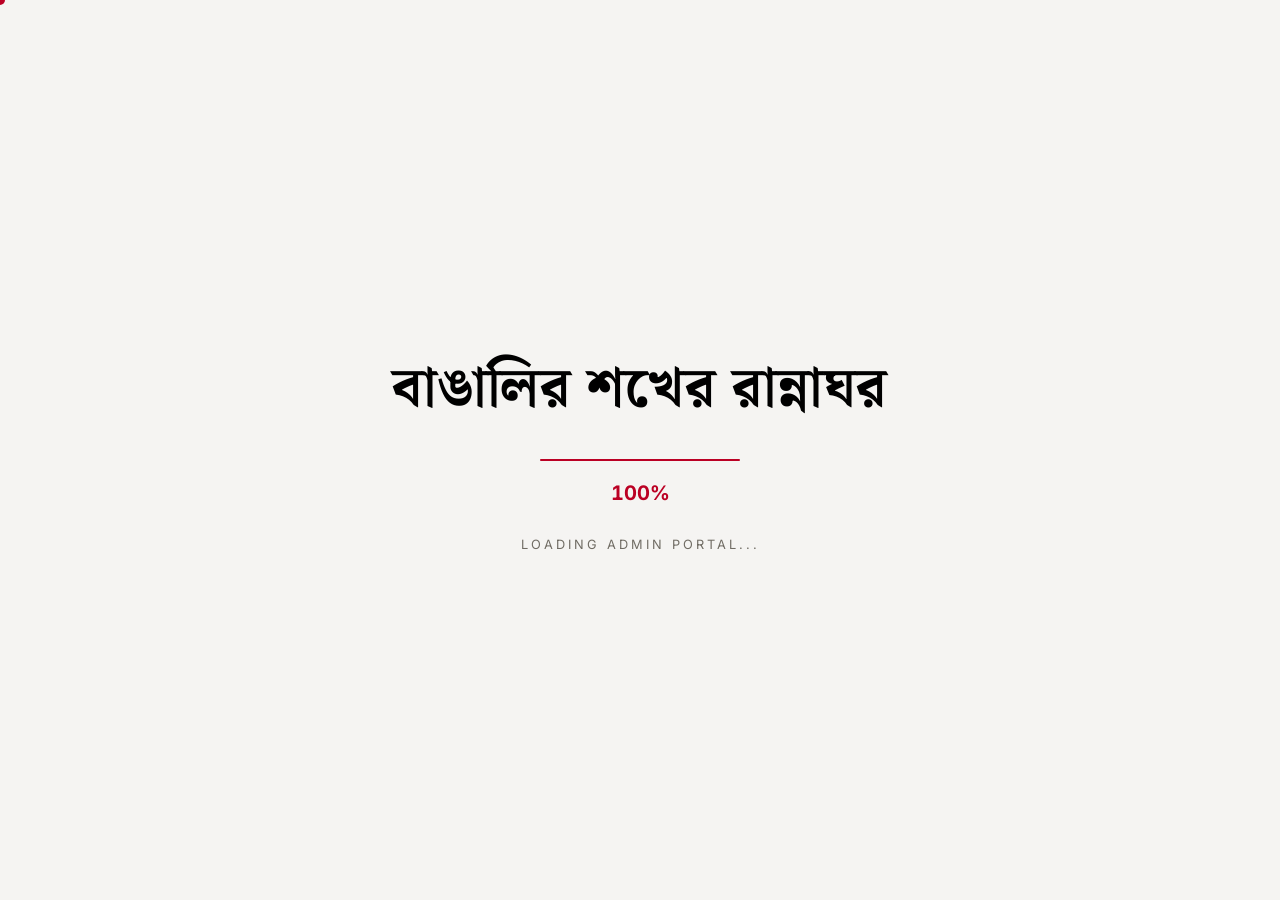
==== commit 5256c233: "style: fix mobile touch lockups, update maps, configure haptic bottom nav, add schema and Instagram " ====
--- a/admin.html
+++ b/admin.html
@@ -6,6 +6,10 @@
     <meta name="viewport" content="width=device-width, initial-scale=1.0">
     <title>Admin Dashboard & Orders Panel - বাঙালির শখের রান্নাঘর</title>
     <meta name="description" content="Admin order management panel for বাঙালির শখের রান্নাঘর.">
+
+    <!-- Favicon Assets -->
+    <link rel="icon" type="image/png" href="/favicon.png">
+    <link rel="apple-touch-icon" href="/apple-touch-icon.png">
 
     <!-- Google Fonts & Material Symbols -->
     <link rel="preconnect" href="https://fonts.googleapis.com">
@@ -21,21 +25,15 @@
 </head>
 
 <body class="admin-page-body">
-    <!-- Full-Screen Application Preloader with Animated Culinary Palette -->
-    <div id="app-preloader" class="app-preloader">
-        <div class="preloader-content">
-            <div class="palette-container">
-                <div class="palette-ring"></div>
-                <div class="palette-core">
-                    <span class="material-symbols-outlined palette-icon">skillet</span>
-                </div>
-            </div>
-            <h2 class="preloader-title font-bengali">বাঙালির শখের রান্নাঘর</h2>
-            <p class="preloader-subtitle">Loading Admin Portal...</p>
-            <div class="preloader-progress-track">
-                <div id="preloader-progress-bar" class="preloader-progress-bar"></div>
-            </div>
-            <span id="preloader-percent" class="preloader-percent">0%</span>
+    <!-- Elegant Minimalist Loader -->
+    <div id="elegant-loader" class="elegant-loader">
+        <div class="loader-content">
+            <h2 class="loader-brand font-bengali">বাঙালির শখের রান্নাঘর</h2>
+            <div class="loader-progress-wrapper">
+                <div class="loader-progress-bar" id="loader-bar"></div>
+            </div>
+            <div class="loader-percentage" id="loader-count">0%</div>
+            <p class="loader-text">Loading Admin Portal...</p>
         </div>
     </div>
 
--- a/style.css
+++ b/style.css
@@ -117,7 +117,6 @@
 }
 
 /* --- Smooth Damped Inertial Scrolling for Scrollable Containers --- */
-.dishes-slider-wrap,
 .modal-box,
 .checkout-modal-box,
 .drawer-content,
@@ -126,6 +125,11 @@
     scroll-behavior: smooth;
     -webkit-overflow-scrolling: touch;
     overscroll-behavior: contain;
+}
+
+.dishes-slider-wrap {
+    scroll-behavior: smooth;
+    -webkit-overflow-scrolling: touch;
 }
 
 /* Custom Sleek Scrollbar */
@@ -500,6 +504,17 @@
     opacity: 0.6;
     z-index: 1;
     transition: opacity 0.3s ease;
+}
+
+.hero-image-overlay {
+    position: absolute;
+    top: 0;
+    left: 0;
+    width: 100%;
+    height: 100%;
+    background: linear-gradient(to top, rgba(0, 0, 0, 0.7) 0%, rgba(0, 0, 0, 0.3) 50%, rgba(0, 0, 0, 0.5) 100%);
+    z-index: 2;
+    pointer-events: none;
 }
 
 /* ── REVEAL LAYER (Fluid Blob Spotlight) ── */
@@ -985,7 +1000,6 @@
     scroll-behavior: smooth;
     scroll-snap-type: x mandatory;
     -webkit-overflow-scrolling: touch;
-    touch-action: pan-x pan-y;
     scrollbar-width: none; /* Hide default scrollbar in Firefox */
     -ms-overflow-style: none; /* IE/Edge */
     padding: 12px 4px 24px;
@@ -1027,8 +1041,8 @@
 
 @media (max-width: 768px) {
     .dish-card {
-        flex: 0 0 84vw;
-        max-width: 310px;
+        flex: 0 0 230px;
+        max-width: 240px;
     }
     .menu-slider-nav {
         display: none; /* Mobile relies on intuitive touch swipe gestures */
@@ -1502,18 +1516,42 @@
     transition: var(--transition);
 }
 
-.social-icon:hover {
+@media (hover: hover) {
+    .social-icon:hover {
+        background-color: var(--color-secondary);
+        border-color: var(--color-secondary);
+        color: #0f172a;
+    }
+
+    .social-icon:hover svg {
+        stroke: #0f172a;
+    }
+}
+
+.social-icon:active {
     background-color: var(--color-secondary);
     border-color: var(--color-secondary);
     color: #0f172a;
 }
 
+.social-icon:active svg {
+    stroke: #0f172a;
+}
+
+.social-icon:focus {
+    outline: none;
+    background-color: transparent;
+    border-color: rgba(255, 255, 255, 0.2);
+    color: inherit;
+}
+
+.social-icon:focus-visible {
+    outline: 2px solid var(--color-secondary);
+    outline-offset: 4px;
+}
+
 .social-icon svg {
     transition: stroke 0.2s ease;
-}
-
-.social-icon:hover svg {
-    stroke: #0f172a;
 }
 
 .footer-bottom {
@@ -1665,10 +1703,18 @@
     }
 
     .dish-card {
-        width: 270px;
-        flex-shrink: 0;
+        flex: 0 0 230px;
         height: 100%;
-        min-height: 420px;
+        min-height: 350px;
+    }
+
+    .dish-card .dish-body {
+        padding: 16px;
+        gap: 12px;
+    }
+
+    .dish-card .dish-name {
+        font-size: 1.1rem;
     }
 
     .features-grid {
@@ -1851,8 +1897,17 @@
 }
 
 @media (max-width: 768px) {
+    .site-header .brand-logo {
+        padding-left: 14px;
+    }
+
     body:not(.admin-page-body) {
-        padding-bottom: 68px !important;
+        padding-bottom: 0 !important;
+    }
+
+    .site-footer {
+        padding-bottom: 84px !important;
+        background-color: #000000 !important;
     }
 
     .mobile-bottom-nav {
@@ -1862,11 +1917,9 @@
         left: 0 !important;
         right: 0 !important;
         height: 64px !important;
-        background: rgba(15, 23, 42, 0.96) !important;
-        backdrop-filter: blur(16px) !important;
-        -webkit-backdrop-filter: blur(16px) !important;
-        border-top: 1px solid rgba(255, 255, 255, 0.12) !important;
-        box-shadow: 0 -4px 20px rgba(0, 0, 0, 0.35) !important;
+        background: #0f172a !important;
+        border-top: 1px solid #1e293b !important;
+        box-shadow: 0 -4px 20px rgba(0, 0, 0, 0.5) !important;
         z-index: 9995 !important;
         justify-content: space-around !important;
         align-items: center !important;
@@ -1900,9 +1953,8 @@
     }
 
     .mobile-nav-item.active,
-    .mobile-nav-item:active,
-    .mobile-nav-item:focus {
-        color: #f59e0b !important;
+    .mobile-nav-item:active {
+        color: #ffffff !important;
     }
 
     .mobile-nav-item.active .material-symbols-outlined {
@@ -2585,138 +2637,73 @@
     }
 }
 
-/* --- High-Performance Fullscreen Preloader --- */
-.app-preloader {
+/* --- Elegant Loading Screen --- */
+.elegant-loader {
     position: fixed;
     inset: 0;
-    z-index: 99999;
-    background-color: #120406;
+    background-color: var(--color-surface-soft); /* Uses your warm cream background */
+    z-index: 9999;
     display: flex;
     align-items: center;
     justify-content: center;
-    color: #ffffff;
-    opacity: 1;
-    visibility: visible;
-    transition: opacity 0.5s cubic-bezier(0.4, 0, 0.2, 1), visibility 0.5s cubic-bezier(0.4, 0, 0.2, 1);
-    will-change: opacity, visibility;
-    transform: translateZ(0);
-}
-
-.app-preloader.fade-out {
+    /* Curtain slide-up effect when finished */
+    transition: transform 1s cubic-bezier(0.77, 0, 0.175, 1), opacity 0.8s ease;
+}
+
+.elegant-loader.finished {
+    transform: translateY(-100%);
     opacity: 0;
-    visibility: hidden;
     pointer-events: none;
 }
 
-.preloader-content {
+.loader-content {
+    text-align: center;
     display: flex;
     flex-direction: column;
     align-items: center;
-    justify-content: center;
-    text-align: center;
-    padding: 32px;
-}
-
-.palette-container {
+    gap: 16px;
+}
+
+.loader-brand {
+    font-size: clamp(2rem, 5vw, 3.5rem);
+    color: var(--color-primary);
+    margin-bottom: 8px;
+    letter-spacing: 0.5px;
+}
+
+.loader-progress-wrapper {
+    width: 200px;
+    height: 2px;
+    background-color: var(--color-border-subtle);
     position: relative;
-    width: 100px;
-    height: 100px;
-    display: flex;
-    align-items: center;
-    justify-content: center;
-    margin-bottom: 24px;
-}
-
-.palette-ring {
-    position: absolute;
-    inset: 0;
-    border-radius: 50%;
-    border: 3px solid rgba(224, 159, 62, 0.15);
-    border-top-color: var(--color-secondary, #bb0024);
-    border-right-color: #e09f3e;
-    animation: ringSpin 1.2s infinite linear;
-    will-change: transform;
-}
-
-.palette-core {
-    width: 72px;
-    height: 72px;
-    border-radius: 50%;
-    background: radial-gradient(circle, rgba(187, 0, 36, 0.3) 0%, rgba(20, 5, 8, 0.8) 100%);
-    border: 1px solid rgba(255, 255, 255, 0.15);
-    display: flex;
-    align-items: center;
-    justify-content: center;
-    box-shadow: 0 0 30px rgba(187, 0, 36, 0.4);
-    animation: palettePulse 1.8s infinite ease-in-out;
-    will-change: transform, box-shadow;
-}
-
-.palette-icon {
-    font-size: 36px !important;
-    color: #fca5a5;
-    animation: skilletTilt 2s infinite ease-in-out;
-}
-
-.preloader-title {
-    font-size: 1.6rem;
-    font-weight: 700;
-    color: #ffffff;
-    letter-spacing: 0.5px;
-    margin-bottom: 6px;
-    text-shadow: 0 2px 10px rgba(0, 0, 0, 0.5);
-}
-
-.preloader-subtitle {
-    font-size: 0.85rem;
-    color: rgba(255, 255, 255, 0.7);
-    margin-bottom: 24px;
-    letter-spacing: 1px;
-}
-
-.preloader-progress-track {
-    width: 220px;
-    height: 4px;
-    background-color: rgba(255, 255, 255, 0.1);
-    border-radius: 4px;
     overflow: hidden;
-    position: relative;
-    margin-bottom: 10px;
-}
-
-.preloader-progress-bar {
+    border-radius: 2px;
+}
+
+.loader-progress-bar {
     position: absolute;
     top: 0;
     left: 0;
-    bottom: 0;
+    height: 100%;
     width: 0%;
-    background: linear-gradient(90deg, var(--color-secondary, #bb0024), #e09f3e);
-    border-radius: 4px;
-    transition: width 0.2s ease-out;
-    will-change: width;
-}
-
-.preloader-percent {
+    background-color: var(--color-secondary); /* Your signature red */
+    transition: width 0.15s linear;
+}
+
+.loader-percentage {
+    font-family: var(--font-main);
+    font-size: 1.25rem;
+    font-weight: 700;
+    color: var(--color-secondary);
+    font-variant-numeric: tabular-nums; /* Keeps numbers from shifting weirdly */
+}
+
+.loader-text {
     font-size: 0.8rem;
-    font-weight: 700;
-    color: #e09f3e;
-    font-family: monospace;
-}
-
-@keyframes ringSpin {
-    0% { transform: rotate(0deg); }
-    100% { transform: rotate(360deg); }
-}
-
-@keyframes palettePulse {
-    0%, 100% { transform: scale(1); box-shadow: 0 0 25px rgba(187, 0, 36, 0.3); }
-    50% { transform: scale(1.08); box-shadow: 0 0 45px rgba(187, 0, 36, 0.6); }
-}
-
-@keyframes skilletTilt {
-    0%, 100% { transform: rotate(0deg) scale(1); }
-    25% { transform: rotate(-10deg) scale(1.05); }
-    75% { transform: rotate(10deg) scale(1.05); }
+    color: var(--color-text-muted);
+    text-transform: uppercase;
+    letter-spacing: 3px;
+    margin-top: 10px;
 }
 
 /* Hardware Acceleration Helpers for CPU Efficiency */
@@ -3484,4 +3471,213 @@
         justify-content: space-between;
         flex-wrap: wrap;
     }
+}
+
+/* ==========================================================================
+   Dedicated Standalone Checkout Page Styles
+   ========================================================================== */
+.checkout-page-body {
+    background-color: var(--color-surface);
+}
+
+.checkout-page-grid {
+    display: grid;
+    grid-template-columns: 1.2fr 0.8fr;
+    gap: 32px;
+    align-items: start;
+    margin-top: 24px;
+}
+
+@media (max-width: 900px) {
+    .checkout-page-grid {
+        grid-template-columns: 1fr;
+        gap: 24px;
+    }
+}
+
+.checkout-left-col {
+    display: flex;
+    flex-direction: column;
+    gap: 24px;
+}
+
+.checkout-card-box {
+    background-color: var(--color-surface-white, #ffffff);
+    border: 1px solid var(--color-border-subtle);
+    border-radius: var(--radius-lg, 16px);
+    padding: 28px;
+    box-shadow: var(--shadow-sm);
+}
+
+.checkout-card-title {
+    font-size: 1.1rem;
+    font-weight: 700;
+    color: var(--color-primary);
+    display: flex;
+    align-items: center;
+    gap: 10px;
+    margin-bottom: 20px;
+}
+
+.page-cart-list {
+    display: flex;
+    flex-direction: column;
+    gap: 16px;
+}
+
+.page-cart-item {
+    display: flex;
+    justify-content: space-between;
+    align-items: center;
+    padding: 16px 0;
+    border-bottom: 1px solid var(--color-border-subtle);
+}
+
+.page-cart-item:last-child {
+    border-bottom: none;
+    padding-bottom: 0;
+}
+
+.success-icon-badge {
+    width: 80px;
+    height: 80px;
+    border-radius: 50%;
+    background-color: rgba(22, 163, 74, 0.1);
+    display: flex;
+    align-items: center;
+    justify-content: center;
+    margin: 0 auto 16px;
+}
+
+.order-tracker {
+    display: flex;
+    justify-content: space-between;
+    align-items: center;
+    position: relative;
+    margin: 32px 0;
+    padding: 0 16px;
+}
+
+.order-tracker::before {
+    content: '';
+    position: absolute;
+    top: 50%;
+    left: 24px;
+    right: 24px;
+    height: 3px;
+    background-color: var(--color-border-subtle);
+    transform: translateY(-50%);
+    z-index: 1;
+}
+
+.tracker-step {
+    display: flex;
+    flex-direction: column;
+    align-items: center;
+    gap: 8px;
+    position: relative;
+    z-index: 2;
+    font-size: 0.8rem;
+    font-weight: 600;
+    color: var(--color-text-muted);
+}
+
+.tracker-step .step-dot {
+    width: 14px;
+    height: 14px;
+    border-radius: 50%;
+    background-color: var(--color-border-subtle);
+    border: 3px solid var(--color-surface-white);
+    transition: background-color 0.3s ease, border-color 0.3s ease;
+}
+
+.tracker-step.completed .step-dot {
+    background-color: #16a34a;
+    border-color: rgba(22, 163, 74, 0.2);
+}
+
+.tracker-step.completed {
+    color: #16a34a;
+}
+
+.tracker-step.active .step-dot {
+    background-color: var(--color-secondary);
+    border-color: var(--color-secondary-fixed);
+    transform: scale(1.2);
+}
+
+.tracker-step.active {
+    color: var(--color-secondary);
+    font-weight: 700;
+}
+
+.receipt-card-wrapper {
+    margin-top: 24px;
+}
+
+@media (max-width: 768px) {
+    /* 1. Fix Hero Contrast */
+    .hero-image-overlay {
+        background: linear-gradient(to top, rgba(0, 0, 0, 0.9) 0%, rgba(0, 0, 0, 0.5) 50%, rgba(0, 0, 0, 0.7) 100%) !important;
+    }
+
+    /* 2. Implement Native CSS Scroll-Snap for Menu */
+    .dishes-grid {
+        display: flex !important;
+        flex-wrap: nowrap !important;
+        overflow-x: auto !important;
+        scroll-snap-type: x mandatory !important;
+        -webkit-overflow-scrolling: touch !important;
+        gap: 16px !important;
+        padding: 8px 16px !important;
+    }
+    .dishes-grid::-webkit-scrollbar {
+        display: none !important;
+    }
+    .dishes-grid .dish-card {
+        width: 85vw !important;
+        flex-shrink: 0 !important;
+        scroll-snap-align: center !important;
+    }
+
+    /* 3. Improve Touch Targets & Footer */
+    #read-story-btn {
+        padding: 12px 0 !important;
+    }
+    .footer-bottom > div {
+        display: grid !important;
+        grid-template-columns: 1fr 1fr !important;
+        gap: 20px 12px !important;
+        text-align: center !important;
+        width: 100% !important;
+    }
+    .footer-bottom > div a,
+    .footer-bottom > div button {
+        display: block !important;
+        padding: 8px 0 !important;
+    }
+
+    /* 4. Fix Map Spacing & Widths */
+    .contact-grid {
+        gap: 40px !important;
+    }
+    .contact-grid .map-wrapper,
+    .contact-grid .contact-card {
+        width: 100% !important;
+        max-width: 100% !important;
+        box-sizing: border-box !important;
+    }
+
+    /* 5. Fix the App-Style Bottom Navigation Bar */
+    body {
+        padding-bottom: 80px !important;
+    }
+    .mobile-bottom-nav {
+        position: fixed !important;
+        bottom: 0 !important;
+        left: 0 !important;
+        width: 100% !important;
+        z-index: 999 !important;
+        padding-bottom: env(safe-area-inset-bottom) !important;
+    }
 }
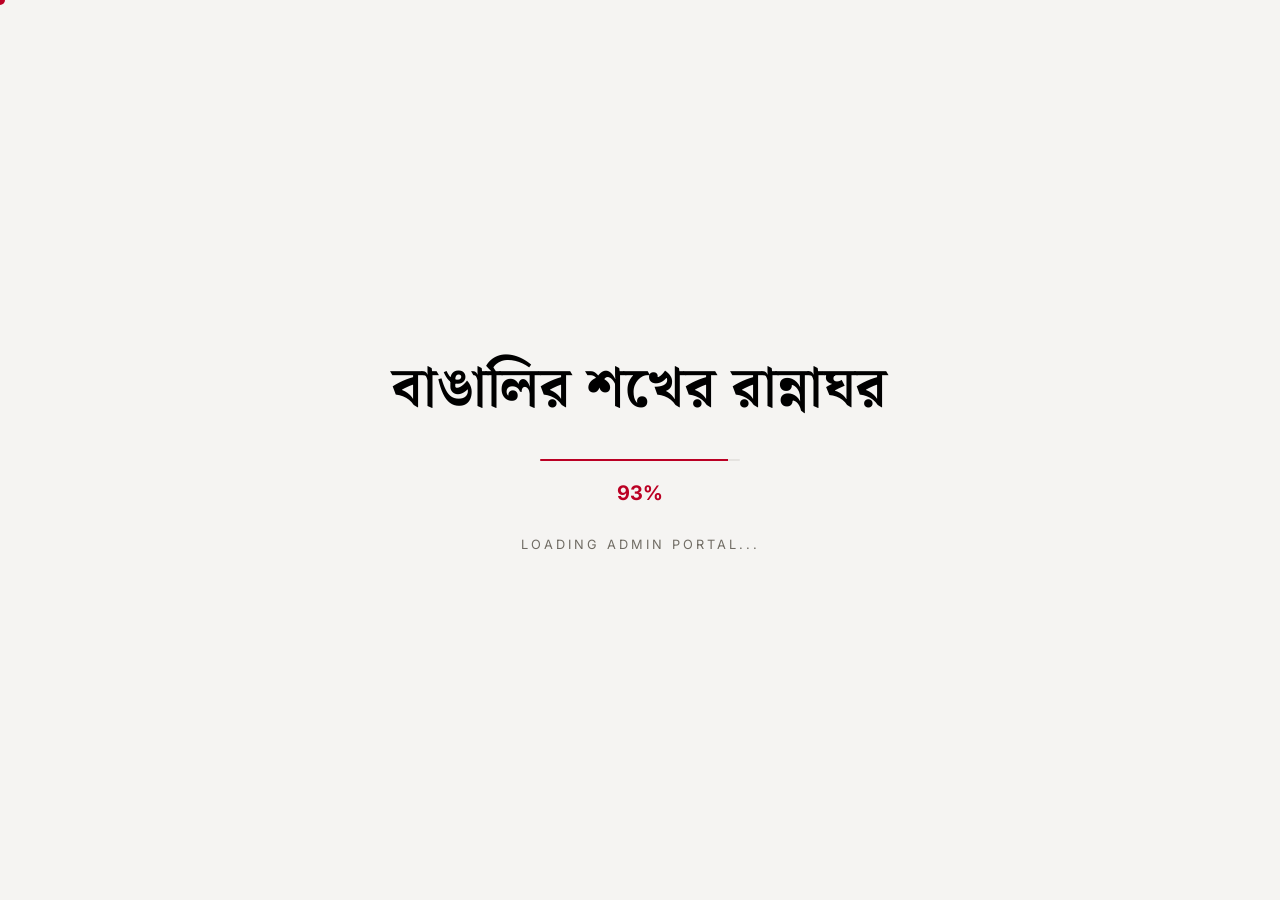
==== commit 52151289: "feat: configure Vercel API rewrites, CORS, rate limits, and multi-brand admin panel" ====
--- a/admin.html
+++ b/admin.html
@@ -189,6 +189,24 @@
                     </div>
                 </div>
 
+                <!-- Global Brand Channel Selector -->
+                <div class="brand-bar-container" id="admin-global-brand-bar">
+                    <div class="brand-segmented-filter" id="global-brand-filter">
+                        <button type="button" class="brand-pill active" data-brand="ALL" id="brand-pill-all">
+                            <span class="material-symbols-outlined">layers</span>
+                            <span>All Channels</span>
+                        </button>
+                        <button type="button" class="brand-pill" data-brand="RESTAURANT" id="brand-pill-restaurant">
+                            <span class="material-symbols-outlined">restaurant</span>
+                            <span>BSR Restaurant</span>
+                        </button>
+                        <button type="button" class="brand-pill" data-brand="CAFE" id="brand-pill-cafe">
+                            <span class="material-symbols-outlined">local_cafe</span>
+                            <span>Meet Me Cafe</span>
+                        </button>
+                    </div>
+                </div>
+
                 <!-- Dashboard Section Tabs -->
                 <div class="admin-tab-bar"
                     style="display: flex; gap: 12px; margin-bottom: 24px; border-bottom: 2px solid var(--color-border-subtle); padding-bottom: 8px; flex-wrap: wrap;">
@@ -221,9 +239,9 @@
                     <div class="filter-controls">
                         <select id="admin-outlet-filter" class="form-input" style="width: auto; cursor: pointer;">
                             <option value="ALL">All Outlets</option>
-                            <option value="OUTLET-01">Main Branch (OUTLET-01)</option>
-                            <option value="OUTLET-02">Dhanmondi Branch (OUTLET-02)</option>
-                            <option value="OUTLET-03">Gulshan Branch (OUTLET-03)</option>
+                            <option value="KL01" data-brand="restaurant">📍 Kalyani Main (KL01)</option>
+                            <option value="KL02" data-brand="restaurant">📍 Kalyani Branch 2 (KL02)</option>
+                            <option value="MM01" data-brand="cafe">☕ Meet Me Kalyani (MM01)</option>
                         </select>
 
                         <select id="admin-status-filter" class="form-input" style="width: auto; cursor: pointer;">
@@ -326,9 +344,9 @@
                             <input type="text" id="admin-employee-search" placeholder="Search staff..." class="form-input" style="padding: 6px 12px; font-size: 0.85rem; width: 170px;">
                             <select id="admin-employee-outlet-filter" class="form-input" style="padding: 6px 10px; font-size: 0.82rem; height: 34px;">
                                 <option value="ALL">📍 All Outlets</option>
-                                <option value="OUTLET-01">📍 OUTLET-01 (Main)</option>
-                                <option value="OUTLET-02">📍 OUTLET-02 (Dhanmondi)</option>
-                                <option value="OUTLET-03">📍 OUTLET-03 (Gulshan)</option>
+                                <option value="KL01" data-brand="restaurant">📍 Kalyani Main (KL01)</option>
+                                <option value="KL02" data-brand="restaurant">📍 Kalyani Branch 2 (KL02)</option>
+                                <option value="MM01" data-brand="cafe">☕ Meet Me Kalyani (MM01)</option>
                             </select>
                             <select id="admin-employee-sort" class="form-input" style="padding: 6px 10px; font-size: 0.82rem; height: 34px;">
                                 <option value="default">Sort: Newest First</option>
@@ -376,6 +394,36 @@
 
             </div>
         </main>
+
+        <!-- Site Footer -->
+        <footer class="site-footer" style="margin-top: 40px; border-top: 1px solid rgba(255,255,255,0.1);">
+            <div class="container">
+                <div class="footer-top">
+                    <div>
+                        <h3 class="font-bengali" style="font-size: 1.4rem; font-weight: 700;">বাঙালির শখের রান্নাঘর</h3>
+                    
+                    </div>
+                    <div style="display: flex; gap: 20px; align-items: center; flex-wrap: wrap;">
+                        <a href="index.html" style="color: #ffffff; opacity: 0.85; font-size: 0.85rem; text-decoration: none;">🏠 Main Website</a>
+                        <a href="checkout.html" style="color: #ffffff; opacity: 0.85; font-size: 0.85rem; text-decoration: none;">🛒 Checkout</a>
+                        <a href="https://www.instagram.com/cafe.meetme_/" target="_blank" rel="noopener noreferrer" class="social-icon" title="Follow us on Instagram">
+                            <svg width="18" height="18" viewBox="0 0 24 24" fill="none" stroke="currentColor" stroke-width="2" stroke-linecap="round" stroke-linejoin="round">
+                                <rect x="2" y="2" width="20" height="20" rx="5" ry="5"></rect>
+                                <path d="M16 11.37A4 4 0 1 1 12.63 8 4 4 0 0 1 16 11.37z"></path>
+                                <line x1="17.5" y1="6.5" x2="17.51" y2="6.5"></line>
+                            </svg>
+                        </a>
+                    </div>
+                </div>
+
+                <div class="footer-bottom">
+                    <p style="margin: 0; font-size: 0.8rem; opacity: 0.75;">© 2026 বাঙালির শখের রান্নাঘর & Meet Me Cafe. All Rights Reserved. • Created by <a href="https://kalakritico.in" target="_blank" rel="noopener noreferrer" class="created-by-link">kalakritico</a></p>
+                    <div style="display: flex; gap: 20px; align-items: center;">
+                        <span style="font-size: 0.8rem; opacity: 0.65;">🔒 Admin Operations Portal</span>
+                    </div>
+                </div>
+            </div>
+        </footer>
     </div>
 
     <!-- Order Details Modal -->
@@ -500,9 +548,9 @@
                 <div class="form-group" style="margin-bottom: 12px;">
                     <label class="form-label">Assigned Outlet</label>
                     <select id="emp-outlet-id" class="form-input">
-                        <option value="OUTLET-01">Main Branch (OUTLET-01)</option>
-                        <option value="OUTLET-02">Dhanmondi Branch (OUTLET-02)</option>
-                        <option value="OUTLET-03">Gulshan Branch (OUTLET-03)</option>
+                        <option value="KL01">Kalyani Main (KL01) - Restaurant</option>
+                        <option value="KL02">Kalyani Branch 2 (KL02) - Restaurant</option>
+                        <option value="MM01">Meet Me Kalyani (MM01) - Cafe</option>
                     </select>
                 </div>
                 <div class="form-group" style="margin-bottom: 20px;">
@@ -534,7 +582,7 @@
                     <label class="form-label">Password (min 8 chars)</label>
                     <input type="password" id="admin-new-password" required minlength="8" placeholder="Enter fresh dedicated password" class="form-input" autocomplete="new-password">
                 </div>
-                <div class="form-group" style="margin-bottom: 20px;">
+                <div class="form-group" style="margin-bottom: 12px;">
                     <label class="form-label">Role Authority</label>
                     <select id="admin-new-role" class="form-input">
                         <option value="Super Manager">Super Manager (All Outlets Control)</option>
@@ -543,6 +591,14 @@
                         <option value="Super Admin">Super Admin (Full Platform Authority)</option>
                     </select>
                 </div>
+                <div class="form-group" style="margin-bottom: 20px;">
+                    <label class="form-label">Assigned Outlet</label>
+                    <select id="admin-new-outlet" class="form-input">
+                        <option value="KL01">📍 Kalyani Main (KL01) - Restaurant</option>
+                        <option value="KL02">📍 Kalyani Branch 2 (KL02) - Restaurant</option>
+                        <option value="MM01">☕ Meet Me Kalyani (MM01) - Cafe</option>
+                    </select>
+                </div>
                 <button type="submit" class="btn btn-primary" style="width: 100%;">Create Admin Account</button>
             </form>
         </div>
--- a/style.css
+++ b/style.css
@@ -56,31 +56,47 @@
     overscroll-behavior-y: bounce;
 }
 
-/* --- Lenis Premium Smooth Scroll Engine Rules --- */
-html.lenis,
-html.lenis body {
-    height: auto;
-}
-
-.lenis.lenis-smooth {
-    scroll-behavior: auto !important;
-}
-
-.lenis.lenis-smooth [data-lenis-prevent] {
-    overscroll-behavior: contain;
-}
-
-.lenis.lenis-stopped {
+/* --- Locomotive Scroll Premium Smooth Scroll Engine Rules --- */
+html.has-scroll-smooth {
     overflow: hidden;
-}
-
-.lenis.lenis-scrolling iframe {
-    pointer-events: none;
+    position: fixed;
+    left: 0;
+    right: 0;
+    top: 0;
+    bottom: 0;
+}
+
+html.has-scroll-dragging {
+    -webkit-user-select: none;
+    -moz-user-select: none;
+    -ms-user-select: none;
+    user-select: none;
+}
+
+.has-scroll-smooth body {
+    overflow: hidden;
+}
+
+.has-scroll-smooth [data-scroll-container] {
+    min-height: 100vh;
+    will-change: transform;
 }
 
 /* --- Hardware-Accelerated Animation Classes (60fps GPU pipeline) --- */
-.gsap-text-reveal {
+.gsap-text-reveal,
+.gsap-heading-parallax,
+.gsap-body-parallax,
+.story-title,
+.menu-title,
+.contact-title,
+.feature-title,
+.section-label,
+.story-text p,
+.hero-description,
+.contact-desc,
+.section-subtitle {
     will-change: transform, opacity;
+    transform: translateZ(0);
 }
 
 .gsap-parallax-wrap {
@@ -1760,10 +1776,30 @@
         border-radius: var(--radius-md);
     }
 
-    /* Form Modal & Drawer Mobile */
+    /* Form Modal & Drawer Mobile — constrain height accounting for browser top/bottom chrome
+       dvh = dynamic viewport height: auto-adjusts when mobile address bar shows/hides.
+       env(safe-area-inset-top) covers notched / browser-chrome top space on real devices. */
     .modal-box {
-        padding: 24px 16px;
+        padding: 20px 16px 24px;
         max-width: 92%;
+        /* fallback for browsers that don't support dvh */
+        max-height: calc(82vh - env(safe-area-inset-top, 0px));
+        /* preferred: dvh shrinks with visible browser chrome */
+        max-height: calc(82dvh - env(safe-area-inset-top, 0px));
+        overflow-y: auto;
+        -webkit-overflow-scrolling: touch;
+    }
+
+    /* Keep close button pinned so it never scrolls out of view — same look as desktop */
+    .modal-close-btn {
+        position: sticky;
+        top: 8px;
+        float: right;
+        z-index: 10;
+        background: transparent;
+        padding: 4px;
+        margin-bottom: -32px;
+        color: var(--color-primary);
     }
 
     .form-row {
@@ -1896,7 +1932,20 @@
     display: none !important;
 }
 
+/* --- Hide Admin Panel links on Mobile Devices (<= 768px) --- */
 @media (max-width: 768px) {
+    .desktop-only,
+    .hide-on-mobile,
+    .hide-mobile,
+    a[href="admin.html"],
+    a[href="/admin.html"],
+    a[href="/admin"] {
+        display: none !important;
+    }
+}
+
+@media (max-width: 768px) {
+
     .site-header .brand-logo {
         padding-left: 14px;
     }
@@ -1961,6 +2010,16 @@
         transform: translateY(-2px) !important;
     }
 
+    /* Modal backdrop: align from top, accounting for browser top chrome + bottom nav bar.
+       env(safe-area-inset-top) covers the mobile browser address bar / notch space.  */
+    .modal-backdrop {
+        align-items: flex-start !important;
+        /* fallback */
+        padding-top: calc(12px + env(safe-area-inset-top, 0px));
+        /* preferred: accounts for browser address bar height dynamically */
+        padding-bottom: 74px; /* above the 64px mobile bottom nav bar */
+    }
+
     .drawer-backdrop,
     .modal-backdrop {
         z-index: 10000 !important;
@@ -3680,4 +3739,114 @@
         z-index: 999 !important;
         padding-bottom: env(safe-area-inset-bottom) !important;
     }
+}
+
+/* ==========================================================================
+   Meet Me Cafe & Multi-Brand Admin Dashboard Styles
+   ========================================================================== */
+
+.brand-bar-container {
+    display: flex;
+    justify-content: flex-start;
+    align-items: center;
+    margin: 8px 0 24px;
+}
+
+.brand-segmented-filter {
+    display: inline-flex;
+    background: #f1f5f9;
+    padding: 4px;
+    border-radius: 9999px;
+    border: 1px solid #e2e8f0;
+    box-shadow: 0 1px 3px rgba(0, 0, 0, 0.05);
+    gap: 4px;
+}
+
+.brand-pill {
+    display: inline-flex;
+    align-items: center;
+    gap: 6px;
+    padding: 8px 18px;
+    border-radius: 9999px;
+    border: none;
+    background: transparent;
+    color: #64748b;
+    font-size: 0.88rem;
+    font-weight: 600;
+    cursor: pointer;
+    transition: all 0.2s cubic-bezier(0.4, 0, 0.2, 1);
+    white-space: nowrap;
+    user-select: none;
+}
+
+.brand-pill .material-symbols-outlined {
+    font-size: 18px;
+    transition: transform 0.2s ease;
+}
+
+.brand-pill:hover {
+    color: #1e293b;
+    background: rgba(255, 255, 255, 0.6);
+}
+
+.brand-pill:hover .material-symbols-outlined {
+    transform: scale(1.1);
+}
+
+/* Active State: All Channels */
+.brand-pill.active[data-brand="ALL"] {
+    background: #1e293b;
+    color: #ffffff;
+    box-shadow: 0 2px 8px rgba(30, 41, 59, 0.25);
+}
+
+/* Active State: BSR Restaurant */
+.brand-pill.active[data-brand="RESTAURANT"] {
+    background: #bb0024;
+    color: #ffffff;
+    box-shadow: 0 2px 8px rgba(187, 0, 36, 0.3);
+}
+
+/* Active State: Meet Me Cafe */
+.brand-pill.active[data-brand="CAFE"] {
+    background: #d97706;
+    color: #ffffff;
+    box-shadow: 0 2px 8px rgba(217, 119, 6, 0.3);
+}
+
+/* Order Badge for Brand */
+.order-brand-badge {
+    display: inline-flex;
+    align-items: center;
+    gap: 4px;
+    padding: 2px 8px;
+    border-radius: 9999px;
+    font-size: 0.72rem;
+    font-weight: 700;
+    letter-spacing: 0.02em;
+}
+
+.order-brand-badge.badge-cafe {
+    background: #fef3c7;
+    color: #92400e;
+    border: 1px solid #fde68a;
+}
+
+.order-brand-badge.badge-restaurant {
+    background: #fee2e2;
+    color: #991b1b;
+    border: 1px solid #fecaca;
+}
+
+@media (max-width: 640px) {
+    .brand-segmented-filter {
+        width: 100%;
+        display: flex;
+    }
+    .brand-pill {
+        flex: 1;
+        justify-content: center;
+        padding: 8px 10px;
+        font-size: 0.78rem;
+    }
 }
